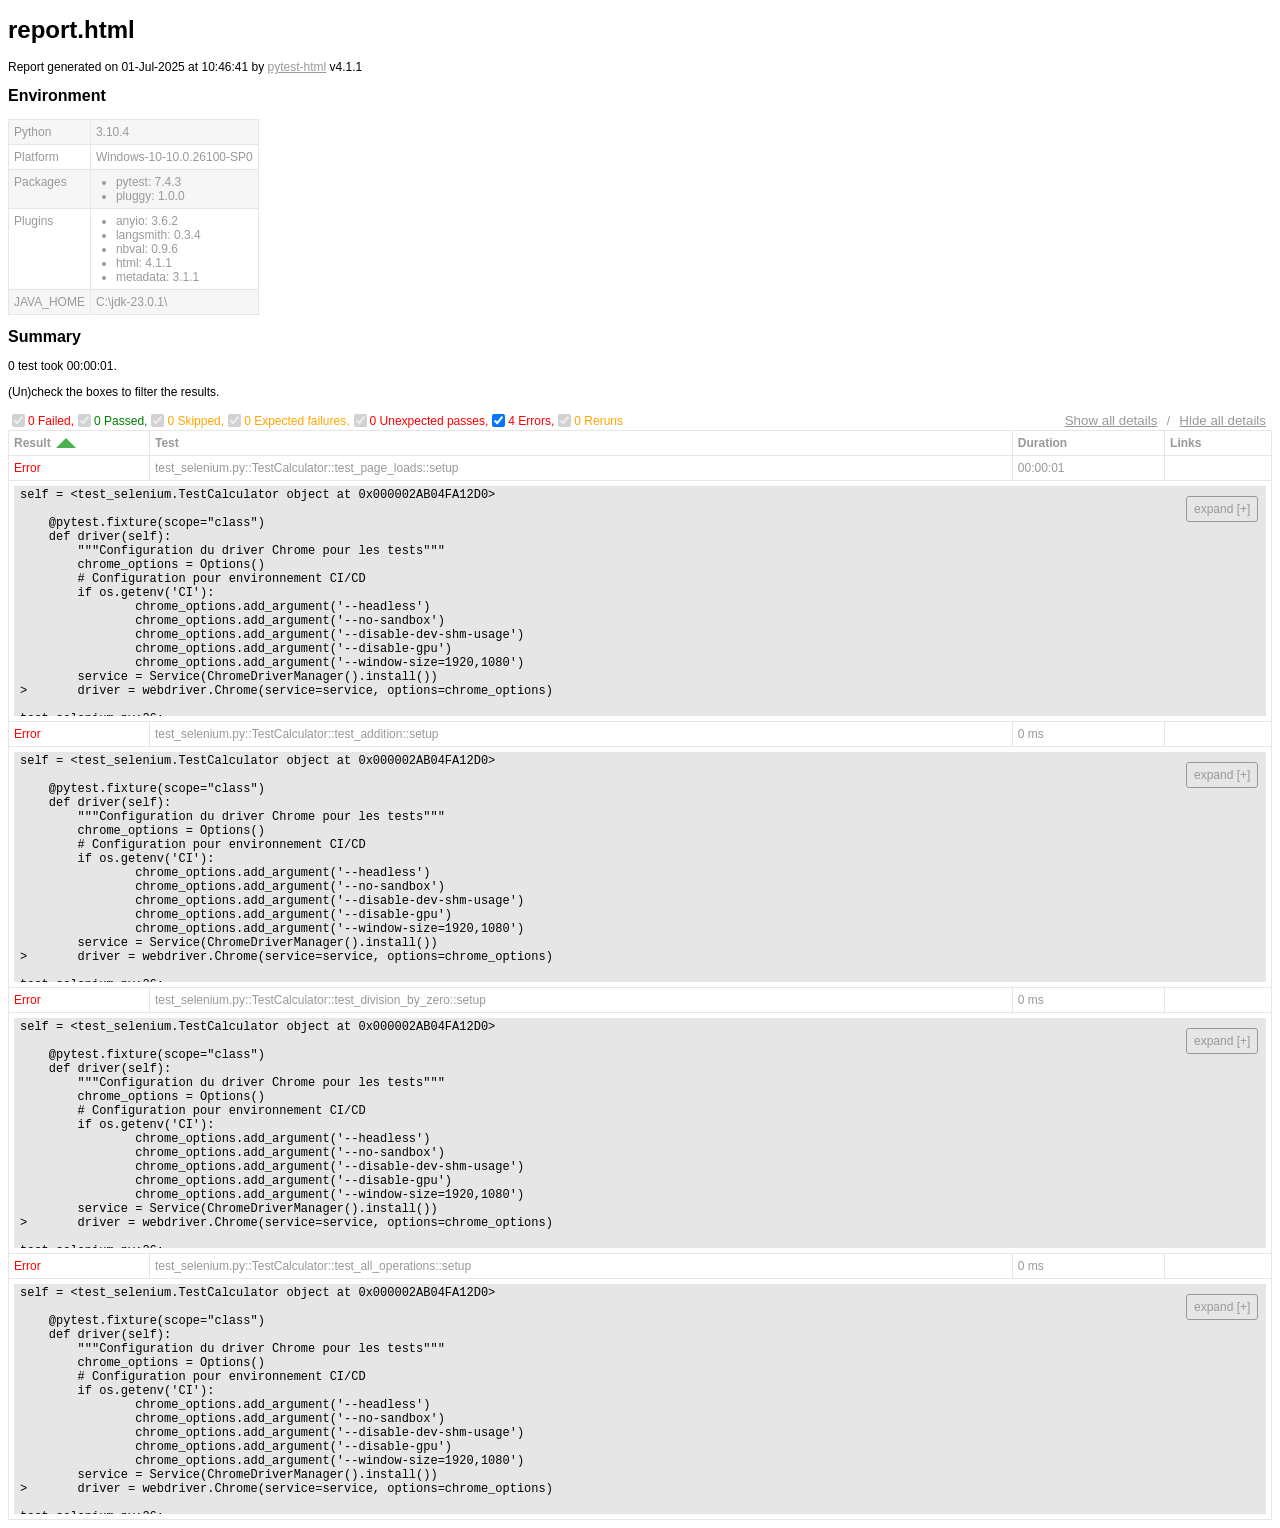
==== tests/report.html @ c75f462e "add actions" ====
<!DOCTYPE html>
<html>
  <head>
    <meta charset="utf-8"/>
    <title id="head-title">report.html</title>
      <style type="text/css">body {
  font-family: Helvetica, Arial, sans-serif;
  font-size: 12px;
  /* do not increase min-width as some may use split screens */
  min-width: 800px;
  color: #999;
}

h1 {
  font-size: 24px;
  color: black;
}

h2 {
  font-size: 16px;
  color: black;
}

p {
  color: black;
}

a {
  color: #999;
}

table {
  border-collapse: collapse;
}

/******************************
 * SUMMARY INFORMATION
 ******************************/
#environment td {
  padding: 5px;
  border: 1px solid #e6e6e6;
  vertical-align: top;
}
#environment tr:nth-child(odd) {
  background-color: #f6f6f6;
}
#environment ul {
  margin: 0;
  padding: 0 20px;
}

/******************************
 * TEST RESULT COLORS
 ******************************/
span.passed,
.passed .col-result {
  color: green;
}

span.skipped,
span.xfailed,
span.rerun,
.skipped .col-result,
.xfailed .col-result,
.rerun .col-result {
  color: orange;
}

span.error,
span.failed,
span.xpassed,
.error .col-result,
.failed .col-result,
.xpassed .col-result {
  color: red;
}

.col-links__extra {
  margin-right: 3px;
}

/******************************
 * RESULTS TABLE
 *
 * 1. Table Layout
 * 2. Extra
 * 3. Sorting items
 *
 ******************************/
/*------------------
 * 1. Table Layout
 *------------------*/
#results-table {
  border: 1px solid #e6e6e6;
  color: #999;
  font-size: 12px;
  width: 100%;
}
#results-table th,
#results-table td {
  padding: 5px;
  border: 1px solid #e6e6e6;
  text-align: left;
}
#results-table th {
  font-weight: bold;
}

/*------------------
 * 2. Extra
 *------------------*/
.logwrapper {
  max-height: 230px;
  overflow-y: scroll;
  background-color: #e6e6e6;
}
.logwrapper.expanded {
  max-height: none;
}
.logwrapper.expanded .logexpander:after {
  content: "collapse [-]";
}
.logwrapper .logexpander {
  z-index: 1;
  position: sticky;
  top: 10px;
  width: max-content;
  border: 1px solid;
  border-radius: 3px;
  padding: 5px 7px;
  margin: 10px 0 10px calc(100% - 80px);
  cursor: pointer;
  background-color: #e6e6e6;
}
.logwrapper .logexpander:after {
  content: "expand [+]";
}
.logwrapper .logexpander:hover {
  color: #000;
  border-color: #000;
}
.logwrapper .log {
  min-height: 40px;
  position: relative;
  top: -50px;
  height: calc(100% + 50px);
  border: 1px solid #e6e6e6;
  color: black;
  display: block;
  font-family: "Courier New", Courier, monospace;
  padding: 5px;
  padding-right: 80px;
  white-space: pre-wrap;
}

div.media {
  border: 1px solid #e6e6e6;
  float: right;
  height: 240px;
  margin: 0 5px;
  overflow: hidden;
  width: 320px;
}

.media-container {
  display: grid;
  grid-template-columns: 25px auto 25px;
  align-items: center;
  flex: 1 1;
  overflow: hidden;
  height: 200px;
}

.media-container--fullscreen {
  grid-template-columns: 0px auto 0px;
}

.media-container__nav--right,
.media-container__nav--left {
  text-align: center;
  cursor: pointer;
}

.media-container__viewport {
  cursor: pointer;
  text-align: center;
  height: inherit;
}
.media-container__viewport img,
.media-container__viewport video {
  object-fit: cover;
  width: 100%;
  max-height: 100%;
}

.media__name,
.media__counter {
  display: flex;
  flex-direction: row;
  justify-content: space-around;
  flex: 0 0 25px;
  align-items: center;
}

.collapsible td:not(.col-links) {
  cursor: pointer;
}
.collapsible td:not(.col-links):hover::after {
  color: #bbb;
  font-style: italic;
  cursor: pointer;
}

.col-result {
  width: 130px;
}
.col-result:hover::after {
  content: " (hide details)";
}

.col-result.collapsed:hover::after {
  content: " (show details)";
}

#environment-header h2:hover::after {
  content: " (hide details)";
  color: #bbb;
  font-style: italic;
  cursor: pointer;
  font-size: 12px;
}

#environment-header.collapsed h2:hover::after {
  content: " (show details)";
  color: #bbb;
  font-style: italic;
  cursor: pointer;
  font-size: 12px;
}

/*------------------
 * 3. Sorting items
 *------------------*/
.sortable {
  cursor: pointer;
}
.sortable.desc:after {
  content: " ";
  position: relative;
  left: 5px;
  bottom: -12.5px;
  border: 10px solid #4caf50;
  border-bottom: 0;
  border-left-color: transparent;
  border-right-color: transparent;
}
.sortable.asc:after {
  content: " ";
  position: relative;
  left: 5px;
  bottom: 12.5px;
  border: 10px solid #4caf50;
  border-top: 0;
  border-left-color: transparent;
  border-right-color: transparent;
}

.hidden, .summary__reload__button.hidden {
  display: none;
}

.summary__data {
  flex: 0 0 550px;
}
.summary__reload {
  flex: 1 1;
  display: flex;
  justify-content: center;
}
.summary__reload__button {
  flex: 0 0 300px;
  display: flex;
  color: white;
  font-weight: bold;
  background-color: #4caf50;
  text-align: center;
  justify-content: center;
  align-items: center;
  border-radius: 3px;
  cursor: pointer;
}
.summary__reload__button:hover {
  background-color: #46a049;
}
.summary__spacer {
  flex: 0 0 550px;
}

.controls {
  display: flex;
  justify-content: space-between;
}

.filters,
.collapse {
  display: flex;
  align-items: center;
}
.filters button,
.collapse button {
  color: #999;
  border: none;
  background: none;
  cursor: pointer;
  text-decoration: underline;
}
.filters button:hover,
.collapse button:hover {
  color: #ccc;
}

.filter__label {
  margin-right: 10px;
}

      </style>
    
  </head>
  <body>
    <h1 id="title">report.html</h1>
    <p>Report generated on 01-Jul-2025 at 10:46:41 by <a href="https://pypi.python.org/pypi/pytest-html">pytest-html</a>
        v4.1.1</p>
    <div id="environment-header">
      <h2>Environment</h2>
    </div>
    <table id="environment"></table>
    <!-- TEMPLATES -->
      <template id="template_environment_row">
      <tr>
        <td></td>
        <td></td>
      </tr>
    </template>
    <template id="template_results-table__body--empty">
      <tbody class="results-table-row">
        <tr id="not-found-message">
          <td colspan="4">No results found. Check the filters.</th>
        </tr>
    </template>
    <template id="template_results-table__tbody">
      <tbody class="results-table-row">
        <tr class="collapsible">
        </tr>
        <tr class="extras-row">
          <td class="extra" colspan="4">
            <div class="extraHTML"></div>
            <div class="media">
              <div class="media-container">
                  <div class="media-container__nav--left"><</div>
                  <div class="media-container__viewport">
                    <img src="" />
                    <video controls>
                      <source src="" type="video/mp4">
                    </video>
                  </div>
                  <div class="media-container__nav--right">></div>
                </div>
                <div class="media__name"></div>
                <div class="media__counter"></div>
            </div>
            <div class="logwrapper">
              <div class="logexpander"></div>
              <div class="log"></div>
            </div>
          </td>
        </tr>
      </tbody>
    </template>
    <!-- END TEMPLATES -->
    <div class="summary">
      <div class="summary__data">
        <h2>Summary</h2>
        <div class="additional-summary prefix">
        </div>
        <p class="run-count">0 test took 00:00:01.</p>
        <p class="filter">(Un)check the boxes to filter the results.</p>
        <div class="summary__reload">
          <div class="summary__reload__button hidden" onclick="location.reload()">
            <div>There are still tests running. <br />Reload this page to get the latest results!</div>
          </div>
        </div>
        <div class="summary__spacer"></div>
        <div class="controls">
          <div class="filters">
            <input checked="true" class="filter" name="filter_checkbox" type="checkbox" data-test-result="failed" disabled/>
            <span class="failed">0 Failed,</span>
            <input checked="true" class="filter" name="filter_checkbox" type="checkbox" data-test-result="passed" disabled/>
            <span class="passed">0 Passed,</span>
            <input checked="true" class="filter" name="filter_checkbox" type="checkbox" data-test-result="skipped" disabled/>
            <span class="skipped">0 Skipped,</span>
            <input checked="true" class="filter" name="filter_checkbox" type="checkbox" data-test-result="xfailed" disabled/>
            <span class="xfailed">0 Expected failures,</span>
            <input checked="true" class="filter" name="filter_checkbox" type="checkbox" data-test-result="xpassed" disabled/>
            <span class="xpassed">0 Unexpected passes,</span>
            <input checked="true" class="filter" name="filter_checkbox" type="checkbox" data-test-result="error" />
            <span class="error">4 Errors,</span>
            <input checked="true" class="filter" name="filter_checkbox" type="checkbox" data-test-result="rerun" disabled/>
            <span class="rerun">0 Reruns</span>
          </div>
          <div class="collapse">
            <button id="show_all_details">Show all details</button>&nbsp;/&nbsp;<button id="hide_all_details">Hide all details</button>
          </div>
        </div>
      </div>
      <div class="additional-summary summary">
      </div>
      <div class="additional-summary postfix">
      </div>
    </div>
    <table id="results-table">
      <thead id="results-table-head">
        <tr>
          <th class="sortable" data-column-type="result">Result</th>
          <th class="sortable" data-column-type="testId">Test</th>
          <th class="sortable" data-column-type="duration">Duration</th>
          <th>Links</th>
        </tr>
      </thead>
    </table>
  </body>
  <footer>
    <div id="data-container" data-jsonblob="{&#34;environment&#34;: {&#34;Python&#34;: &#34;3.10.4&#34;, &#34;Platform&#34;: &#34;Windows-10-10.0.26100-SP0&#34;, &#34;Packages&#34;: {&#34;pytest&#34;: &#34;7.4.3&#34;, &#34;pluggy&#34;: &#34;1.0.0&#34;}, &#34;Plugins&#34;: {&#34;anyio&#34;: &#34;3.6.2&#34;, &#34;langsmith&#34;: &#34;0.3.4&#34;, &#34;nbval&#34;: &#34;0.9.6&#34;, &#34;html&#34;: &#34;4.1.1&#34;, &#34;metadata&#34;: &#34;3.1.1&#34;}, &#34;JAVA_HOME&#34;: &#34;C:\\jdk-23.0.1\\&#34;}, &#34;tests&#34;: {&#34;test_selenium.py::TestCalculator::test_page_loads&#34;: [{&#34;extras&#34;: [], &#34;result&#34;: &#34;Error&#34;, &#34;testId&#34;: &#34;test_selenium.py::TestCalculator::test_page_loads::setup&#34;, &#34;duration&#34;: &#34;00:00:01&#34;, &#34;resultsTableRow&#34;: [&#34;&lt;td class=\&#34;col-result\&#34;&gt;Error&lt;/td&gt;&#34;, &#34;&lt;td class=\&#34;col-testId\&#34;&gt;test_selenium.py::TestCalculator::test_page_loads::setup&lt;/td&gt;&#34;, &#34;&lt;td class=\&#34;col-duration\&#34;&gt;00:00:01&lt;/td&gt;&#34;, &#34;&lt;td class=\&#34;col-links\&#34;&gt;&lt;/td&gt;&#34;], &#34;log&#34;: &#34;self = &amp;lt;test_selenium.TestCalculator object at 0x000002AB04FA12D0&amp;gt;\n\n    @pytest.fixture(scope=&amp;quot;class&amp;quot;)\n    def driver(self):\n    \t&amp;quot;&amp;quot;&amp;quot;Configuration du driver Chrome pour les tests&amp;quot;&amp;quot;&amp;quot;\n    \tchrome_options = Options()\n    \t# Configuration pour environnement CI/CD\n    \tif os.getenv(&amp;#x27;CI&amp;#x27;):\n    \t\tchrome_options.add_argument(&amp;#x27;--headless&amp;#x27;)\n    \t\tchrome_options.add_argument(&amp;#x27;--no-sandbox&amp;#x27;)\n    \t\tchrome_options.add_argument(&amp;#x27;--disable-dev-shm-usage&amp;#x27;)\n    \t\tchrome_options.add_argument(&amp;#x27;--disable-gpu&amp;#x27;)\n    \t\tchrome_options.add_argument(&amp;#x27;--window-size=1920,1080&amp;#x27;)\n    \tservice = Service(ChromeDriverManager().install())\n&amp;gt;   \tdriver = webdriver.Chrome(service=service, options=chrome_options)\n\ntest_selenium.py:26: \n_ _ _ _ _ _ _ _ _ _ _ _ _ _ _ _ _ _ _ _ _ _ _ _ _ _ _ _ _ _ _ _ _ _ _ _ _ _ _ _ _ _ _ _ _ _ _ _ _ _ _ _ _ _ _ _ _ _ _ _ _ _ _ _ _ _ _ _ _ _ _ _ _ _ _ _ _ _ _ _ _ _ _ _ _\nC:\\Users\\leopo\\AppData\\Local\\Programs\\Python\\Python310\\lib\\site-packages\\selenium\\webdriver\\chrome\\webdriver.py:45: in __init__\n    super().__init__(\nC:\\Users\\leopo\\AppData\\Local\\Programs\\Python\\Python310\\lib\\site-packages\\selenium\\webdriver\\chromium\\webdriver.py:53: in __init__\n    self.service.start()\nC:\\Users\\leopo\\AppData\\Local\\Programs\\Python\\Python310\\lib\\site-packages\\selenium\\webdriver\\common\\service.py:98: in start\n    self._start_process(self._path)\nC:\\Users\\leopo\\AppData\\Local\\Programs\\Python\\Python310\\lib\\site-packages\\selenium\\webdriver\\common\\service.py:204: in _start_process\n    self.process = subprocess.Popen(\nC:\\Users\\leopo\\AppData\\Local\\Programs\\Python\\Python310\\lib\\subprocess.py:966: in __init__\n    self._execute_child(args, executable, preexec_fn, close_fds,\n_ _ _ _ _ _ _ _ _ _ _ _ _ _ _ _ _ _ _ _ _ _ _ _ _ _ _ _ _ _ _ _ _ _ _ _ _ _ _ _ _ _ _ _ _ _ _ _ _ _ _ _ _ _ _ _ _ _ _ _ _ _ _ _ _ _ _ _ _ _ _ _ _ _ _ _ _ _ _ _ _ _ _ _ _\n\nself = &amp;lt;Popen: returncode: None args: [&amp;#x27;C:\\\\Users\\\\leopo\\\\.wdm\\\\drivers\\\\chromedriv...&amp;gt;\nargs = &amp;#x27;C:\\\\Users\\\\leopo\\\\.wdm\\\\drivers\\\\chromedriver\\\\win64\\\\138.0.7204.92\\\\chromedriver-win32/THIRD_PARTY_NOTICES.chromedriver --port=58527&amp;#x27;, executable = None\npreexec_fn = None, close_fds = False, pass_fds = (), cwd = None\nenv = environ({&amp;#x27;ALLUSERSPROFILE&amp;#x27;: &amp;#x27;C:\\\\ProgramData&amp;#x27;, &amp;#x27;APPDATA&amp;#x27;: &amp;#x27;C:\\\\Users\\\\leopo\\\\AppData\\\\Roaming&amp;#x27;, &amp;#x27;CHROME_CRASHPAD_PIPE_...4a-sock&amp;#x27;, &amp;#x27;VSCODE_INJECTION&amp;#x27;: &amp;#x27;1&amp;#x27;, &amp;#x27;PYTEST_CURRENT_TEST&amp;#x27;: &amp;#x27;test_selenium.py::TestCalculator::test_page_loads (setup)&amp;#x27;})\nstartupinfo = &amp;lt;subprocess.STARTUPINFO object at 0x000002AB05105750&amp;gt;, creationflags = 0, shell = False, p2cread = Handle(1088), p2cwrite = 16, c2pread = -1\nc2pwrite = Handle(964), errread = -1, errwrite = Handle(956), unused_restore_signals = True, unused_gid = None, unused_gids = None, unused_uid = None, unused_umask = -1\nunused_start_new_session = False\n\n    def _execute_child(self, args, executable, preexec_fn, close_fds,\n                       pass_fds, cwd, env,\n                       startupinfo, creationflags, shell,\n                       p2cread, p2cwrite,\n                       c2pread, c2pwrite,\n                       errread, errwrite,\n                       unused_restore_signals,\n                       unused_gid, unused_gids, unused_uid,\n                       unused_umask,\n                       unused_start_new_session):\n        &amp;quot;&amp;quot;&amp;quot;Execute program (MS Windows version)&amp;quot;&amp;quot;&amp;quot;\n    \n        assert not pass_fds, &amp;quot;pass_fds not supported on Windows.&amp;quot;\n    \n        if isinstance(args, str):\n            pass\n        elif isinstance(args, bytes):\n            if shell:\n                raise TypeError(&amp;#x27;bytes args is not allowed on Windows&amp;#x27;)\n            args = list2cmdline([args])\n        elif isinstance(args, os.PathLike):\n            if shell:\n                raise TypeError(&amp;#x27;path-like args is not allowed when &amp;#x27;\n                                &amp;#x27;shell is true&amp;#x27;)\n            args = list2cmdline([args])\n        else:\n            args = list2cmdline(args)\n    \n        if executable is not None:\n            executable = os.fsdecode(executable)\n    \n        # Process startup details\n        if startupinfo is None:\n            startupinfo = STARTUPINFO()\n        else:\n            # bpo-34044: Copy STARTUPINFO since it is modified above,\n            # so the caller can reuse it multiple times.\n            startupinfo = startupinfo.copy()\n    \n        use_std_handles = -1 not in (p2cread, c2pwrite, errwrite)\n        if use_std_handles:\n            startupinfo.dwFlags |= _winapi.STARTF_USESTDHANDLES\n            startupinfo.hStdInput = p2cread\n            startupinfo.hStdOutput = c2pwrite\n            startupinfo.hStdError = errwrite\n    \n        attribute_list = startupinfo.lpAttributeList\n        have_handle_list = bool(attribute_list and\n                                &amp;quot;handle_list&amp;quot; in attribute_list and\n                                attribute_list[&amp;quot;handle_list&amp;quot;])\n    \n        # If we were given an handle_list or need to create one\n        if have_handle_list or (use_std_handles and close_fds):\n            if attribute_list is None:\n                attribute_list = startupinfo.lpAttributeList = {}\n            handle_list = attribute_list[&amp;quot;handle_list&amp;quot;] = \\\n                list(attribute_list.get(&amp;quot;handle_list&amp;quot;, []))\n    \n            if use_std_handles:\n                handle_list += [int(p2cread), int(c2pwrite), int(errwrite)]\n    \n            handle_list[:] = self._filter_handle_list(handle_list)\n    \n            if handle_list:\n                if not close_fds:\n                    warnings.warn(&amp;quot;startupinfo.lpAttributeList[&amp;#x27;handle_list&amp;#x27;] &amp;quot;\n                                  &amp;quot;overriding close_fds&amp;quot;, RuntimeWarning)\n    \n                # When using the handle_list we always request to inherit\n                # handles but the only handles that will be inherited are\n                # the ones in the handle_list\n                close_fds = False\n    \n        if shell:\n            startupinfo.dwFlags |= _winapi.STARTF_USESHOWWINDOW\n            startupinfo.wShowWindow = _winapi.SW_HIDE\n            comspec = os.environ.get(&amp;quot;COMSPEC&amp;quot;, &amp;quot;cmd.exe&amp;quot;)\n            args = &amp;#x27;{} /c &amp;quot;{}&amp;quot;&amp;#x27;.format (comspec, args)\n    \n        if cwd is not None:\n            cwd = os.fsdecode(cwd)\n    \n        sys.audit(&amp;quot;subprocess.Popen&amp;quot;, executable, args, cwd, env)\n    \n        # Start the process\n        try:\n&amp;gt;           hp, ht, pid, tid = _winapi.CreateProcess(executable, args,\n                                     # no special security\n                                     None, None,\n                                     int(not close_fds),\n                                     creationflags,\n                                     env,\n                                     cwd,\n                                     startupinfo)\nE                                    OSError: [WinError 193] %1 n\u2019est pas une application Win32 valide\n\nC:\\Users\\leopo\\AppData\\Local\\Programs\\Python\\Python310\\lib\\subprocess.py:1435: OSError\n&#34;}], &#34;test_selenium.py::TestCalculator::test_addition&#34;: [{&#34;extras&#34;: [], &#34;result&#34;: &#34;Error&#34;, &#34;testId&#34;: &#34;test_selenium.py::TestCalculator::test_addition::setup&#34;, &#34;duration&#34;: &#34;0 ms&#34;, &#34;resultsTableRow&#34;: [&#34;&lt;td class=\&#34;col-result\&#34;&gt;Error&lt;/td&gt;&#34;, &#34;&lt;td class=\&#34;col-testId\&#34;&gt;test_selenium.py::TestCalculator::test_addition::setup&lt;/td&gt;&#34;, &#34;&lt;td class=\&#34;col-duration\&#34;&gt;0 ms&lt;/td&gt;&#34;, &#34;&lt;td class=\&#34;col-links\&#34;&gt;&lt;/td&gt;&#34;], &#34;log&#34;: &#34;self = &amp;lt;test_selenium.TestCalculator object at 0x000002AB04FA12D0&amp;gt;\n\n    @pytest.fixture(scope=&amp;quot;class&amp;quot;)\n    def driver(self):\n    \t&amp;quot;&amp;quot;&amp;quot;Configuration du driver Chrome pour les tests&amp;quot;&amp;quot;&amp;quot;\n    \tchrome_options = Options()\n    \t# Configuration pour environnement CI/CD\n    \tif os.getenv(&amp;#x27;CI&amp;#x27;):\n    \t\tchrome_options.add_argument(&amp;#x27;--headless&amp;#x27;)\n    \t\tchrome_options.add_argument(&amp;#x27;--no-sandbox&amp;#x27;)\n    \t\tchrome_options.add_argument(&amp;#x27;--disable-dev-shm-usage&amp;#x27;)\n    \t\tchrome_options.add_argument(&amp;#x27;--disable-gpu&amp;#x27;)\n    \t\tchrome_options.add_argument(&amp;#x27;--window-size=1920,1080&amp;#x27;)\n    \tservice = Service(ChromeDriverManager().install())\n&amp;gt;   \tdriver = webdriver.Chrome(service=service, options=chrome_options)\n\ntest_selenium.py:26: \n_ _ _ _ _ _ _ _ _ _ _ _ _ _ _ _ _ _ _ _ _ _ _ _ _ _ _ _ _ _ _ _ _ _ _ _ _ _ _ _ _ _ _ _ _ _ _ _ _ _ _ _ _ _ _ _ _ _ _ _ _ _ _ _ _ _ _ _ _ _ _ _ _ _ _ _ _ _ _ _ _ _ _ _ _\nC:\\Users\\leopo\\AppData\\Local\\Programs\\Python\\Python310\\lib\\site-packages\\selenium\\webdriver\\chrome\\webdriver.py:45: in __init__\n    super().__init__(\nC:\\Users\\leopo\\AppData\\Local\\Programs\\Python\\Python310\\lib\\site-packages\\selenium\\webdriver\\chromium\\webdriver.py:53: in __init__\n    self.service.start()\nC:\\Users\\leopo\\AppData\\Local\\Programs\\Python\\Python310\\lib\\site-packages\\selenium\\webdriver\\common\\service.py:98: in start\n    self._start_process(self._path)\nC:\\Users\\leopo\\AppData\\Local\\Programs\\Python\\Python310\\lib\\site-packages\\selenium\\webdriver\\common\\service.py:204: in _start_process\n    self.process = subprocess.Popen(\nC:\\Users\\leopo\\AppData\\Local\\Programs\\Python\\Python310\\lib\\subprocess.py:966: in __init__\n    self._execute_child(args, executable, preexec_fn, close_fds,\n_ _ _ _ _ _ _ _ _ _ _ _ _ _ _ _ _ _ _ _ _ _ _ _ _ _ _ _ _ _ _ _ _ _ _ _ _ _ _ _ _ _ _ _ _ _ _ _ _ _ _ _ _ _ _ _ _ _ _ _ _ _ _ _ _ _ _ _ _ _ _ _ _ _ _ _ _ _ _ _ _ _ _ _ _\n\nself = &amp;lt;Popen: returncode: None args: [&amp;#x27;C:\\\\Users\\\\leopo\\\\.wdm\\\\drivers\\\\chromedriv...&amp;gt;\nargs = &amp;#x27;C:\\\\Users\\\\leopo\\\\.wdm\\\\drivers\\\\chromedriver\\\\win64\\\\138.0.7204.92\\\\chromedriver-win32/THIRD_PARTY_NOTICES.chromedriver --port=58527&amp;#x27;, executable = None\npreexec_fn = None, close_fds = False, pass_fds = (), cwd = None\nenv = environ({&amp;#x27;ALLUSERSPROFILE&amp;#x27;: &amp;#x27;C:\\\\ProgramData&amp;#x27;, &amp;#x27;APPDATA&amp;#x27;: &amp;#x27;C:\\\\Users\\\\leopo\\\\AppData\\\\Roaming&amp;#x27;, &amp;#x27;CHROME_CRASHPAD_PIPE_...7b4a-sock&amp;#x27;, &amp;#x27;VSCODE_INJECTION&amp;#x27;: &amp;#x27;1&amp;#x27;, &amp;#x27;PYTEST_CURRENT_TEST&amp;#x27;: &amp;#x27;test_selenium.py::TestCalculator::test_addition (setup)&amp;#x27;})\nstartupinfo = &amp;lt;subprocess.STARTUPINFO object at 0x000002AB05105750&amp;gt;, creationflags = 0, shell = False, p2cread = Handle(1088), p2cwrite = 16, c2pread = -1\nc2pwrite = Handle(964), errread = -1, errwrite = Handle(956), unused_restore_signals = True, unused_gid = None, unused_gids = None, unused_uid = None, unused_umask = -1\nunused_start_new_session = False\n\n    def _execute_child(self, args, executable, preexec_fn, close_fds,\n                       pass_fds, cwd, env,\n                       startupinfo, creationflags, shell,\n                       p2cread, p2cwrite,\n                       c2pread, c2pwrite,\n                       errread, errwrite,\n                       unused_restore_signals,\n                       unused_gid, unused_gids, unused_uid,\n                       unused_umask,\n                       unused_start_new_session):\n        &amp;quot;&amp;quot;&amp;quot;Execute program (MS Windows version)&amp;quot;&amp;quot;&amp;quot;\n    \n        assert not pass_fds, &amp;quot;pass_fds not supported on Windows.&amp;quot;\n    \n        if isinstance(args, str):\n            pass\n        elif isinstance(args, bytes):\n            if shell:\n                raise TypeError(&amp;#x27;bytes args is not allowed on Windows&amp;#x27;)\n            args = list2cmdline([args])\n        elif isinstance(args, os.PathLike):\n            if shell:\n                raise TypeError(&amp;#x27;path-like args is not allowed when &amp;#x27;\n                                &amp;#x27;shell is true&amp;#x27;)\n            args = list2cmdline([args])\n        else:\n            args = list2cmdline(args)\n    \n        if executable is not None:\n            executable = os.fsdecode(executable)\n    \n        # Process startup details\n        if startupinfo is None:\n            startupinfo = STARTUPINFO()\n        else:\n            # bpo-34044: Copy STARTUPINFO since it is modified above,\n            # so the caller can reuse it multiple times.\n            startupinfo = startupinfo.copy()\n    \n        use_std_handles = -1 not in (p2cread, c2pwrite, errwrite)\n        if use_std_handles:\n            startupinfo.dwFlags |= _winapi.STARTF_USESTDHANDLES\n            startupinfo.hStdInput = p2cread\n            startupinfo.hStdOutput = c2pwrite\n            startupinfo.hStdError = errwrite\n    \n        attribute_list = startupinfo.lpAttributeList\n        have_handle_list = bool(attribute_list and\n                                &amp;quot;handle_list&amp;quot; in attribute_list and\n                                attribute_list[&amp;quot;handle_list&amp;quot;])\n    \n        # If we were given an handle_list or need to create one\n        if have_handle_list or (use_std_handles and close_fds):\n            if attribute_list is None:\n                attribute_list = startupinfo.lpAttributeList = {}\n            handle_list = attribute_list[&amp;quot;handle_list&amp;quot;] = \\\n                list(attribute_list.get(&amp;quot;handle_list&amp;quot;, []))\n    \n            if use_std_handles:\n                handle_list += [int(p2cread), int(c2pwrite), int(errwrite)]\n    \n            handle_list[:] = self._filter_handle_list(handle_list)\n    \n            if handle_list:\n                if not close_fds:\n                    warnings.warn(&amp;quot;startupinfo.lpAttributeList[&amp;#x27;handle_list&amp;#x27;] &amp;quot;\n                                  &amp;quot;overriding close_fds&amp;quot;, RuntimeWarning)\n    \n                # When using the handle_list we always request to inherit\n                # handles but the only handles that will be inherited are\n                # the ones in the handle_list\n                close_fds = False\n    \n        if shell:\n            startupinfo.dwFlags |= _winapi.STARTF_USESHOWWINDOW\n            startupinfo.wShowWindow = _winapi.SW_HIDE\n            comspec = os.environ.get(&amp;quot;COMSPEC&amp;quot;, &amp;quot;cmd.exe&amp;quot;)\n            args = &amp;#x27;{} /c &amp;quot;{}&amp;quot;&amp;#x27;.format (comspec, args)\n    \n        if cwd is not None:\n            cwd = os.fsdecode(cwd)\n    \n        sys.audit(&amp;quot;subprocess.Popen&amp;quot;, executable, args, cwd, env)\n    \n        # Start the process\n        try:\n&amp;gt;           hp, ht, pid, tid = _winapi.CreateProcess(executable, args,\n                                     # no special security\n                                     None, None,\n                                     int(not close_fds),\n                                     creationflags,\n                                     env,\n                                     cwd,\n                                     startupinfo)\nE                                    OSError: [WinError 193] %1 n\u2019est pas une application Win32 valide\n\nC:\\Users\\leopo\\AppData\\Local\\Programs\\Python\\Python310\\lib\\subprocess.py:1435: OSError\n&#34;}], &#34;test_selenium.py::TestCalculator::test_division_by_zero&#34;: [{&#34;extras&#34;: [], &#34;result&#34;: &#34;Error&#34;, &#34;testId&#34;: &#34;test_selenium.py::TestCalculator::test_division_by_zero::setup&#34;, &#34;duration&#34;: &#34;0 ms&#34;, &#34;resultsTableRow&#34;: [&#34;&lt;td class=\&#34;col-result\&#34;&gt;Error&lt;/td&gt;&#34;, &#34;&lt;td class=\&#34;col-testId\&#34;&gt;test_selenium.py::TestCalculator::test_division_by_zero::setup&lt;/td&gt;&#34;, &#34;&lt;td class=\&#34;col-duration\&#34;&gt;0 ms&lt;/td&gt;&#34;, &#34;&lt;td class=\&#34;col-links\&#34;&gt;&lt;/td&gt;&#34;], &#34;log&#34;: &#34;self = &amp;lt;test_selenium.TestCalculator object at 0x000002AB04FA12D0&amp;gt;\n\n    @pytest.fixture(scope=&amp;quot;class&amp;quot;)\n    def driver(self):\n    \t&amp;quot;&amp;quot;&amp;quot;Configuration du driver Chrome pour les tests&amp;quot;&amp;quot;&amp;quot;\n    \tchrome_options = Options()\n    \t# Configuration pour environnement CI/CD\n    \tif os.getenv(&amp;#x27;CI&amp;#x27;):\n    \t\tchrome_options.add_argument(&amp;#x27;--headless&amp;#x27;)\n    \t\tchrome_options.add_argument(&amp;#x27;--no-sandbox&amp;#x27;)\n    \t\tchrome_options.add_argument(&amp;#x27;--disable-dev-shm-usage&amp;#x27;)\n    \t\tchrome_options.add_argument(&amp;#x27;--disable-gpu&amp;#x27;)\n    \t\tchrome_options.add_argument(&amp;#x27;--window-size=1920,1080&amp;#x27;)\n    \tservice = Service(ChromeDriverManager().install())\n&amp;gt;   \tdriver = webdriver.Chrome(service=service, options=chrome_options)\n\ntest_selenium.py:26: \n_ _ _ _ _ _ _ _ _ _ _ _ _ _ _ _ _ _ _ _ _ _ _ _ _ _ _ _ _ _ _ _ _ _ _ _ _ _ _ _ _ _ _ _ _ _ _ _ _ _ _ _ _ _ _ _ _ _ _ _ _ _ _ _ _ _ _ _ _ _ _ _ _ _ _ _ _ _ _ _ _ _ _ _ _\nC:\\Users\\leopo\\AppData\\Local\\Programs\\Python\\Python310\\lib\\site-packages\\selenium\\webdriver\\chrome\\webdriver.py:45: in __init__\n    super().__init__(\nC:\\Users\\leopo\\AppData\\Local\\Programs\\Python\\Python310\\lib\\site-packages\\selenium\\webdriver\\chromium\\webdriver.py:53: in __init__\n    self.service.start()\nC:\\Users\\leopo\\AppData\\Local\\Programs\\Python\\Python310\\lib\\site-packages\\selenium\\webdriver\\common\\service.py:98: in start\n    self._start_process(self._path)\nC:\\Users\\leopo\\AppData\\Local\\Programs\\Python\\Python310\\lib\\site-packages\\selenium\\webdriver\\common\\service.py:204: in _start_process\n    self.process = subprocess.Popen(\nC:\\Users\\leopo\\AppData\\Local\\Programs\\Python\\Python310\\lib\\subprocess.py:966: in __init__\n    self._execute_child(args, executable, preexec_fn, close_fds,\n_ _ _ _ _ _ _ _ _ _ _ _ _ _ _ _ _ _ _ _ _ _ _ _ _ _ _ _ _ _ _ _ _ _ _ _ _ _ _ _ _ _ _ _ _ _ _ _ _ _ _ _ _ _ _ _ _ _ _ _ _ _ _ _ _ _ _ _ _ _ _ _ _ _ _ _ _ _ _ _ _ _ _ _ _\n\nself = &amp;lt;Popen: returncode: None args: [&amp;#x27;C:\\\\Users\\\\leopo\\\\.wdm\\\\drivers\\\\chromedriv...&amp;gt;\nargs = &amp;#x27;C:\\\\Users\\\\leopo\\\\.wdm\\\\drivers\\\\chromedriver\\\\win64\\\\138.0.7204.92\\\\chromedriver-win32/THIRD_PARTY_NOTICES.chromedriver --port=58527&amp;#x27;, executable = None\npreexec_fn = None, close_fds = False, pass_fds = (), cwd = None\nenv = environ({&amp;#x27;ALLUSERSPROFILE&amp;#x27;: &amp;#x27;C:\\\\ProgramData&amp;#x27;, &amp;#x27;APPDATA&amp;#x27;: &amp;#x27;C:\\\\Users\\\\leopo\\\\AppData\\\\Roaming&amp;#x27;, &amp;#x27;CHROME_CRASHPAD_PIPE_...k&amp;#x27;, &amp;#x27;VSCODE_INJECTION&amp;#x27;: &amp;#x27;1&amp;#x27;, &amp;#x27;PYTEST_CURRENT_TEST&amp;#x27;: &amp;#x27;test_selenium.py::TestCalculator::test_division_by_zero (setup)&amp;#x27;})\nstartupinfo = &amp;lt;subprocess.STARTUPINFO object at 0x000002AB05105750&amp;gt;, creationflags = 0, shell = False, p2cread = Handle(1088), p2cwrite = 16, c2pread = -1\nc2pwrite = Handle(964), errread = -1, errwrite = Handle(956), unused_restore_signals = True, unused_gid = None, unused_gids = None, unused_uid = None, unused_umask = -1\nunused_start_new_session = False\n\n    def _execute_child(self, args, executable, preexec_fn, close_fds,\n                       pass_fds, cwd, env,\n                       startupinfo, creationflags, shell,\n                       p2cread, p2cwrite,\n                       c2pread, c2pwrite,\n                       errread, errwrite,\n                       unused_restore_signals,\n                       unused_gid, unused_gids, unused_uid,\n                       unused_umask,\n                       unused_start_new_session):\n        &amp;quot;&amp;quot;&amp;quot;Execute program (MS Windows version)&amp;quot;&amp;quot;&amp;quot;\n    \n        assert not pass_fds, &amp;quot;pass_fds not supported on Windows.&amp;quot;\n    \n        if isinstance(args, str):\n            pass\n        elif isinstance(args, bytes):\n            if shell:\n                raise TypeError(&amp;#x27;bytes args is not allowed on Windows&amp;#x27;)\n            args = list2cmdline([args])\n        elif isinstance(args, os.PathLike):\n            if shell:\n                raise TypeError(&amp;#x27;path-like args is not allowed when &amp;#x27;\n                                &amp;#x27;shell is true&amp;#x27;)\n            args = list2cmdline([args])\n        else:\n            args = list2cmdline(args)\n    \n        if executable is not None:\n            executable = os.fsdecode(executable)\n    \n        # Process startup details\n        if startupinfo is None:\n            startupinfo = STARTUPINFO()\n        else:\n            # bpo-34044: Copy STARTUPINFO since it is modified above,\n            # so the caller can reuse it multiple times.\n            startupinfo = startupinfo.copy()\n    \n        use_std_handles = -1 not in (p2cread, c2pwrite, errwrite)\n        if use_std_handles:\n            startupinfo.dwFlags |= _winapi.STARTF_USESTDHANDLES\n            startupinfo.hStdInput = p2cread\n            startupinfo.hStdOutput = c2pwrite\n            startupinfo.hStdError = errwrite\n    \n        attribute_list = startupinfo.lpAttributeList\n        have_handle_list = bool(attribute_list and\n                                &amp;quot;handle_list&amp;quot; in attribute_list and\n                                attribute_list[&amp;quot;handle_list&amp;quot;])\n    \n        # If we were given an handle_list or need to create one\n        if have_handle_list or (use_std_handles and close_fds):\n            if attribute_list is None:\n                attribute_list = startupinfo.lpAttributeList = {}\n            handle_list = attribute_list[&amp;quot;handle_list&amp;quot;] = \\\n                list(attribute_list.get(&amp;quot;handle_list&amp;quot;, []))\n    \n            if use_std_handles:\n                handle_list += [int(p2cread), int(c2pwrite), int(errwrite)]\n    \n            handle_list[:] = self._filter_handle_list(handle_list)\n    \n            if handle_list:\n                if not close_fds:\n                    warnings.warn(&amp;quot;startupinfo.lpAttributeList[&amp;#x27;handle_list&amp;#x27;] &amp;quot;\n                                  &amp;quot;overriding close_fds&amp;quot;, RuntimeWarning)\n    \n                # When using the handle_list we always request to inherit\n                # handles but the only handles that will be inherited are\n                # the ones in the handle_list\n                close_fds = False\n    \n        if shell:\n            startupinfo.dwFlags |= _winapi.STARTF_USESHOWWINDOW\n            startupinfo.wShowWindow = _winapi.SW_HIDE\n            comspec = os.environ.get(&amp;quot;COMSPEC&amp;quot;, &amp;quot;cmd.exe&amp;quot;)\n            args = &amp;#x27;{} /c &amp;quot;{}&amp;quot;&amp;#x27;.format (comspec, args)\n    \n        if cwd is not None:\n            cwd = os.fsdecode(cwd)\n    \n        sys.audit(&amp;quot;subprocess.Popen&amp;quot;, executable, args, cwd, env)\n    \n        # Start the process\n        try:\n&amp;gt;           hp, ht, pid, tid = _winapi.CreateProcess(executable, args,\n                                     # no special security\n                                     None, None,\n                                     int(not close_fds),\n                                     creationflags,\n                                     env,\n                                     cwd,\n                                     startupinfo)\nE                                    OSError: [WinError 193] %1 n\u2019est pas une application Win32 valide\n\nC:\\Users\\leopo\\AppData\\Local\\Programs\\Python\\Python310\\lib\\subprocess.py:1435: OSError\n&#34;}], &#34;test_selenium.py::TestCalculator::test_all_operations&#34;: [{&#34;extras&#34;: [], &#34;result&#34;: &#34;Error&#34;, &#34;testId&#34;: &#34;test_selenium.py::TestCalculator::test_all_operations::setup&#34;, &#34;duration&#34;: &#34;0 ms&#34;, &#34;resultsTableRow&#34;: [&#34;&lt;td class=\&#34;col-result\&#34;&gt;Error&lt;/td&gt;&#34;, &#34;&lt;td class=\&#34;col-testId\&#34;&gt;test_selenium.py::TestCalculator::test_all_operations::setup&lt;/td&gt;&#34;, &#34;&lt;td class=\&#34;col-duration\&#34;&gt;0 ms&lt;/td&gt;&#34;, &#34;&lt;td class=\&#34;col-links\&#34;&gt;&lt;/td&gt;&#34;], &#34;log&#34;: &#34;self = &amp;lt;test_selenium.TestCalculator object at 0x000002AB04FA12D0&amp;gt;\n\n    @pytest.fixture(scope=&amp;quot;class&amp;quot;)\n    def driver(self):\n    \t&amp;quot;&amp;quot;&amp;quot;Configuration du driver Chrome pour les tests&amp;quot;&amp;quot;&amp;quot;\n    \tchrome_options = Options()\n    \t# Configuration pour environnement CI/CD\n    \tif os.getenv(&amp;#x27;CI&amp;#x27;):\n    \t\tchrome_options.add_argument(&amp;#x27;--headless&amp;#x27;)\n    \t\tchrome_options.add_argument(&amp;#x27;--no-sandbox&amp;#x27;)\n    \t\tchrome_options.add_argument(&amp;#x27;--disable-dev-shm-usage&amp;#x27;)\n    \t\tchrome_options.add_argument(&amp;#x27;--disable-gpu&amp;#x27;)\n    \t\tchrome_options.add_argument(&amp;#x27;--window-size=1920,1080&amp;#x27;)\n    \tservice = Service(ChromeDriverManager().install())\n&amp;gt;   \tdriver = webdriver.Chrome(service=service, options=chrome_options)\n\ntest_selenium.py:26: \n_ _ _ _ _ _ _ _ _ _ _ _ _ _ _ _ _ _ _ _ _ _ _ _ _ _ _ _ _ _ _ _ _ _ _ _ _ _ _ _ _ _ _ _ _ _ _ _ _ _ _ _ _ _ _ _ _ _ _ _ _ _ _ _ _ _ _ _ _ _ _ _ _ _ _ _ _ _ _ _ _ _ _ _ _\nC:\\Users\\leopo\\AppData\\Local\\Programs\\Python\\Python310\\lib\\site-packages\\selenium\\webdriver\\chrome\\webdriver.py:45: in __init__\n    super().__init__(\nC:\\Users\\leopo\\AppData\\Local\\Programs\\Python\\Python310\\lib\\site-packages\\selenium\\webdriver\\chromium\\webdriver.py:53: in __init__\n    self.service.start()\nC:\\Users\\leopo\\AppData\\Local\\Programs\\Python\\Python310\\lib\\site-packages\\selenium\\webdriver\\common\\service.py:98: in start\n    self._start_process(self._path)\nC:\\Users\\leopo\\AppData\\Local\\Programs\\Python\\Python310\\lib\\site-packages\\selenium\\webdriver\\common\\service.py:204: in _start_process\n    self.process = subprocess.Popen(\nC:\\Users\\leopo\\AppData\\Local\\Programs\\Python\\Python310\\lib\\subprocess.py:966: in __init__\n    self._execute_child(args, executable, preexec_fn, close_fds,\n_ _ _ _ _ _ _ _ _ _ _ _ _ _ _ _ _ _ _ _ _ _ _ _ _ _ _ _ _ _ _ _ _ _ _ _ _ _ _ _ _ _ _ _ _ _ _ _ _ _ _ _ _ _ _ _ _ _ _ _ _ _ _ _ _ _ _ _ _ _ _ _ _ _ _ _ _ _ _ _ _ _ _ _ _\n\nself = &amp;lt;Popen: returncode: None args: [&amp;#x27;C:\\\\Users\\\\leopo\\\\.wdm\\\\drivers\\\\chromedriv...&amp;gt;\nargs = &amp;#x27;C:\\\\Users\\\\leopo\\\\.wdm\\\\drivers\\\\chromedriver\\\\win64\\\\138.0.7204.92\\\\chromedriver-win32/THIRD_PARTY_NOTICES.chromedriver --port=58527&amp;#x27;, executable = None\npreexec_fn = None, close_fds = False, pass_fds = (), cwd = None\nenv = environ({&amp;#x27;ALLUSERSPROFILE&amp;#x27;: &amp;#x27;C:\\\\ProgramData&amp;#x27;, &amp;#x27;APPDATA&amp;#x27;: &amp;#x27;C:\\\\Users\\\\leopo\\\\AppData\\\\Roaming&amp;#x27;, &amp;#x27;CHROME_CRASHPAD_PIPE_...ock&amp;#x27;, &amp;#x27;VSCODE_INJECTION&amp;#x27;: &amp;#x27;1&amp;#x27;, &amp;#x27;PYTEST_CURRENT_TEST&amp;#x27;: &amp;#x27;test_selenium.py::TestCalculator::test_all_operations (setup)&amp;#x27;})\nstartupinfo = &amp;lt;subprocess.STARTUPINFO object at 0x000002AB05105750&amp;gt;, creationflags = 0, shell = False, p2cread = Handle(1088), p2cwrite = 16, c2pread = -1\nc2pwrite = Handle(964), errread = -1, errwrite = Handle(956), unused_restore_signals = True, unused_gid = None, unused_gids = None, unused_uid = None, unused_umask = -1\nunused_start_new_session = False\n\n    def _execute_child(self, args, executable, preexec_fn, close_fds,\n                       pass_fds, cwd, env,\n                       startupinfo, creationflags, shell,\n                       p2cread, p2cwrite,\n                       c2pread, c2pwrite,\n                       errread, errwrite,\n                       unused_restore_signals,\n                       unused_gid, unused_gids, unused_uid,\n                       unused_umask,\n                       unused_start_new_session):\n        &amp;quot;&amp;quot;&amp;quot;Execute program (MS Windows version)&amp;quot;&amp;quot;&amp;quot;\n    \n        assert not pass_fds, &amp;quot;pass_fds not supported on Windows.&amp;quot;\n    \n        if isinstance(args, str):\n            pass\n        elif isinstance(args, bytes):\n            if shell:\n                raise TypeError(&amp;#x27;bytes args is not allowed on Windows&amp;#x27;)\n            args = list2cmdline([args])\n        elif isinstance(args, os.PathLike):\n            if shell:\n                raise TypeError(&amp;#x27;path-like args is not allowed when &amp;#x27;\n                                &amp;#x27;shell is true&amp;#x27;)\n            args = list2cmdline([args])\n        else:\n            args = list2cmdline(args)\n    \n        if executable is not None:\n            executable = os.fsdecode(executable)\n    \n        # Process startup details\n        if startupinfo is None:\n            startupinfo = STARTUPINFO()\n        else:\n            # bpo-34044: Copy STARTUPINFO since it is modified above,\n            # so the caller can reuse it multiple times.\n            startupinfo = startupinfo.copy()\n    \n        use_std_handles = -1 not in (p2cread, c2pwrite, errwrite)\n        if use_std_handles:\n            startupinfo.dwFlags |= _winapi.STARTF_USESTDHANDLES\n            startupinfo.hStdInput = p2cread\n            startupinfo.hStdOutput = c2pwrite\n            startupinfo.hStdError = errwrite\n    \n        attribute_list = startupinfo.lpAttributeList\n        have_handle_list = bool(attribute_list and\n                                &amp;quot;handle_list&amp;quot; in attribute_list and\n                                attribute_list[&amp;quot;handle_list&amp;quot;])\n    \n        # If we were given an handle_list or need to create one\n        if have_handle_list or (use_std_handles and close_fds):\n            if attribute_list is None:\n                attribute_list = startupinfo.lpAttributeList = {}\n            handle_list = attribute_list[&amp;quot;handle_list&amp;quot;] = \\\n                list(attribute_list.get(&amp;quot;handle_list&amp;quot;, []))\n    \n            if use_std_handles:\n                handle_list += [int(p2cread), int(c2pwrite), int(errwrite)]\n    \n            handle_list[:] = self._filter_handle_list(handle_list)\n    \n            if handle_list:\n                if not close_fds:\n                    warnings.warn(&amp;quot;startupinfo.lpAttributeList[&amp;#x27;handle_list&amp;#x27;] &amp;quot;\n                                  &amp;quot;overriding close_fds&amp;quot;, RuntimeWarning)\n    \n                # When using the handle_list we always request to inherit\n                # handles but the only handles that will be inherited are\n                # the ones in the handle_list\n                close_fds = False\n    \n        if shell:\n            startupinfo.dwFlags |= _winapi.STARTF_USESHOWWINDOW\n            startupinfo.wShowWindow = _winapi.SW_HIDE\n            comspec = os.environ.get(&amp;quot;COMSPEC&amp;quot;, &amp;quot;cmd.exe&amp;quot;)\n            args = &amp;#x27;{} /c &amp;quot;{}&amp;quot;&amp;#x27;.format (comspec, args)\n    \n        if cwd is not None:\n            cwd = os.fsdecode(cwd)\n    \n        sys.audit(&amp;quot;subprocess.Popen&amp;quot;, executable, args, cwd, env)\n    \n        # Start the process\n        try:\n&amp;gt;           hp, ht, pid, tid = _winapi.CreateProcess(executable, args,\n                                     # no special security\n                                     None, None,\n                                     int(not close_fds),\n                                     creationflags,\n                                     env,\n                                     cwd,\n                                     startupinfo)\nE                                    OSError: [WinError 193] %1 n\u2019est pas une application Win32 valide\n\nC:\\Users\\leopo\\AppData\\Local\\Programs\\Python\\Python310\\lib\\subprocess.py:1435: OSError\n&#34;}]}, &#34;renderCollapsed&#34;: [&#34;passed&#34;], &#34;initialSort&#34;: &#34;result&#34;, &#34;title&#34;: &#34;report.html&#34;}"></div>
    <script>
      (function(){function r(e,n,t){function o(i,f){if(!n[i]){if(!e[i]){var c="function"==typeof require&&require;if(!f&&c)return c(i,!0);if(u)return u(i,!0);var a=new Error("Cannot find module '"+i+"'");throw a.code="MODULE_NOT_FOUND",a}var p=n[i]={exports:{}};e[i][0].call(p.exports,function(r){var n=e[i][1][r];return o(n||r)},p,p.exports,r,e,n,t)}return n[i].exports}for(var u="function"==typeof require&&require,i=0;i<t.length;i++)o(t[i]);return o}return r})()({1:[function(require,module,exports){
const { getCollapsedCategory, setCollapsedIds } = require('./storage.js')

class DataManager {
    setManager(data) {
        const collapsedCategories = [...getCollapsedCategory(data.renderCollapsed)]
        const collapsedIds = []
        const tests = Object.values(data.tests).flat().map((test, index) => {
            const collapsed = collapsedCategories.includes(test.result.toLowerCase())
            const id = `test_${index}`
            if (collapsed) {
                collapsedIds.push(id)
            }
            return {
                ...test,
                id,
                collapsed,
            }
        })
        const dataBlob = { ...data, tests }
        this.data = { ...dataBlob }
        this.renderData = { ...dataBlob }
        setCollapsedIds(collapsedIds)
    }

    get allData() {
        return { ...this.data }
    }

    resetRender() {
        this.renderData = { ...this.data }
    }

    setRender(data) {
        this.renderData.tests = [...data]
    }

    toggleCollapsedItem(id) {
        this.renderData.tests = this.renderData.tests.map((test) =>
            test.id === id ? { ...test, collapsed: !test.collapsed } : test,
        )
    }

    set allCollapsed(collapsed) {
        this.renderData = { ...this.renderData, tests: [...this.renderData.tests.map((test) => (
            { ...test, collapsed }
        ))] }
    }

    get testSubset() {
        return [...this.renderData.tests]
    }

    get environment() {
        return this.renderData.environment
    }

    get initialSort() {
        return this.data.initialSort
    }
}

module.exports = {
    manager: new DataManager(),
}

},{"./storage.js":8}],2:[function(require,module,exports){
const mediaViewer = require('./mediaviewer.js')
const templateEnvRow = document.getElementById('template_environment_row')
const templateResult = document.getElementById('template_results-table__tbody')

function htmlToElements(html) {
    const temp = document.createElement('template')
    temp.innerHTML = html
    return temp.content.childNodes
}

const find = (selector, elem) => {
    if (!elem) {
        elem = document
    }
    return elem.querySelector(selector)
}

const findAll = (selector, elem) => {
    if (!elem) {
        elem = document
    }
    return [...elem.querySelectorAll(selector)]
}

const dom = {
    getStaticRow: (key, value) => {
        const envRow = templateEnvRow.content.cloneNode(true)
        const isObj = typeof value === 'object' && value !== null
        const values = isObj ? Object.keys(value).map((k) => `${k}: ${value[k]}`) : null

        const valuesElement = htmlToElements(
            values ? `<ul>${values.map((val) => `<li>${val}</li>`).join('')}<ul>` : `<div>${value}</div>`)[0]
        const td = findAll('td', envRow)
        td[0].textContent = key
        td[1].appendChild(valuesElement)

        return envRow
    },
    getResultTBody: ({ testId, id, log, extras, resultsTableRow, tableHtml, result, collapsed }) => {
        const resultBody = templateResult.content.cloneNode(true)
        resultBody.querySelector('tbody').classList.add(result.toLowerCase())
        resultBody.querySelector('tbody').id = testId
        resultBody.querySelector('.collapsible').dataset.id = id

        resultsTableRow.forEach((html) => {
            const t = document.createElement('template')
            t.innerHTML = html
            resultBody.querySelector('.collapsible').appendChild(t.content)
        })

        if (log) {
            // Wrap lines starting with "E" with span.error to color those lines red
            const wrappedLog = log.replace(/^E.*$/gm, (match) => `<span class="error">${match}</span>`)
            resultBody.querySelector('.log').innerHTML = wrappedLog
        } else {
            resultBody.querySelector('.log').remove()
        }

        if (collapsed) {
            resultBody.querySelector('.collapsible > td')?.classList.add('collapsed')
            resultBody.querySelector('.extras-row').classList.add('hidden')
        } else {
            resultBody.querySelector('.collapsible > td')?.classList.remove('collapsed')
        }

        const media = []
        extras?.forEach(({ name, format_type, content }) => {
            if (['image', 'video'].includes(format_type)) {
                media.push({ path: content, name, format_type })
            }

            if (format_type === 'html') {
                resultBody.querySelector('.extraHTML').insertAdjacentHTML('beforeend', `<div>${content}</div>`)
            }
        })
        mediaViewer.setup(resultBody, media)

        // Add custom html from the pytest_html_results_table_html hook
        tableHtml?.forEach((item) => {
            resultBody.querySelector('td[class="extra"]').insertAdjacentHTML('beforeend', item)
        })

        return resultBody
    },
}

module.exports = {
    dom,
    htmlToElements,
    find,
    findAll,
}

},{"./mediaviewer.js":6}],3:[function(require,module,exports){
const { manager } = require('./datamanager.js')
const { doSort } = require('./sort.js')
const storageModule = require('./storage.js')

const getFilteredSubSet = (filter) =>
    manager.allData.tests.filter(({ result }) => filter.includes(result.toLowerCase()))

const doInitFilter = () => {
    const currentFilter = storageModule.getVisible()
    const filteredSubset = getFilteredSubSet(currentFilter)
    manager.setRender(filteredSubset)
}

const doFilter = (type, show) => {
    if (show) {
        storageModule.showCategory(type)
    } else {
        storageModule.hideCategory(type)
    }

    const currentFilter = storageModule.getVisible()
    const filteredSubset = getFilteredSubSet(currentFilter)
    manager.setRender(filteredSubset)

    const sortColumn = storageModule.getSort()
    doSort(sortColumn, true)
}

module.exports = {
    doFilter,
    doInitFilter,
}

},{"./datamanager.js":1,"./sort.js":7,"./storage.js":8}],4:[function(require,module,exports){
const { redraw, bindEvents, renderStatic } = require('./main.js')
const { doInitFilter } = require('./filter.js')
const { doInitSort } = require('./sort.js')
const { manager } = require('./datamanager.js')
const data = JSON.parse(document.getElementById('data-container').dataset.jsonblob)

function init() {
    manager.setManager(data)
    doInitFilter()
    doInitSort()
    renderStatic()
    redraw()
    bindEvents()
}

init()

},{"./datamanager.js":1,"./filter.js":3,"./main.js":5,"./sort.js":7}],5:[function(require,module,exports){
const { dom, find, findAll } = require('./dom.js')
const { manager } = require('./datamanager.js')
const { doSort } = require('./sort.js')
const { doFilter } = require('./filter.js')
const {
    getVisible,
    getCollapsedIds,
    setCollapsedIds,
    getSort,
    getSortDirection,
    possibleFilters,
} = require('./storage.js')

const removeChildren = (node) => {
    while (node.firstChild) {
        node.removeChild(node.firstChild)
    }
}

const renderStatic = () => {
    const renderEnvironmentTable = () => {
        const environment = manager.environment
        const rows = Object.keys(environment).map((key) => dom.getStaticRow(key, environment[key]))
        const table = document.getElementById('environment')
        removeChildren(table)
        rows.forEach((row) => table.appendChild(row))
    }
    renderEnvironmentTable()
}

const addItemToggleListener = (elem) => {
    elem.addEventListener('click', ({ target }) => {
        const id = target.parentElement.dataset.id
        manager.toggleCollapsedItem(id)

        const collapsedIds = getCollapsedIds()
        if (collapsedIds.includes(id)) {
            const updated = collapsedIds.filter((item) => item !== id)
            setCollapsedIds(updated)
        } else {
            collapsedIds.push(id)
            setCollapsedIds(collapsedIds)
        }
        redraw()
    })
}

const renderContent = (tests) => {
    const sortAttr = getSort(manager.initialSort)
    const sortAsc = JSON.parse(getSortDirection())
    const rows = tests.map(dom.getResultTBody)
    const table = document.getElementById('results-table')
    const tableHeader = document.getElementById('results-table-head')

    const newTable = document.createElement('table')
    newTable.id = 'results-table'

    // remove all sorting classes and set the relevant
    findAll('.sortable', tableHeader).forEach((elem) => elem.classList.remove('asc', 'desc'))
    tableHeader.querySelector(`.sortable[data-column-type="${sortAttr}"]`)?.classList.add(sortAsc ? 'desc' : 'asc')
    newTable.appendChild(tableHeader)

    if (!rows.length) {
        const emptyTable = document.getElementById('template_results-table__body--empty').content.cloneNode(true)
        newTable.appendChild(emptyTable)
    } else {
        rows.forEach((row) => {
            if (!!row) {
                findAll('.collapsible td:not(.col-links', row).forEach(addItemToggleListener)
                find('.logexpander', row).addEventListener('click',
                    (evt) => evt.target.parentNode.classList.toggle('expanded'),
                )
                newTable.appendChild(row)
            }
        })
    }

    table.replaceWith(newTable)
}

const renderDerived = () => {
    const currentFilter = getVisible()
    possibleFilters.forEach((result) => {
        const input = document.querySelector(`input[data-test-result="${result}"]`)
        input.checked = currentFilter.includes(result)
    })
}

const bindEvents = () => {
    const filterColumn = (evt) => {
        const { target: element } = evt
        const { testResult } = element.dataset

        doFilter(testResult, element.checked)
        const collapsedIds = getCollapsedIds()
        const updated = manager.renderData.tests.map((test) => {
            return {
                ...test,
                collapsed: collapsedIds.includes(test.id),
            }
        })
        manager.setRender(updated)
        redraw()
    }

    const header = document.getElementById('environment-header')
    header.addEventListener('click', () => {
        const table = document.getElementById('environment')
        table.classList.toggle('hidden')
        header.classList.toggle('collapsed')
    })

    findAll('input[name="filter_checkbox"]').forEach((elem) => {
        elem.addEventListener('click', filterColumn)
    })

    findAll('.sortable').forEach((elem) => {
        elem.addEventListener('click', (evt) => {
            const { target: element } = evt
            const { columnType } = element.dataset
            doSort(columnType)
            redraw()
        })
    })

    document.getElementById('show_all_details').addEventListener('click', () => {
        manager.allCollapsed = false
        setCollapsedIds([])
        redraw()
    })
    document.getElementById('hide_all_details').addEventListener('click', () => {
        manager.allCollapsed = true
        const allIds = manager.renderData.tests.map((test) => test.id)
        setCollapsedIds(allIds)
        redraw()
    })
}

const redraw = () => {
    const { testSubset } = manager

    renderContent(testSubset)
    renderDerived()
}

module.exports = {
    redraw,
    bindEvents,
    renderStatic,
}

},{"./datamanager.js":1,"./dom.js":2,"./filter.js":3,"./sort.js":7,"./storage.js":8}],6:[function(require,module,exports){
class MediaViewer {
    constructor(assets) {
        this.assets = assets
        this.index = 0
    }

    nextActive() {
        this.index = this.index === this.assets.length - 1 ? 0 : this.index + 1
        return [this.activeFile, this.index]
    }

    prevActive() {
        this.index = this.index === 0 ? this.assets.length - 1 : this.index -1
        return [this.activeFile, this.index]
    }

    get currentIndex() {
        return this.index
    }

    get activeFile() {
        return this.assets[this.index]
    }
}


const setup = (resultBody, assets) => {
    if (!assets.length) {
        resultBody.querySelector('.media').classList.add('hidden')
        return
    }

    const mediaViewer = new MediaViewer(assets)
    const container = resultBody.querySelector('.media-container')
    const leftArrow = resultBody.querySelector('.media-container__nav--left')
    const rightArrow = resultBody.querySelector('.media-container__nav--right')
    const mediaName = resultBody.querySelector('.media__name')
    const counter = resultBody.querySelector('.media__counter')
    const imageEl = resultBody.querySelector('img')
    const sourceEl = resultBody.querySelector('source')
    const videoEl = resultBody.querySelector('video')

    const setImg = (media, index) => {
        if (media?.format_type === 'image') {
            imageEl.src = media.path

            imageEl.classList.remove('hidden')
            videoEl.classList.add('hidden')
        } else if (media?.format_type === 'video') {
            sourceEl.src = media.path

            videoEl.classList.remove('hidden')
            imageEl.classList.add('hidden')
        }

        mediaName.innerText = media?.name
        counter.innerText = `${index + 1} / ${assets.length}`
    }
    setImg(mediaViewer.activeFile, mediaViewer.currentIndex)

    const moveLeft = () => {
        const [media, index] = mediaViewer.prevActive()
        setImg(media, index)
    }
    const doRight = () => {
        const [media, index] = mediaViewer.nextActive()
        setImg(media, index)
    }
    const openImg = () => {
        window.open(mediaViewer.activeFile.path, '_blank')
    }
    if (assets.length === 1) {
        container.classList.add('media-container--fullscreen')
    } else {
        leftArrow.addEventListener('click', moveLeft)
        rightArrow.addEventListener('click', doRight)
    }
    imageEl.addEventListener('click', openImg)
}

module.exports = {
    setup,
}

},{}],7:[function(require,module,exports){
const { manager } = require('./datamanager.js')
const storageModule = require('./storage.js')

const genericSort = (list, key, ascending, customOrder) => {
    let sorted
    if (customOrder) {
        sorted = list.sort((a, b) => {
            const aValue = a.result.toLowerCase()
            const bValue = b.result.toLowerCase()

            const aIndex = customOrder.findIndex((item) => item.toLowerCase() === aValue)
            const bIndex = customOrder.findIndex((item) => item.toLowerCase() === bValue)

            // Compare the indices to determine the sort order
            return aIndex - bIndex
        })
    } else {
        sorted = list.sort((a, b) => a[key] === b[key] ? 0 : a[key] > b[key] ? 1 : -1)
    }

    if (ascending) {
        sorted.reverse()
    }
    return sorted
}

const durationSort = (list, ascending) => {
    const parseDuration = (duration) => {
        if (duration.includes(':')) {
            // If it's in the format "HH:mm:ss"
            const [hours, minutes, seconds] = duration.split(':').map(Number)
            return (hours * 3600 + minutes * 60 + seconds) * 1000
        } else {
            // If it's in the format "nnn ms"
            return parseInt(duration)
        }
    }
    const sorted = list.sort((a, b) => parseDuration(a['duration']) - parseDuration(b['duration']))
    if (ascending) {
        sorted.reverse()
    }
    return sorted
}

const doInitSort = () => {
    const type = storageModule.getSort(manager.initialSort)
    const ascending = storageModule.getSortDirection()
    const list = manager.testSubset
    const initialOrder = ['Error', 'Failed', 'Rerun', 'XFailed', 'XPassed', 'Skipped', 'Passed']

    storageModule.setSort(type)
    storageModule.setSortDirection(ascending)

    if (type?.toLowerCase() === 'original') {
        manager.setRender(list)
    } else {
        let sortedList
        switch (type) {
        case 'duration':
            sortedList = durationSort(list, ascending)
            break
        case 'result':
            sortedList = genericSort(list, type, ascending, initialOrder)
            break
        default:
            sortedList = genericSort(list, type, ascending)
            break
        }
        manager.setRender(sortedList)
    }
}

const doSort = (type, skipDirection) => {
    const newSortType = storageModule.getSort(manager.initialSort) !== type
    const currentAsc = storageModule.getSortDirection()
    let ascending
    if (skipDirection) {
        ascending = currentAsc
    } else {
        ascending = newSortType ? false : !currentAsc
    }
    storageModule.setSort(type)
    storageModule.setSortDirection(ascending)

    const list = manager.testSubset
    const sortedList = type === 'duration' ? durationSort(list, ascending) : genericSort(list, type, ascending)
    manager.setRender(sortedList)
}

module.exports = {
    doInitSort,
    doSort,
}

},{"./datamanager.js":1,"./storage.js":8}],8:[function(require,module,exports){
const possibleFilters = [
    'passed',
    'skipped',
    'failed',
    'error',
    'xfailed',
    'xpassed',
    'rerun',
]

const getVisible = () => {
    const url = new URL(window.location.href)
    const settings = new URLSearchParams(url.search).get('visible')
    const lower = (item) => {
        const lowerItem = item.toLowerCase()
        if (possibleFilters.includes(lowerItem)) {
            return lowerItem
        }
        return null
    }
    return settings === null ?
        possibleFilters :
        [...new Set(settings?.split(',').map(lower).filter((item) => item))]
}

const hideCategory = (categoryToHide) => {
    const url = new URL(window.location.href)
    const visibleParams = new URLSearchParams(url.search).get('visible')
    const currentVisible = visibleParams ? visibleParams.split(',') : [...possibleFilters]
    const settings = [...new Set(currentVisible)].filter((f) => f !== categoryToHide).join(',')

    url.searchParams.set('visible', settings)
    window.history.pushState({}, null, unescape(url.href))
}

const showCategory = (categoryToShow) => {
    if (typeof window === 'undefined') {
        return
    }
    const url = new URL(window.location.href)
    const currentVisible = new URLSearchParams(url.search).get('visible')?.split(',').filter(Boolean) ||
        [...possibleFilters]
    const settings = [...new Set([categoryToShow, ...currentVisible])]
    const noFilter = possibleFilters.length === settings.length || !settings.length

    noFilter ? url.searchParams.delete('visible') : url.searchParams.set('visible', settings.join(','))
    window.history.pushState({}, null, unescape(url.href))
}

const getSort = (initialSort) => {
    const url = new URL(window.location.href)
    let sort = new URLSearchParams(url.search).get('sort')
    if (!sort) {
        sort = initialSort || 'result'
    }
    return sort
}

const setSort = (type) => {
    const url = new URL(window.location.href)
    url.searchParams.set('sort', type)
    window.history.pushState({}, null, unescape(url.href))
}

const getCollapsedCategory = (renderCollapsed) => {
    let categories
    if (typeof window !== 'undefined') {
        const url = new URL(window.location.href)
        const collapsedItems = new URLSearchParams(url.search).get('collapsed')
        switch (true) {
        case !renderCollapsed && collapsedItems === null:
            categories = ['passed']
            break
        case collapsedItems?.length === 0 || /^["']{2}$/.test(collapsedItems):
            categories = []
            break
        case /^all$/.test(collapsedItems) || collapsedItems === null && /^all$/.test(renderCollapsed):
            categories = [...possibleFilters]
            break
        default:
            categories = collapsedItems?.split(',').map((item) => item.toLowerCase()) || renderCollapsed
            break
        }
    } else {
        categories = []
    }
    return categories
}

const getSortDirection = () => JSON.parse(sessionStorage.getItem('sortAsc')) || false
const setSortDirection = (ascending) => sessionStorage.setItem('sortAsc', ascending)

const getCollapsedIds = () => JSON.parse(sessionStorage.getItem('collapsedIds')) || []
const setCollapsedIds = (list) => sessionStorage.setItem('collapsedIds', JSON.stringify(list))

module.exports = {
    getVisible,
    hideCategory,
    showCategory,
    getCollapsedIds,
    setCollapsedIds,
    getSort,
    setSort,
    getSortDirection,
    setSortDirection,
    getCollapsedCategory,
    possibleFilters,
}

},{}]},{},[4]);
    </script>
  </footer>
</html>
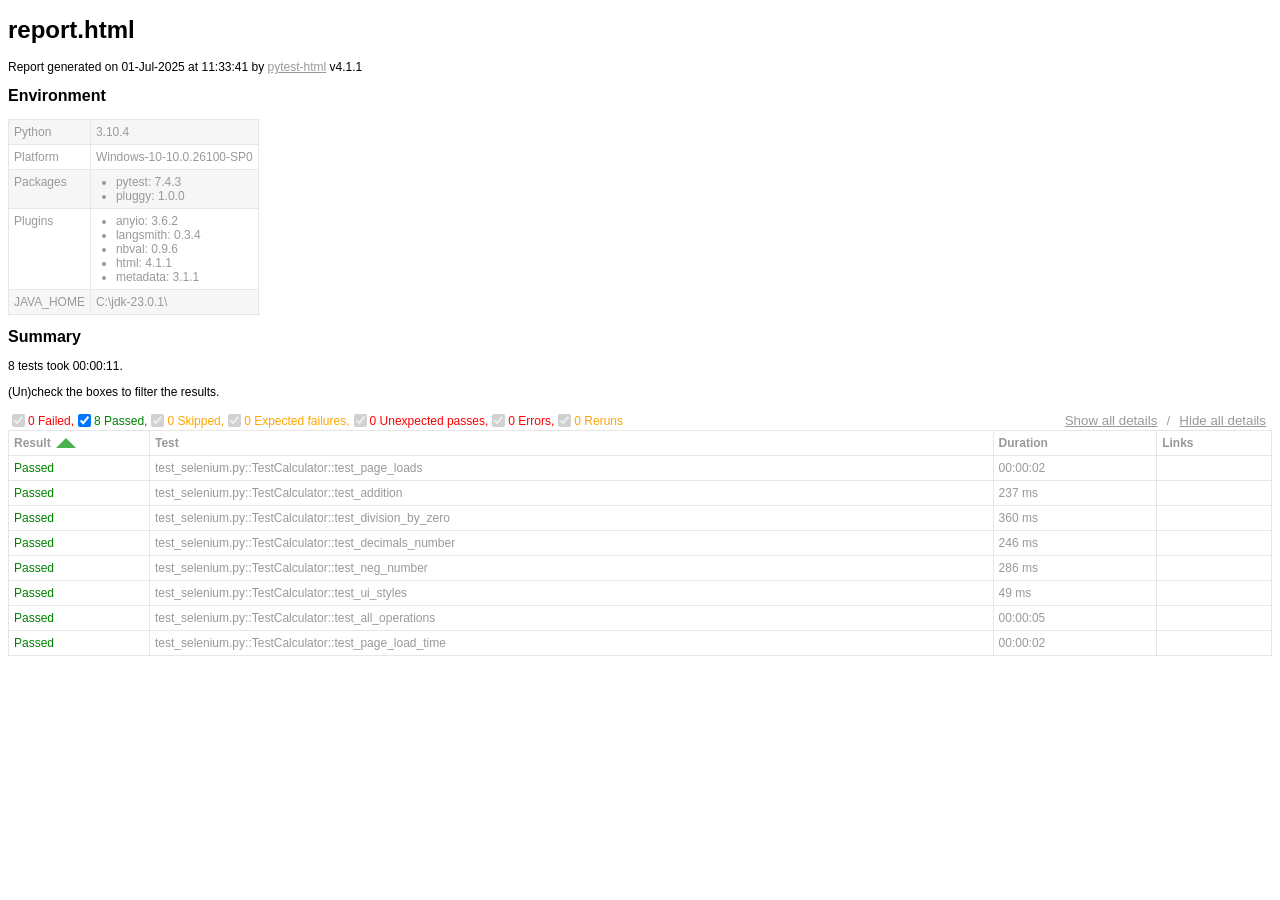
==== commit fe8ca727: "fix bugs" ====
--- a/tests/report.html
+++ b/tests/report.html
@@ -328,7 +328,7 @@
   </head>
   <body>
     <h1 id="title">report.html</h1>
-    <p>Report generated on 01-Jul-2025 at 10:46:41 by <a href="https://pypi.python.org/pypi/pytest-html">pytest-html</a>
+    <p>Report generated on 01-Jul-2025 at 11:33:41 by <a href="https://pypi.python.org/pypi/pytest-html">pytest-html</a>
         v4.1.1</p>
     <div id="environment-header">
       <h2>Environment</h2>
@@ -382,7 +382,7 @@
         <h2>Summary</h2>
         <div class="additional-summary prefix">
         </div>
-        <p class="run-count">0 test took 00:00:01.</p>
+        <p class="run-count">8 tests took 00:00:11.</p>
         <p class="filter">(Un)check the boxes to filter the results.</p>
         <div class="summary__reload">
           <div class="summary__reload__button hidden" onclick="location.reload()">
@@ -394,16 +394,16 @@
           <div class="filters">
             <input checked="true" class="filter" name="filter_checkbox" type="checkbox" data-test-result="failed" disabled/>
             <span class="failed">0 Failed,</span>
-            <input checked="true" class="filter" name="filter_checkbox" type="checkbox" data-test-result="passed" disabled/>
-            <span class="passed">0 Passed,</span>
+            <input checked="true" class="filter" name="filter_checkbox" type="checkbox" data-test-result="passed" />
+            <span class="passed">8 Passed,</span>
             <input checked="true" class="filter" name="filter_checkbox" type="checkbox" data-test-result="skipped" disabled/>
             <span class="skipped">0 Skipped,</span>
             <input checked="true" class="filter" name="filter_checkbox" type="checkbox" data-test-result="xfailed" disabled/>
             <span class="xfailed">0 Expected failures,</span>
             <input checked="true" class="filter" name="filter_checkbox" type="checkbox" data-test-result="xpassed" disabled/>
             <span class="xpassed">0 Unexpected passes,</span>
-            <input checked="true" class="filter" name="filter_checkbox" type="checkbox" data-test-result="error" />
-            <span class="error">4 Errors,</span>
+            <input checked="true" class="filter" name="filter_checkbox" type="checkbox" data-test-result="error" disabled/>
+            <span class="error">0 Errors,</span>
             <input checked="true" class="filter" name="filter_checkbox" type="checkbox" data-test-result="rerun" disabled/>
             <span class="rerun">0 Reruns</span>
           </div>
@@ -429,7 +429,7 @@
     </table>
   </body>
   <footer>
-    <div id="data-container" data-jsonblob="{&#34;environment&#34;: {&#34;Python&#34;: &#34;3.10.4&#34;, &#34;Platform&#34;: &#34;Windows-10-10.0.26100-SP0&#34;, &#34;Packages&#34;: {&#34;pytest&#34;: &#34;7.4.3&#34;, &#34;pluggy&#34;: &#34;1.0.0&#34;}, &#34;Plugins&#34;: {&#34;anyio&#34;: &#34;3.6.2&#34;, &#34;langsmith&#34;: &#34;0.3.4&#34;, &#34;nbval&#34;: &#34;0.9.6&#34;, &#34;html&#34;: &#34;4.1.1&#34;, &#34;metadata&#34;: &#34;3.1.1&#34;}, &#34;JAVA_HOME&#34;: &#34;C:\\jdk-23.0.1\\&#34;}, &#34;tests&#34;: {&#34;test_selenium.py::TestCalculator::test_page_loads&#34;: [{&#34;extras&#34;: [], &#34;result&#34;: &#34;Error&#34;, &#34;testId&#34;: &#34;test_selenium.py::TestCalculator::test_page_loads::setup&#34;, &#34;duration&#34;: &#34;00:00:01&#34;, &#34;resultsTableRow&#34;: [&#34;&lt;td class=\&#34;col-result\&#34;&gt;Error&lt;/td&gt;&#34;, &#34;&lt;td class=\&#34;col-testId\&#34;&gt;test_selenium.py::TestCalculator::test_page_loads::setup&lt;/td&gt;&#34;, &#34;&lt;td class=\&#34;col-duration\&#34;&gt;00:00:01&lt;/td&gt;&#34;, &#34;&lt;td class=\&#34;col-links\&#34;&gt;&lt;/td&gt;&#34;], &#34;log&#34;: &#34;self = &amp;lt;test_selenium.TestCalculator object at 0x000002AB04FA12D0&amp;gt;\n\n    @pytest.fixture(scope=&amp;quot;class&amp;quot;)\n    def driver(self):\n    \t&amp;quot;&amp;quot;&amp;quot;Configuration du driver Chrome pour les tests&amp;quot;&amp;quot;&amp;quot;\n    \tchrome_options = Options()\n    \t# Configuration pour environnement CI/CD\n    \tif os.getenv(&amp;#x27;CI&amp;#x27;):\n    \t\tchrome_options.add_argument(&amp;#x27;--headless&amp;#x27;)\n    \t\tchrome_options.add_argument(&amp;#x27;--no-sandbox&amp;#x27;)\n    \t\tchrome_options.add_argument(&amp;#x27;--disable-dev-shm-usage&amp;#x27;)\n    \t\tchrome_options.add_argument(&amp;#x27;--disable-gpu&amp;#x27;)\n    \t\tchrome_options.add_argument(&amp;#x27;--window-size=1920,1080&amp;#x27;)\n    \tservice = Service(ChromeDriverManager().install())\n&amp;gt;   \tdriver = webdriver.Chrome(service=service, options=chrome_options)\n\ntest_selenium.py:26: \n_ _ _ _ _ _ _ _ _ _ _ _ _ _ _ _ _ _ _ _ _ _ _ _ _ _ _ _ _ _ _ _ _ _ _ _ _ _ _ _ _ _ _ _ _ _ _ _ _ _ _ _ _ _ _ _ _ _ _ _ _ _ _ _ _ _ _ _ _ _ _ _ _ _ _ _ _ _ _ _ _ _ _ _ _\nC:\\Users\\leopo\\AppData\\Local\\Programs\\Python\\Python310\\lib\\site-packages\\selenium\\webdriver\\chrome\\webdriver.py:45: in __init__\n    super().__init__(\nC:\\Users\\leopo\\AppData\\Local\\Programs\\Python\\Python310\\lib\\site-packages\\selenium\\webdriver\\chromium\\webdriver.py:53: in __init__\n    self.service.start()\nC:\\Users\\leopo\\AppData\\Local\\Programs\\Python\\Python310\\lib\\site-packages\\selenium\\webdriver\\common\\service.py:98: in start\n    self._start_process(self._path)\nC:\\Users\\leopo\\AppData\\Local\\Programs\\Python\\Python310\\lib\\site-packages\\selenium\\webdriver\\common\\service.py:204: in _start_process\n    self.process = subprocess.Popen(\nC:\\Users\\leopo\\AppData\\Local\\Programs\\Python\\Python310\\lib\\subprocess.py:966: in __init__\n    self._execute_child(args, executable, preexec_fn, close_fds,\n_ _ _ _ _ _ _ _ _ _ _ _ _ _ _ _ _ _ _ _ _ _ _ _ _ _ _ _ _ _ _ _ _ _ _ _ _ _ _ _ _ _ _ _ _ _ _ _ _ _ _ _ _ _ _ _ _ _ _ _ _ _ _ _ _ _ _ _ _ _ _ _ _ _ _ _ _ _ _ _ _ _ _ _ _\n\nself = &amp;lt;Popen: returncode: None args: [&amp;#x27;C:\\\\Users\\\\leopo\\\\.wdm\\\\drivers\\\\chromedriv...&amp;gt;\nargs = &amp;#x27;C:\\\\Users\\\\leopo\\\\.wdm\\\\drivers\\\\chromedriver\\\\win64\\\\138.0.7204.92\\\\chromedriver-win32/THIRD_PARTY_NOTICES.chromedriver --port=58527&amp;#x27;, executable = None\npreexec_fn = None, close_fds = False, pass_fds = (), cwd = None\nenv = environ({&amp;#x27;ALLUSERSPROFILE&amp;#x27;: &amp;#x27;C:\\\\ProgramData&amp;#x27;, &amp;#x27;APPDATA&amp;#x27;: &amp;#x27;C:\\\\Users\\\\leopo\\\\AppData\\\\Roaming&amp;#x27;, &amp;#x27;CHROME_CRASHPAD_PIPE_...4a-sock&amp;#x27;, &amp;#x27;VSCODE_INJECTION&amp;#x27;: &amp;#x27;1&amp;#x27;, &amp;#x27;PYTEST_CURRENT_TEST&amp;#x27;: &amp;#x27;test_selenium.py::TestCalculator::test_page_loads (setup)&amp;#x27;})\nstartupinfo = &amp;lt;subprocess.STARTUPINFO object at 0x000002AB05105750&amp;gt;, creationflags = 0, shell = False, p2cread = Handle(1088), p2cwrite = 16, c2pread = -1\nc2pwrite = Handle(964), errread = -1, errwrite = Handle(956), unused_restore_signals = True, unused_gid = None, unused_gids = None, unused_uid = None, unused_umask = -1\nunused_start_new_session = False\n\n    def _execute_child(self, args, executable, preexec_fn, close_fds,\n                       pass_fds, cwd, env,\n                       startupinfo, creationflags, shell,\n                       p2cread, p2cwrite,\n                       c2pread, c2pwrite,\n                       errread, errwrite,\n                       unused_restore_signals,\n                       unused_gid, unused_gids, unused_uid,\n                       unused_umask,\n                       unused_start_new_session):\n        &amp;quot;&amp;quot;&amp;quot;Execute program (MS Windows version)&amp;quot;&amp;quot;&amp;quot;\n    \n        assert not pass_fds, &amp;quot;pass_fds not supported on Windows.&amp;quot;\n    \n        if isinstance(args, str):\n            pass\n        elif isinstance(args, bytes):\n            if shell:\n                raise TypeError(&amp;#x27;bytes args is not allowed on Windows&amp;#x27;)\n            args = list2cmdline([args])\n        elif isinstance(args, os.PathLike):\n            if shell:\n                raise TypeError(&amp;#x27;path-like args is not allowed when &amp;#x27;\n                                &amp;#x27;shell is true&amp;#x27;)\n            args = list2cmdline([args])\n        else:\n            args = list2cmdline(args)\n    \n        if executable is not None:\n            executable = os.fsdecode(executable)\n    \n        # Process startup details\n        if startupinfo is None:\n            startupinfo = STARTUPINFO()\n        else:\n            # bpo-34044: Copy STARTUPINFO since it is modified above,\n            # so the caller can reuse it multiple times.\n            startupinfo = startupinfo.copy()\n    \n        use_std_handles = -1 not in (p2cread, c2pwrite, errwrite)\n        if use_std_handles:\n            startupinfo.dwFlags |= _winapi.STARTF_USESTDHANDLES\n            startupinfo.hStdInput = p2cread\n            startupinfo.hStdOutput = c2pwrite\n            startupinfo.hStdError = errwrite\n    \n        attribute_list = startupinfo.lpAttributeList\n        have_handle_list = bool(attribute_list and\n                                &amp;quot;handle_list&amp;quot; in attribute_list and\n                                attribute_list[&amp;quot;handle_list&amp;quot;])\n    \n        # If we were given an handle_list or need to create one\n        if have_handle_list or (use_std_handles and close_fds):\n            if attribute_list is None:\n                attribute_list = startupinfo.lpAttributeList = {}\n            handle_list = attribute_list[&amp;quot;handle_list&amp;quot;] = \\\n                list(attribute_list.get(&amp;quot;handle_list&amp;quot;, []))\n    \n            if use_std_handles:\n                handle_list += [int(p2cread), int(c2pwrite), int(errwrite)]\n    \n            handle_list[:] = self._filter_handle_list(handle_list)\n    \n            if handle_list:\n                if not close_fds:\n                    warnings.warn(&amp;quot;startupinfo.lpAttributeList[&amp;#x27;handle_list&amp;#x27;] &amp;quot;\n                                  &amp;quot;overriding close_fds&amp;quot;, RuntimeWarning)\n    \n                # When using the handle_list we always request to inherit\n                # handles but the only handles that will be inherited are\n                # the ones in the handle_list\n                close_fds = False\n    \n        if shell:\n            startupinfo.dwFlags |= _winapi.STARTF_USESHOWWINDOW\n            startupinfo.wShowWindow = _winapi.SW_HIDE\n            comspec = os.environ.get(&amp;quot;COMSPEC&amp;quot;, &amp;quot;cmd.exe&amp;quot;)\n            args = &amp;#x27;{} /c &amp;quot;{}&amp;quot;&amp;#x27;.format (comspec, args)\n    \n        if cwd is not None:\n            cwd = os.fsdecode(cwd)\n    \n        sys.audit(&amp;quot;subprocess.Popen&amp;quot;, executable, args, cwd, env)\n    \n        # Start the process\n        try:\n&amp;gt;           hp, ht, pid, tid = _winapi.CreateProcess(executable, args,\n                                     # no special security\n                                     None, None,\n                                     int(not close_fds),\n                                     creationflags,\n                                     env,\n                                     cwd,\n                                     startupinfo)\nE                                    OSError: [WinError 193] %1 n\u2019est pas une application Win32 valide\n\nC:\\Users\\leopo\\AppData\\Local\\Programs\\Python\\Python310\\lib\\subprocess.py:1435: OSError\n&#34;}], &#34;test_selenium.py::TestCalculator::test_addition&#34;: [{&#34;extras&#34;: [], &#34;result&#34;: &#34;Error&#34;, &#34;testId&#34;: &#34;test_selenium.py::TestCalculator::test_addition::setup&#34;, &#34;duration&#34;: &#34;0 ms&#34;, &#34;resultsTableRow&#34;: [&#34;&lt;td class=\&#34;col-result\&#34;&gt;Error&lt;/td&gt;&#34;, &#34;&lt;td class=\&#34;col-testId\&#34;&gt;test_selenium.py::TestCalculator::test_addition::setup&lt;/td&gt;&#34;, &#34;&lt;td class=\&#34;col-duration\&#34;&gt;0 ms&lt;/td&gt;&#34;, &#34;&lt;td class=\&#34;col-links\&#34;&gt;&lt;/td&gt;&#34;], &#34;log&#34;: &#34;self = &amp;lt;test_selenium.TestCalculator object at 0x000002AB04FA12D0&amp;gt;\n\n    @pytest.fixture(scope=&amp;quot;class&amp;quot;)\n    def driver(self):\n    \t&amp;quot;&amp;quot;&amp;quot;Configuration du driver Chrome pour les tests&amp;quot;&amp;quot;&amp;quot;\n    \tchrome_options = Options()\n    \t# Configuration pour environnement CI/CD\n    \tif os.getenv(&amp;#x27;CI&amp;#x27;):\n    \t\tchrome_options.add_argument(&amp;#x27;--headless&amp;#x27;)\n    \t\tchrome_options.add_argument(&amp;#x27;--no-sandbox&amp;#x27;)\n    \t\tchrome_options.add_argument(&amp;#x27;--disable-dev-shm-usage&amp;#x27;)\n    \t\tchrome_options.add_argument(&amp;#x27;--disable-gpu&amp;#x27;)\n    \t\tchrome_options.add_argument(&amp;#x27;--window-size=1920,1080&amp;#x27;)\n    \tservice = Service(ChromeDriverManager().install())\n&amp;gt;   \tdriver = webdriver.Chrome(service=service, options=chrome_options)\n\ntest_selenium.py:26: \n_ _ _ _ _ _ _ _ _ _ _ _ _ _ _ _ _ _ _ _ _ _ _ _ _ _ _ _ _ _ _ _ _ _ _ _ _ _ _ _ _ _ _ _ _ _ _ _ _ _ _ _ _ _ _ _ _ _ _ _ _ _ _ _ _ _ _ _ _ _ _ _ _ _ _ _ _ _ _ _ _ _ _ _ _\nC:\\Users\\leopo\\AppData\\Local\\Programs\\Python\\Python310\\lib\\site-packages\\selenium\\webdriver\\chrome\\webdriver.py:45: in __init__\n    super().__init__(\nC:\\Users\\leopo\\AppData\\Local\\Programs\\Python\\Python310\\lib\\site-packages\\selenium\\webdriver\\chromium\\webdriver.py:53: in __init__\n    self.service.start()\nC:\\Users\\leopo\\AppData\\Local\\Programs\\Python\\Python310\\lib\\site-packages\\selenium\\webdriver\\common\\service.py:98: in start\n    self._start_process(self._path)\nC:\\Users\\leopo\\AppData\\Local\\Programs\\Python\\Python310\\lib\\site-packages\\selenium\\webdriver\\common\\service.py:204: in _start_process\n    self.process = subprocess.Popen(\nC:\\Users\\leopo\\AppData\\Local\\Programs\\Python\\Python310\\lib\\subprocess.py:966: in __init__\n    self._execute_child(args, executable, preexec_fn, close_fds,\n_ _ _ _ _ _ _ _ _ _ _ _ _ _ _ _ _ _ _ _ _ _ _ _ _ _ _ _ _ _ _ _ _ _ _ _ _ _ _ _ _ _ _ _ _ _ _ _ _ _ _ _ _ _ _ _ _ _ _ _ _ _ _ _ _ _ _ _ _ _ _ _ _ _ _ _ _ _ _ _ _ _ _ _ _\n\nself = &amp;lt;Popen: returncode: None args: [&amp;#x27;C:\\\\Users\\\\leopo\\\\.wdm\\\\drivers\\\\chromedriv...&amp;gt;\nargs = &amp;#x27;C:\\\\Users\\\\leopo\\\\.wdm\\\\drivers\\\\chromedriver\\\\win64\\\\138.0.7204.92\\\\chromedriver-win32/THIRD_PARTY_NOTICES.chromedriver --port=58527&amp;#x27;, executable = None\npreexec_fn = None, close_fds = False, pass_fds = (), cwd = None\nenv = environ({&amp;#x27;ALLUSERSPROFILE&amp;#x27;: &amp;#x27;C:\\\\ProgramData&amp;#x27;, &amp;#x27;APPDATA&amp;#x27;: &amp;#x27;C:\\\\Users\\\\leopo\\\\AppData\\\\Roaming&amp;#x27;, &amp;#x27;CHROME_CRASHPAD_PIPE_...7b4a-sock&amp;#x27;, &amp;#x27;VSCODE_INJECTION&amp;#x27;: &amp;#x27;1&amp;#x27;, &amp;#x27;PYTEST_CURRENT_TEST&amp;#x27;: &amp;#x27;test_selenium.py::TestCalculator::test_addition (setup)&amp;#x27;})\nstartupinfo = &amp;lt;subprocess.STARTUPINFO object at 0x000002AB05105750&amp;gt;, creationflags = 0, shell = False, p2cread = Handle(1088), p2cwrite = 16, c2pread = -1\nc2pwrite = Handle(964), errread = -1, errwrite = Handle(956), unused_restore_signals = True, unused_gid = None, unused_gids = None, unused_uid = None, unused_umask = -1\nunused_start_new_session = False\n\n    def _execute_child(self, args, executable, preexec_fn, close_fds,\n                       pass_fds, cwd, env,\n                       startupinfo, creationflags, shell,\n                       p2cread, p2cwrite,\n                       c2pread, c2pwrite,\n                       errread, errwrite,\n                       unused_restore_signals,\n                       unused_gid, unused_gids, unused_uid,\n                       unused_umask,\n                       unused_start_new_session):\n        &amp;quot;&amp;quot;&amp;quot;Execute program (MS Windows version)&amp;quot;&amp;quot;&amp;quot;\n    \n        assert not pass_fds, &amp;quot;pass_fds not supported on Windows.&amp;quot;\n    \n        if isinstance(args, str):\n            pass\n        elif isinstance(args, bytes):\n            if shell:\n                raise TypeError(&amp;#x27;bytes args is not allowed on Windows&amp;#x27;)\n            args = list2cmdline([args])\n        elif isinstance(args, os.PathLike):\n            if shell:\n                raise TypeError(&amp;#x27;path-like args is not allowed when &amp;#x27;\n                                &amp;#x27;shell is true&amp;#x27;)\n            args = list2cmdline([args])\n        else:\n            args = list2cmdline(args)\n    \n        if executable is not None:\n            executable = os.fsdecode(executable)\n    \n        # Process startup details\n        if startupinfo is None:\n            startupinfo = STARTUPINFO()\n        else:\n            # bpo-34044: Copy STARTUPINFO since it is modified above,\n            # so the caller can reuse it multiple times.\n            startupinfo = startupinfo.copy()\n    \n        use_std_handles = -1 not in (p2cread, c2pwrite, errwrite)\n        if use_std_handles:\n            startupinfo.dwFlags |= _winapi.STARTF_USESTDHANDLES\n            startupinfo.hStdInput = p2cread\n            startupinfo.hStdOutput = c2pwrite\n            startupinfo.hStdError = errwrite\n    \n        attribute_list = startupinfo.lpAttributeList\n        have_handle_list = bool(attribute_list and\n                                &amp;quot;handle_list&amp;quot; in attribute_list and\n                                attribute_list[&amp;quot;handle_list&amp;quot;])\n    \n        # If we were given an handle_list or need to create one\n        if have_handle_list or (use_std_handles and close_fds):\n            if attribute_list is None:\n                attribute_list = startupinfo.lpAttributeList = {}\n            handle_list = attribute_list[&amp;quot;handle_list&amp;quot;] = \\\n                list(attribute_list.get(&amp;quot;handle_list&amp;quot;, []))\n    \n            if use_std_handles:\n                handle_list += [int(p2cread), int(c2pwrite), int(errwrite)]\n    \n            handle_list[:] = self._filter_handle_list(handle_list)\n    \n            if handle_list:\n                if not close_fds:\n                    warnings.warn(&amp;quot;startupinfo.lpAttributeList[&amp;#x27;handle_list&amp;#x27;] &amp;quot;\n                                  &amp;quot;overriding close_fds&amp;quot;, RuntimeWarning)\n    \n                # When using the handle_list we always request to inherit\n                # handles but the only handles that will be inherited are\n                # the ones in the handle_list\n                close_fds = False\n    \n        if shell:\n            startupinfo.dwFlags |= _winapi.STARTF_USESHOWWINDOW\n            startupinfo.wShowWindow = _winapi.SW_HIDE\n            comspec = os.environ.get(&amp;quot;COMSPEC&amp;quot;, &amp;quot;cmd.exe&amp;quot;)\n            args = &amp;#x27;{} /c &amp;quot;{}&amp;quot;&amp;#x27;.format (comspec, args)\n    \n        if cwd is not None:\n            cwd = os.fsdecode(cwd)\n    \n        sys.audit(&amp;quot;subprocess.Popen&amp;quot;, executable, args, cwd, env)\n    \n        # Start the process\n        try:\n&amp;gt;           hp, ht, pid, tid = _winapi.CreateProcess(executable, args,\n                                     # no special security\n                                     None, None,\n                                     int(not close_fds),\n                                     creationflags,\n                                     env,\n                                     cwd,\n                                     startupinfo)\nE                                    OSError: [WinError 193] %1 n\u2019est pas une application Win32 valide\n\nC:\\Users\\leopo\\AppData\\Local\\Programs\\Python\\Python310\\lib\\subprocess.py:1435: OSError\n&#34;}], &#34;test_selenium.py::TestCalculator::test_division_by_zero&#34;: [{&#34;extras&#34;: [], &#34;result&#34;: &#34;Error&#34;, &#34;testId&#34;: &#34;test_selenium.py::TestCalculator::test_division_by_zero::setup&#34;, &#34;duration&#34;: &#34;0 ms&#34;, &#34;resultsTableRow&#34;: [&#34;&lt;td class=\&#34;col-result\&#34;&gt;Error&lt;/td&gt;&#34;, &#34;&lt;td class=\&#34;col-testId\&#34;&gt;test_selenium.py::TestCalculator::test_division_by_zero::setup&lt;/td&gt;&#34;, &#34;&lt;td class=\&#34;col-duration\&#34;&gt;0 ms&lt;/td&gt;&#34;, &#34;&lt;td class=\&#34;col-links\&#34;&gt;&lt;/td&gt;&#34;], &#34;log&#34;: &#34;self = &amp;lt;test_selenium.TestCalculator object at 0x000002AB04FA12D0&amp;gt;\n\n    @pytest.fixture(scope=&amp;quot;class&amp;quot;)\n    def driver(self):\n    \t&amp;quot;&amp;quot;&amp;quot;Configuration du driver Chrome pour les tests&amp;quot;&amp;quot;&amp;quot;\n    \tchrome_options = Options()\n    \t# Configuration pour environnement CI/CD\n    \tif os.getenv(&amp;#x27;CI&amp;#x27;):\n    \t\tchrome_options.add_argument(&amp;#x27;--headless&amp;#x27;)\n    \t\tchrome_options.add_argument(&amp;#x27;--no-sandbox&amp;#x27;)\n    \t\tchrome_options.add_argument(&amp;#x27;--disable-dev-shm-usage&amp;#x27;)\n    \t\tchrome_options.add_argument(&amp;#x27;--disable-gpu&amp;#x27;)\n    \t\tchrome_options.add_argument(&amp;#x27;--window-size=1920,1080&amp;#x27;)\n    \tservice = Service(ChromeDriverManager().install())\n&amp;gt;   \tdriver = webdriver.Chrome(service=service, options=chrome_options)\n\ntest_selenium.py:26: \n_ _ _ _ _ _ _ _ _ _ _ _ _ _ _ _ _ _ _ _ _ _ _ _ _ _ _ _ _ _ _ _ _ _ _ _ _ _ _ _ _ _ _ _ _ _ _ _ _ _ _ _ _ _ _ _ _ _ _ _ _ _ _ _ _ _ _ _ _ _ _ _ _ _ _ _ _ _ _ _ _ _ _ _ _\nC:\\Users\\leopo\\AppData\\Local\\Programs\\Python\\Python310\\lib\\site-packages\\selenium\\webdriver\\chrome\\webdriver.py:45: in __init__\n    super().__init__(\nC:\\Users\\leopo\\AppData\\Local\\Programs\\Python\\Python310\\lib\\site-packages\\selenium\\webdriver\\chromium\\webdriver.py:53: in __init__\n    self.service.start()\nC:\\Users\\leopo\\AppData\\Local\\Programs\\Python\\Python310\\lib\\site-packages\\selenium\\webdriver\\common\\service.py:98: in start\n    self._start_process(self._path)\nC:\\Users\\leopo\\AppData\\Local\\Programs\\Python\\Python310\\lib\\site-packages\\selenium\\webdriver\\common\\service.py:204: in _start_process\n    self.process = subprocess.Popen(\nC:\\Users\\leopo\\AppData\\Local\\Programs\\Python\\Python310\\lib\\subprocess.py:966: in __init__\n    self._execute_child(args, executable, preexec_fn, close_fds,\n_ _ _ _ _ _ _ _ _ _ _ _ _ _ _ _ _ _ _ _ _ _ _ _ _ _ _ _ _ _ _ _ _ _ _ _ _ _ _ _ _ _ _ _ _ _ _ _ _ _ _ _ _ _ _ _ _ _ _ _ _ _ _ _ _ _ _ _ _ _ _ _ _ _ _ _ _ _ _ _ _ _ _ _ _\n\nself = &amp;lt;Popen: returncode: None args: [&amp;#x27;C:\\\\Users\\\\leopo\\\\.wdm\\\\drivers\\\\chromedriv...&amp;gt;\nargs = &amp;#x27;C:\\\\Users\\\\leopo\\\\.wdm\\\\drivers\\\\chromedriver\\\\win64\\\\138.0.7204.92\\\\chromedriver-win32/THIRD_PARTY_NOTICES.chromedriver --port=58527&amp;#x27;, executable = None\npreexec_fn = None, close_fds = False, pass_fds = (), cwd = None\nenv = environ({&amp;#x27;ALLUSERSPROFILE&amp;#x27;: &amp;#x27;C:\\\\ProgramData&amp;#x27;, &amp;#x27;APPDATA&amp;#x27;: &amp;#x27;C:\\\\Users\\\\leopo\\\\AppData\\\\Roaming&amp;#x27;, &amp;#x27;CHROME_CRASHPAD_PIPE_...k&amp;#x27;, &amp;#x27;VSCODE_INJECTION&amp;#x27;: &amp;#x27;1&amp;#x27;, &amp;#x27;PYTEST_CURRENT_TEST&amp;#x27;: &amp;#x27;test_selenium.py::TestCalculator::test_division_by_zero (setup)&amp;#x27;})\nstartupinfo = &amp;lt;subprocess.STARTUPINFO object at 0x000002AB05105750&amp;gt;, creationflags = 0, shell = False, p2cread = Handle(1088), p2cwrite = 16, c2pread = -1\nc2pwrite = Handle(964), errread = -1, errwrite = Handle(956), unused_restore_signals = True, unused_gid = None, unused_gids = None, unused_uid = None, unused_umask = -1\nunused_start_new_session = False\n\n    def _execute_child(self, args, executable, preexec_fn, close_fds,\n                       pass_fds, cwd, env,\n                       startupinfo, creationflags, shell,\n                       p2cread, p2cwrite,\n                       c2pread, c2pwrite,\n                       errread, errwrite,\n                       unused_restore_signals,\n                       unused_gid, unused_gids, unused_uid,\n                       unused_umask,\n                       unused_start_new_session):\n        &amp;quot;&amp;quot;&amp;quot;Execute program (MS Windows version)&amp;quot;&amp;quot;&amp;quot;\n    \n        assert not pass_fds, &amp;quot;pass_fds not supported on Windows.&amp;quot;\n    \n        if isinstance(args, str):\n            pass\n        elif isinstance(args, bytes):\n            if shell:\n                raise TypeError(&amp;#x27;bytes args is not allowed on Windows&amp;#x27;)\n            args = list2cmdline([args])\n        elif isinstance(args, os.PathLike):\n            if shell:\n                raise TypeError(&amp;#x27;path-like args is not allowed when &amp;#x27;\n                                &amp;#x27;shell is true&amp;#x27;)\n            args = list2cmdline([args])\n        else:\n            args = list2cmdline(args)\n    \n        if executable is not None:\n            executable = os.fsdecode(executable)\n    \n        # Process startup details\n        if startupinfo is None:\n            startupinfo = STARTUPINFO()\n        else:\n            # bpo-34044: Copy STARTUPINFO since it is modified above,\n            # so the caller can reuse it multiple times.\n            startupinfo = startupinfo.copy()\n    \n        use_std_handles = -1 not in (p2cread, c2pwrite, errwrite)\n        if use_std_handles:\n            startupinfo.dwFlags |= _winapi.STARTF_USESTDHANDLES\n            startupinfo.hStdInput = p2cread\n            startupinfo.hStdOutput = c2pwrite\n            startupinfo.hStdError = errwrite\n    \n        attribute_list = startupinfo.lpAttributeList\n        have_handle_list = bool(attribute_list and\n                                &amp;quot;handle_list&amp;quot; in attribute_list and\n                                attribute_list[&amp;quot;handle_list&amp;quot;])\n    \n        # If we were given an handle_list or need to create one\n        if have_handle_list or (use_std_handles and close_fds):\n            if attribute_list is None:\n                attribute_list = startupinfo.lpAttributeList = {}\n            handle_list = attribute_list[&amp;quot;handle_list&amp;quot;] = \\\n                list(attribute_list.get(&amp;quot;handle_list&amp;quot;, []))\n    \n            if use_std_handles:\n                handle_list += [int(p2cread), int(c2pwrite), int(errwrite)]\n    \n            handle_list[:] = self._filter_handle_list(handle_list)\n    \n            if handle_list:\n                if not close_fds:\n                    warnings.warn(&amp;quot;startupinfo.lpAttributeList[&amp;#x27;handle_list&amp;#x27;] &amp;quot;\n                                  &amp;quot;overriding close_fds&amp;quot;, RuntimeWarning)\n    \n                # When using the handle_list we always request to inherit\n                # handles but the only handles that will be inherited are\n                # the ones in the handle_list\n                close_fds = False\n    \n        if shell:\n            startupinfo.dwFlags |= _winapi.STARTF_USESHOWWINDOW\n            startupinfo.wShowWindow = _winapi.SW_HIDE\n            comspec = os.environ.get(&amp;quot;COMSPEC&amp;quot;, &amp;quot;cmd.exe&amp;quot;)\n            args = &amp;#x27;{} /c &amp;quot;{}&amp;quot;&amp;#x27;.format (comspec, args)\n    \n        if cwd is not None:\n            cwd = os.fsdecode(cwd)\n    \n        sys.audit(&amp;quot;subprocess.Popen&amp;quot;, executable, args, cwd, env)\n    \n        # Start the process\n        try:\n&amp;gt;           hp, ht, pid, tid = _winapi.CreateProcess(executable, args,\n                                     # no special security\n                                     None, None,\n                                     int(not close_fds),\n                                     creationflags,\n                                     env,\n                                     cwd,\n                                     startupinfo)\nE                                    OSError: [WinError 193] %1 n\u2019est pas une application Win32 valide\n\nC:\\Users\\leopo\\AppData\\Local\\Programs\\Python\\Python310\\lib\\subprocess.py:1435: OSError\n&#34;}], &#34;test_selenium.py::TestCalculator::test_all_operations&#34;: [{&#34;extras&#34;: [], &#34;result&#34;: &#34;Error&#34;, &#34;testId&#34;: &#34;test_selenium.py::TestCalculator::test_all_operations::setup&#34;, &#34;duration&#34;: &#34;0 ms&#34;, &#34;resultsTableRow&#34;: [&#34;&lt;td class=\&#34;col-result\&#34;&gt;Error&lt;/td&gt;&#34;, &#34;&lt;td class=\&#34;col-testId\&#34;&gt;test_selenium.py::TestCalculator::test_all_operations::setup&lt;/td&gt;&#34;, &#34;&lt;td class=\&#34;col-duration\&#34;&gt;0 ms&lt;/td&gt;&#34;, &#34;&lt;td class=\&#34;col-links\&#34;&gt;&lt;/td&gt;&#34;], &#34;log&#34;: &#34;self = &amp;lt;test_selenium.TestCalculator object at 0x000002AB04FA12D0&amp;gt;\n\n    @pytest.fixture(scope=&amp;quot;class&amp;quot;)\n    def driver(self):\n    \t&amp;quot;&amp;quot;&amp;quot;Configuration du driver Chrome pour les tests&amp;quot;&amp;quot;&amp;quot;\n    \tchrome_options = Options()\n    \t# Configuration pour environnement CI/CD\n    \tif os.getenv(&amp;#x27;CI&amp;#x27;):\n    \t\tchrome_options.add_argument(&amp;#x27;--headless&amp;#x27;)\n    \t\tchrome_options.add_argument(&amp;#x27;--no-sandbox&amp;#x27;)\n    \t\tchrome_options.add_argument(&amp;#x27;--disable-dev-shm-usage&amp;#x27;)\n    \t\tchrome_options.add_argument(&amp;#x27;--disable-gpu&amp;#x27;)\n    \t\tchrome_options.add_argument(&amp;#x27;--window-size=1920,1080&amp;#x27;)\n    \tservice = Service(ChromeDriverManager().install())\n&amp;gt;   \tdriver = webdriver.Chrome(service=service, options=chrome_options)\n\ntest_selenium.py:26: \n_ _ _ _ _ _ _ _ _ _ _ _ _ _ _ _ _ _ _ _ _ _ _ _ _ _ _ _ _ _ _ _ _ _ _ _ _ _ _ _ _ _ _ _ _ _ _ _ _ _ _ _ _ _ _ _ _ _ _ _ _ _ _ _ _ _ _ _ _ _ _ _ _ _ _ _ _ _ _ _ _ _ _ _ _\nC:\\Users\\leopo\\AppData\\Local\\Programs\\Python\\Python310\\lib\\site-packages\\selenium\\webdriver\\chrome\\webdriver.py:45: in __init__\n    super().__init__(\nC:\\Users\\leopo\\AppData\\Local\\Programs\\Python\\Python310\\lib\\site-packages\\selenium\\webdriver\\chromium\\webdriver.py:53: in __init__\n    self.service.start()\nC:\\Users\\leopo\\AppData\\Local\\Programs\\Python\\Python310\\lib\\site-packages\\selenium\\webdriver\\common\\service.py:98: in start\n    self._start_process(self._path)\nC:\\Users\\leopo\\AppData\\Local\\Programs\\Python\\Python310\\lib\\site-packages\\selenium\\webdriver\\common\\service.py:204: in _start_process\n    self.process = subprocess.Popen(\nC:\\Users\\leopo\\AppData\\Local\\Programs\\Python\\Python310\\lib\\subprocess.py:966: in __init__\n    self._execute_child(args, executable, preexec_fn, close_fds,\n_ _ _ _ _ _ _ _ _ _ _ _ _ _ _ _ _ _ _ _ _ _ _ _ _ _ _ _ _ _ _ _ _ _ _ _ _ _ _ _ _ _ _ _ _ _ _ _ _ _ _ _ _ _ _ _ _ _ _ _ _ _ _ _ _ _ _ _ _ _ _ _ _ _ _ _ _ _ _ _ _ _ _ _ _\n\nself = &amp;lt;Popen: returncode: None args: [&amp;#x27;C:\\\\Users\\\\leopo\\\\.wdm\\\\drivers\\\\chromedriv...&amp;gt;\nargs = &amp;#x27;C:\\\\Users\\\\leopo\\\\.wdm\\\\drivers\\\\chromedriver\\\\win64\\\\138.0.7204.92\\\\chromedriver-win32/THIRD_PARTY_NOTICES.chromedriver --port=58527&amp;#x27;, executable = None\npreexec_fn = None, close_fds = False, pass_fds = (), cwd = None\nenv = environ({&amp;#x27;ALLUSERSPROFILE&amp;#x27;: &amp;#x27;C:\\\\ProgramData&amp;#x27;, &amp;#x27;APPDATA&amp;#x27;: &amp;#x27;C:\\\\Users\\\\leopo\\\\AppData\\\\Roaming&amp;#x27;, &amp;#x27;CHROME_CRASHPAD_PIPE_...ock&amp;#x27;, &amp;#x27;VSCODE_INJECTION&amp;#x27;: &amp;#x27;1&amp;#x27;, &amp;#x27;PYTEST_CURRENT_TEST&amp;#x27;: &amp;#x27;test_selenium.py::TestCalculator::test_all_operations (setup)&amp;#x27;})\nstartupinfo = &amp;lt;subprocess.STARTUPINFO object at 0x000002AB05105750&amp;gt;, creationflags = 0, shell = False, p2cread = Handle(1088), p2cwrite = 16, c2pread = -1\nc2pwrite = Handle(964), errread = -1, errwrite = Handle(956), unused_restore_signals = True, unused_gid = None, unused_gids = None, unused_uid = None, unused_umask = -1\nunused_start_new_session = False\n\n    def _execute_child(self, args, executable, preexec_fn, close_fds,\n                       pass_fds, cwd, env,\n                       startupinfo, creationflags, shell,\n                       p2cread, p2cwrite,\n                       c2pread, c2pwrite,\n                       errread, errwrite,\n                       unused_restore_signals,\n                       unused_gid, unused_gids, unused_uid,\n                       unused_umask,\n                       unused_start_new_session):\n        &amp;quot;&amp;quot;&amp;quot;Execute program (MS Windows version)&amp;quot;&amp;quot;&amp;quot;\n    \n        assert not pass_fds, &amp;quot;pass_fds not supported on Windows.&amp;quot;\n    \n        if isinstance(args, str):\n            pass\n        elif isinstance(args, bytes):\n            if shell:\n                raise TypeError(&amp;#x27;bytes args is not allowed on Windows&amp;#x27;)\n            args = list2cmdline([args])\n        elif isinstance(args, os.PathLike):\n            if shell:\n                raise TypeError(&amp;#x27;path-like args is not allowed when &amp;#x27;\n                                &amp;#x27;shell is true&amp;#x27;)\n            args = list2cmdline([args])\n        else:\n            args = list2cmdline(args)\n    \n        if executable is not None:\n            executable = os.fsdecode(executable)\n    \n        # Process startup details\n        if startupinfo is None:\n            startupinfo = STARTUPINFO()\n        else:\n            # bpo-34044: Copy STARTUPINFO since it is modified above,\n            # so the caller can reuse it multiple times.\n            startupinfo = startupinfo.copy()\n    \n        use_std_handles = -1 not in (p2cread, c2pwrite, errwrite)\n        if use_std_handles:\n            startupinfo.dwFlags |= _winapi.STARTF_USESTDHANDLES\n            startupinfo.hStdInput = p2cread\n            startupinfo.hStdOutput = c2pwrite\n            startupinfo.hStdError = errwrite\n    \n        attribute_list = startupinfo.lpAttributeList\n        have_handle_list = bool(attribute_list and\n                                &amp;quot;handle_list&amp;quot; in attribute_list and\n                                attribute_list[&amp;quot;handle_list&amp;quot;])\n    \n        # If we were given an handle_list or need to create one\n        if have_handle_list or (use_std_handles and close_fds):\n            if attribute_list is None:\n                attribute_list = startupinfo.lpAttributeList = {}\n            handle_list = attribute_list[&amp;quot;handle_list&amp;quot;] = \\\n                list(attribute_list.get(&amp;quot;handle_list&amp;quot;, []))\n    \n            if use_std_handles:\n                handle_list += [int(p2cread), int(c2pwrite), int(errwrite)]\n    \n            handle_list[:] = self._filter_handle_list(handle_list)\n    \n            if handle_list:\n                if not close_fds:\n                    warnings.warn(&amp;quot;startupinfo.lpAttributeList[&amp;#x27;handle_list&amp;#x27;] &amp;quot;\n                                  &amp;quot;overriding close_fds&amp;quot;, RuntimeWarning)\n    \n                # When using the handle_list we always request to inherit\n                # handles but the only handles that will be inherited are\n                # the ones in the handle_list\n                close_fds = False\n    \n        if shell:\n            startupinfo.dwFlags |= _winapi.STARTF_USESHOWWINDOW\n            startupinfo.wShowWindow = _winapi.SW_HIDE\n            comspec = os.environ.get(&amp;quot;COMSPEC&amp;quot;, &amp;quot;cmd.exe&amp;quot;)\n            args = &amp;#x27;{} /c &amp;quot;{}&amp;quot;&amp;#x27;.format (comspec, args)\n    \n        if cwd is not None:\n            cwd = os.fsdecode(cwd)\n    \n        sys.audit(&amp;quot;subprocess.Popen&amp;quot;, executable, args, cwd, env)\n    \n        # Start the process\n        try:\n&amp;gt;           hp, ht, pid, tid = _winapi.CreateProcess(executable, args,\n                                     # no special security\n                                     None, None,\n                                     int(not close_fds),\n                                     creationflags,\n                                     env,\n                                     cwd,\n                                     startupinfo)\nE                                    OSError: [WinError 193] %1 n\u2019est pas une application Win32 valide\n\nC:\\Users\\leopo\\AppData\\Local\\Programs\\Python\\Python310\\lib\\subprocess.py:1435: OSError\n&#34;}]}, &#34;renderCollapsed&#34;: [&#34;passed&#34;], &#34;initialSort&#34;: &#34;result&#34;, &#34;title&#34;: &#34;report.html&#34;}"></div>
+    <div id="data-container" data-jsonblob="{&#34;environment&#34;: {&#34;Python&#34;: &#34;3.10.4&#34;, &#34;Platform&#34;: &#34;Windows-10-10.0.26100-SP0&#34;, &#34;Packages&#34;: {&#34;pytest&#34;: &#34;7.4.3&#34;, &#34;pluggy&#34;: &#34;1.0.0&#34;}, &#34;Plugins&#34;: {&#34;anyio&#34;: &#34;3.6.2&#34;, &#34;langsmith&#34;: &#34;0.3.4&#34;, &#34;nbval&#34;: &#34;0.9.6&#34;, &#34;html&#34;: &#34;4.1.1&#34;, &#34;metadata&#34;: &#34;3.1.1&#34;}, &#34;JAVA_HOME&#34;: &#34;C:\\jdk-23.0.1\\&#34;}, &#34;tests&#34;: {&#34;test_selenium.py::TestCalculator::test_page_loads&#34;: [{&#34;extras&#34;: [], &#34;result&#34;: &#34;Passed&#34;, &#34;testId&#34;: &#34;test_selenium.py::TestCalculator::test_page_loads&#34;, &#34;duration&#34;: &#34;00:00:02&#34;, &#34;resultsTableRow&#34;: [&#34;&lt;td class=\&#34;col-result\&#34;&gt;Passed&lt;/td&gt;&#34;, &#34;&lt;td class=\&#34;col-testId\&#34;&gt;test_selenium.py::TestCalculator::test_page_loads&lt;/td&gt;&#34;, &#34;&lt;td class=\&#34;col-duration\&#34;&gt;00:00:02&lt;/td&gt;&#34;, &#34;&lt;td class=\&#34;col-links\&#34;&gt;&lt;/td&gt;&#34;], &#34;log&#34;: &#34;No log output captured.&#34;}], &#34;test_selenium.py::TestCalculator::test_addition&#34;: [{&#34;extras&#34;: [], &#34;result&#34;: &#34;Passed&#34;, &#34;testId&#34;: &#34;test_selenium.py::TestCalculator::test_addition&#34;, &#34;duration&#34;: &#34;237 ms&#34;, &#34;resultsTableRow&#34;: [&#34;&lt;td class=\&#34;col-result\&#34;&gt;Passed&lt;/td&gt;&#34;, &#34;&lt;td class=\&#34;col-testId\&#34;&gt;test_selenium.py::TestCalculator::test_addition&lt;/td&gt;&#34;, &#34;&lt;td class=\&#34;col-duration\&#34;&gt;237 ms&lt;/td&gt;&#34;, &#34;&lt;td class=\&#34;col-links\&#34;&gt;&lt;/td&gt;&#34;], &#34;log&#34;: &#34;No log output captured.&#34;}], &#34;test_selenium.py::TestCalculator::test_division_by_zero&#34;: [{&#34;extras&#34;: [], &#34;result&#34;: &#34;Passed&#34;, &#34;testId&#34;: &#34;test_selenium.py::TestCalculator::test_division_by_zero&#34;, &#34;duration&#34;: &#34;360 ms&#34;, &#34;resultsTableRow&#34;: [&#34;&lt;td class=\&#34;col-result\&#34;&gt;Passed&lt;/td&gt;&#34;, &#34;&lt;td class=\&#34;col-testId\&#34;&gt;test_selenium.py::TestCalculator::test_division_by_zero&lt;/td&gt;&#34;, &#34;&lt;td class=\&#34;col-duration\&#34;&gt;360 ms&lt;/td&gt;&#34;, &#34;&lt;td class=\&#34;col-links\&#34;&gt;&lt;/td&gt;&#34;], &#34;log&#34;: &#34;No log output captured.&#34;}], &#34;test_selenium.py::TestCalculator::test_decimals_number&#34;: [{&#34;extras&#34;: [], &#34;result&#34;: &#34;Passed&#34;, &#34;testId&#34;: &#34;test_selenium.py::TestCalculator::test_decimals_number&#34;, &#34;duration&#34;: &#34;246 ms&#34;, &#34;resultsTableRow&#34;: [&#34;&lt;td class=\&#34;col-result\&#34;&gt;Passed&lt;/td&gt;&#34;, &#34;&lt;td class=\&#34;col-testId\&#34;&gt;test_selenium.py::TestCalculator::test_decimals_number&lt;/td&gt;&#34;, &#34;&lt;td class=\&#34;col-duration\&#34;&gt;246 ms&lt;/td&gt;&#34;, &#34;&lt;td class=\&#34;col-links\&#34;&gt;&lt;/td&gt;&#34;], &#34;log&#34;: &#34;No log output captured.&#34;}], &#34;test_selenium.py::TestCalculator::test_neg_number&#34;: [{&#34;extras&#34;: [], &#34;result&#34;: &#34;Passed&#34;, &#34;testId&#34;: &#34;test_selenium.py::TestCalculator::test_neg_number&#34;, &#34;duration&#34;: &#34;286 ms&#34;, &#34;resultsTableRow&#34;: [&#34;&lt;td class=\&#34;col-result\&#34;&gt;Passed&lt;/td&gt;&#34;, &#34;&lt;td class=\&#34;col-testId\&#34;&gt;test_selenium.py::TestCalculator::test_neg_number&lt;/td&gt;&#34;, &#34;&lt;td class=\&#34;col-duration\&#34;&gt;286 ms&lt;/td&gt;&#34;, &#34;&lt;td class=\&#34;col-links\&#34;&gt;&lt;/td&gt;&#34;], &#34;log&#34;: &#34;No log output captured.&#34;}], &#34;test_selenium.py::TestCalculator::test_ui_styles&#34;: [{&#34;extras&#34;: [], &#34;result&#34;: &#34;Passed&#34;, &#34;testId&#34;: &#34;test_selenium.py::TestCalculator::test_ui_styles&#34;, &#34;duration&#34;: &#34;49 ms&#34;, &#34;resultsTableRow&#34;: [&#34;&lt;td class=\&#34;col-result\&#34;&gt;Passed&lt;/td&gt;&#34;, &#34;&lt;td class=\&#34;col-testId\&#34;&gt;test_selenium.py::TestCalculator::test_ui_styles&lt;/td&gt;&#34;, &#34;&lt;td class=\&#34;col-duration\&#34;&gt;49 ms&lt;/td&gt;&#34;, &#34;&lt;td class=\&#34;col-links\&#34;&gt;&lt;/td&gt;&#34;], &#34;log&#34;: &#34;No log output captured.&#34;}], &#34;test_selenium.py::TestCalculator::test_all_operations&#34;: [{&#34;extras&#34;: [], &#34;result&#34;: &#34;Passed&#34;, &#34;testId&#34;: &#34;test_selenium.py::TestCalculator::test_all_operations&#34;, &#34;duration&#34;: &#34;00:00:05&#34;, &#34;resultsTableRow&#34;: [&#34;&lt;td class=\&#34;col-result\&#34;&gt;Passed&lt;/td&gt;&#34;, &#34;&lt;td class=\&#34;col-testId\&#34;&gt;test_selenium.py::TestCalculator::test_all_operations&lt;/td&gt;&#34;, &#34;&lt;td class=\&#34;col-duration\&#34;&gt;00:00:05&lt;/td&gt;&#34;, &#34;&lt;td class=\&#34;col-links\&#34;&gt;&lt;/td&gt;&#34;], &#34;log&#34;: &#34;No log output captured.&#34;}], &#34;test_selenium.py::TestCalculator::test_page_load_time&#34;: [{&#34;extras&#34;: [], &#34;result&#34;: &#34;Passed&#34;, &#34;testId&#34;: &#34;test_selenium.py::TestCalculator::test_page_load_time&#34;, &#34;duration&#34;: &#34;00:00:02&#34;, &#34;resultsTableRow&#34;: [&#34;&lt;td class=\&#34;col-result\&#34;&gt;Passed&lt;/td&gt;&#34;, &#34;&lt;td class=\&#34;col-testId\&#34;&gt;test_selenium.py::TestCalculator::test_page_load_time&lt;/td&gt;&#34;, &#34;&lt;td class=\&#34;col-duration\&#34;&gt;00:00:02&lt;/td&gt;&#34;, &#34;&lt;td class=\&#34;col-links\&#34;&gt;&lt;/td&gt;&#34;], &#34;log&#34;: &#34;----------------------------- Captured stdout call -----------------------------\nTemps de chargement: 0.03 secondes\n&#34;}]}, &#34;renderCollapsed&#34;: [&#34;passed&#34;], &#34;initialSort&#34;: &#34;result&#34;, &#34;title&#34;: &#34;report.html&#34;}"></div>
     <script>
       (function(){function r(e,n,t){function o(i,f){if(!n[i]){if(!e[i]){var c="function"==typeof require&&require;if(!f&&c)return c(i,!0);if(u)return u(i,!0);var a=new Error("Cannot find module '"+i+"'");throw a.code="MODULE_NOT_FOUND",a}var p=n[i]={exports:{}};e[i][0].call(p.exports,function(r){var n=e[i][1][r];return o(n||r)},p,p.exports,r,e,n,t)}return n[i].exports}for(var u="function"==typeof require&&require,i=0;i<t.length;i++)o(t[i]);return o}return r})()({1:[function(require,module,exports){
 const { getCollapsedCategory, setCollapsedIds } = require('./storage.js')
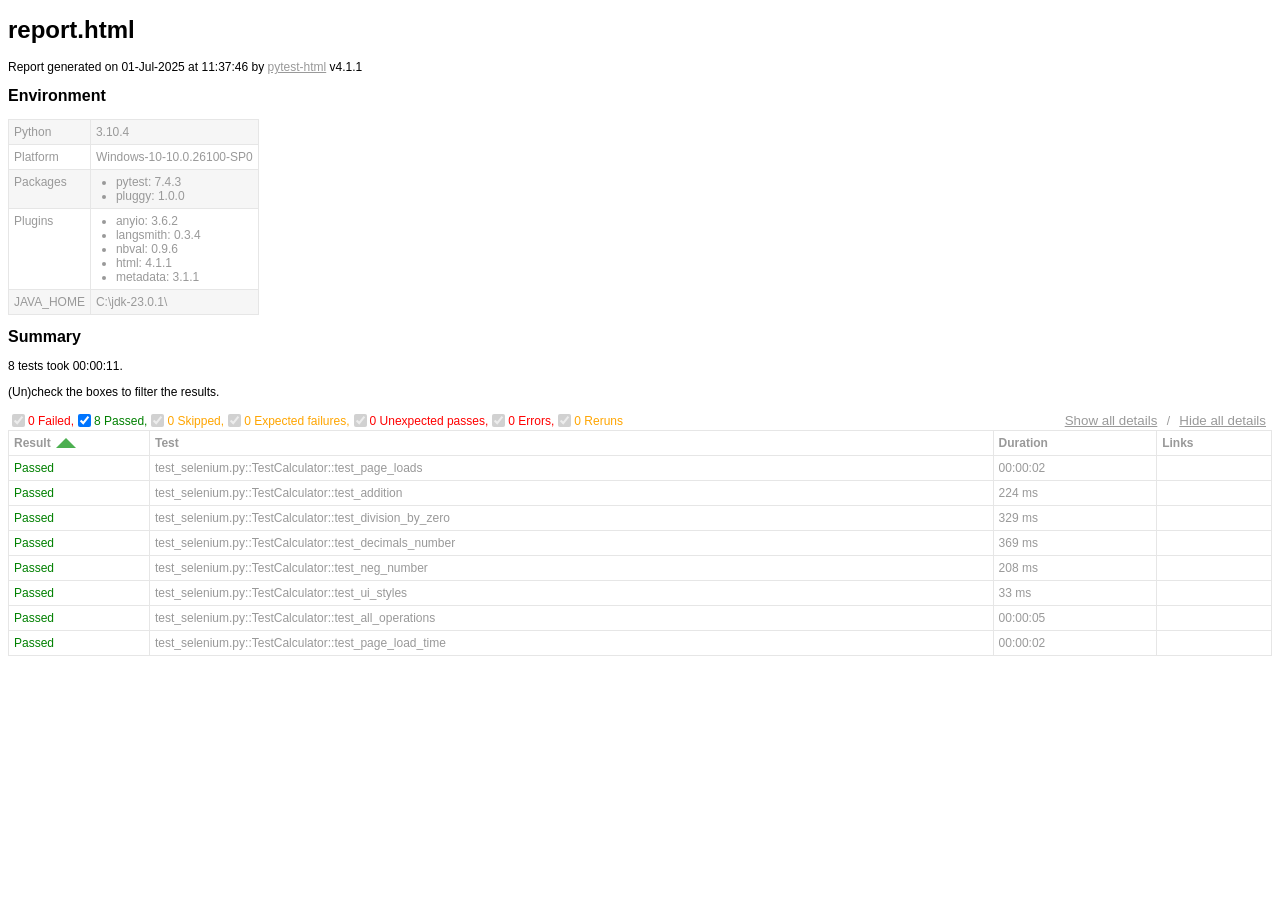
==== commit 07fe443d: "fix selenium error" ====
--- a/tests/report.html
+++ b/tests/report.html
@@ -328,7 +328,7 @@
   </head>
   <body>
     <h1 id="title">report.html</h1>
-    <p>Report generated on 01-Jul-2025 at 11:33:41 by <a href="https://pypi.python.org/pypi/pytest-html">pytest-html</a>
+    <p>Report generated on 01-Jul-2025 at 11:37:46 by <a href="https://pypi.python.org/pypi/pytest-html">pytest-html</a>
         v4.1.1</p>
     <div id="environment-header">
       <h2>Environment</h2>
@@ -429,7 +429,7 @@
     </table>
   </body>
   <footer>
-    <div id="data-container" data-jsonblob="{&#34;environment&#34;: {&#34;Python&#34;: &#34;3.10.4&#34;, &#34;Platform&#34;: &#34;Windows-10-10.0.26100-SP0&#34;, &#34;Packages&#34;: {&#34;pytest&#34;: &#34;7.4.3&#34;, &#34;pluggy&#34;: &#34;1.0.0&#34;}, &#34;Plugins&#34;: {&#34;anyio&#34;: &#34;3.6.2&#34;, &#34;langsmith&#34;: &#34;0.3.4&#34;, &#34;nbval&#34;: &#34;0.9.6&#34;, &#34;html&#34;: &#34;4.1.1&#34;, &#34;metadata&#34;: &#34;3.1.1&#34;}, &#34;JAVA_HOME&#34;: &#34;C:\\jdk-23.0.1\\&#34;}, &#34;tests&#34;: {&#34;test_selenium.py::TestCalculator::test_page_loads&#34;: [{&#34;extras&#34;: [], &#34;result&#34;: &#34;Passed&#34;, &#34;testId&#34;: &#34;test_selenium.py::TestCalculator::test_page_loads&#34;, &#34;duration&#34;: &#34;00:00:02&#34;, &#34;resultsTableRow&#34;: [&#34;&lt;td class=\&#34;col-result\&#34;&gt;Passed&lt;/td&gt;&#34;, &#34;&lt;td class=\&#34;col-testId\&#34;&gt;test_selenium.py::TestCalculator::test_page_loads&lt;/td&gt;&#34;, &#34;&lt;td class=\&#34;col-duration\&#34;&gt;00:00:02&lt;/td&gt;&#34;, &#34;&lt;td class=\&#34;col-links\&#34;&gt;&lt;/td&gt;&#34;], &#34;log&#34;: &#34;No log output captured.&#34;}], &#34;test_selenium.py::TestCalculator::test_addition&#34;: [{&#34;extras&#34;: [], &#34;result&#34;: &#34;Passed&#34;, &#34;testId&#34;: &#34;test_selenium.py::TestCalculator::test_addition&#34;, &#34;duration&#34;: &#34;237 ms&#34;, &#34;resultsTableRow&#34;: [&#34;&lt;td class=\&#34;col-result\&#34;&gt;Passed&lt;/td&gt;&#34;, &#34;&lt;td class=\&#34;col-testId\&#34;&gt;test_selenium.py::TestCalculator::test_addition&lt;/td&gt;&#34;, &#34;&lt;td class=\&#34;col-duration\&#34;&gt;237 ms&lt;/td&gt;&#34;, &#34;&lt;td class=\&#34;col-links\&#34;&gt;&lt;/td&gt;&#34;], &#34;log&#34;: &#34;No log output captured.&#34;}], &#34;test_selenium.py::TestCalculator::test_division_by_zero&#34;: [{&#34;extras&#34;: [], &#34;result&#34;: &#34;Passed&#34;, &#34;testId&#34;: &#34;test_selenium.py::TestCalculator::test_division_by_zero&#34;, &#34;duration&#34;: &#34;360 ms&#34;, &#34;resultsTableRow&#34;: [&#34;&lt;td class=\&#34;col-result\&#34;&gt;Passed&lt;/td&gt;&#34;, &#34;&lt;td class=\&#34;col-testId\&#34;&gt;test_selenium.py::TestCalculator::test_division_by_zero&lt;/td&gt;&#34;, &#34;&lt;td class=\&#34;col-duration\&#34;&gt;360 ms&lt;/td&gt;&#34;, &#34;&lt;td class=\&#34;col-links\&#34;&gt;&lt;/td&gt;&#34;], &#34;log&#34;: &#34;No log output captured.&#34;}], &#34;test_selenium.py::TestCalculator::test_decimals_number&#34;: [{&#34;extras&#34;: [], &#34;result&#34;: &#34;Passed&#34;, &#34;testId&#34;: &#34;test_selenium.py::TestCalculator::test_decimals_number&#34;, &#34;duration&#34;: &#34;246 ms&#34;, &#34;resultsTableRow&#34;: [&#34;&lt;td class=\&#34;col-result\&#34;&gt;Passed&lt;/td&gt;&#34;, &#34;&lt;td class=\&#34;col-testId\&#34;&gt;test_selenium.py::TestCalculator::test_decimals_number&lt;/td&gt;&#34;, &#34;&lt;td class=\&#34;col-duration\&#34;&gt;246 ms&lt;/td&gt;&#34;, &#34;&lt;td class=\&#34;col-links\&#34;&gt;&lt;/td&gt;&#34;], &#34;log&#34;: &#34;No log output captured.&#34;}], &#34;test_selenium.py::TestCalculator::test_neg_number&#34;: [{&#34;extras&#34;: [], &#34;result&#34;: &#34;Passed&#34;, &#34;testId&#34;: &#34;test_selenium.py::TestCalculator::test_neg_number&#34;, &#34;duration&#34;: &#34;286 ms&#34;, &#34;resultsTableRow&#34;: [&#34;&lt;td class=\&#34;col-result\&#34;&gt;Passed&lt;/td&gt;&#34;, &#34;&lt;td class=\&#34;col-testId\&#34;&gt;test_selenium.py::TestCalculator::test_neg_number&lt;/td&gt;&#34;, &#34;&lt;td class=\&#34;col-duration\&#34;&gt;286 ms&lt;/td&gt;&#34;, &#34;&lt;td class=\&#34;col-links\&#34;&gt;&lt;/td&gt;&#34;], &#34;log&#34;: &#34;No log output captured.&#34;}], &#34;test_selenium.py::TestCalculator::test_ui_styles&#34;: [{&#34;extras&#34;: [], &#34;result&#34;: &#34;Passed&#34;, &#34;testId&#34;: &#34;test_selenium.py::TestCalculator::test_ui_styles&#34;, &#34;duration&#34;: &#34;49 ms&#34;, &#34;resultsTableRow&#34;: [&#34;&lt;td class=\&#34;col-result\&#34;&gt;Passed&lt;/td&gt;&#34;, &#34;&lt;td class=\&#34;col-testId\&#34;&gt;test_selenium.py::TestCalculator::test_ui_styles&lt;/td&gt;&#34;, &#34;&lt;td class=\&#34;col-duration\&#34;&gt;49 ms&lt;/td&gt;&#34;, &#34;&lt;td class=\&#34;col-links\&#34;&gt;&lt;/td&gt;&#34;], &#34;log&#34;: &#34;No log output captured.&#34;}], &#34;test_selenium.py::TestCalculator::test_all_operations&#34;: [{&#34;extras&#34;: [], &#34;result&#34;: &#34;Passed&#34;, &#34;testId&#34;: &#34;test_selenium.py::TestCalculator::test_all_operations&#34;, &#34;duration&#34;: &#34;00:00:05&#34;, &#34;resultsTableRow&#34;: [&#34;&lt;td class=\&#34;col-result\&#34;&gt;Passed&lt;/td&gt;&#34;, &#34;&lt;td class=\&#34;col-testId\&#34;&gt;test_selenium.py::TestCalculator::test_all_operations&lt;/td&gt;&#34;, &#34;&lt;td class=\&#34;col-duration\&#34;&gt;00:00:05&lt;/td&gt;&#34;, &#34;&lt;td class=\&#34;col-links\&#34;&gt;&lt;/td&gt;&#34;], &#34;log&#34;: &#34;No log output captured.&#34;}], &#34;test_selenium.py::TestCalculator::test_page_load_time&#34;: [{&#34;extras&#34;: [], &#34;result&#34;: &#34;Passed&#34;, &#34;testId&#34;: &#34;test_selenium.py::TestCalculator::test_page_load_time&#34;, &#34;duration&#34;: &#34;00:00:02&#34;, &#34;resultsTableRow&#34;: [&#34;&lt;td class=\&#34;col-result\&#34;&gt;Passed&lt;/td&gt;&#34;, &#34;&lt;td class=\&#34;col-testId\&#34;&gt;test_selenium.py::TestCalculator::test_page_load_time&lt;/td&gt;&#34;, &#34;&lt;td class=\&#34;col-duration\&#34;&gt;00:00:02&lt;/td&gt;&#34;, &#34;&lt;td class=\&#34;col-links\&#34;&gt;&lt;/td&gt;&#34;], &#34;log&#34;: &#34;----------------------------- Captured stdout call -----------------------------\nTemps de chargement: 0.03 secondes\n&#34;}]}, &#34;renderCollapsed&#34;: [&#34;passed&#34;], &#34;initialSort&#34;: &#34;result&#34;, &#34;title&#34;: &#34;report.html&#34;}"></div>
+    <div id="data-container" data-jsonblob="{&#34;environment&#34;: {&#34;Python&#34;: &#34;3.10.4&#34;, &#34;Platform&#34;: &#34;Windows-10-10.0.26100-SP0&#34;, &#34;Packages&#34;: {&#34;pytest&#34;: &#34;7.4.3&#34;, &#34;pluggy&#34;: &#34;1.0.0&#34;}, &#34;Plugins&#34;: {&#34;anyio&#34;: &#34;3.6.2&#34;, &#34;langsmith&#34;: &#34;0.3.4&#34;, &#34;nbval&#34;: &#34;0.9.6&#34;, &#34;html&#34;: &#34;4.1.1&#34;, &#34;metadata&#34;: &#34;3.1.1&#34;}, &#34;JAVA_HOME&#34;: &#34;C:\\jdk-23.0.1\\&#34;}, &#34;tests&#34;: {&#34;test_selenium.py::TestCalculator::test_page_loads&#34;: [{&#34;extras&#34;: [], &#34;result&#34;: &#34;Passed&#34;, &#34;testId&#34;: &#34;test_selenium.py::TestCalculator::test_page_loads&#34;, &#34;duration&#34;: &#34;00:00:02&#34;, &#34;resultsTableRow&#34;: [&#34;&lt;td class=\&#34;col-result\&#34;&gt;Passed&lt;/td&gt;&#34;, &#34;&lt;td class=\&#34;col-testId\&#34;&gt;test_selenium.py::TestCalculator::test_page_loads&lt;/td&gt;&#34;, &#34;&lt;td class=\&#34;col-duration\&#34;&gt;00:00:02&lt;/td&gt;&#34;, &#34;&lt;td class=\&#34;col-links\&#34;&gt;&lt;/td&gt;&#34;], &#34;log&#34;: &#34;No log output captured.&#34;}], &#34;test_selenium.py::TestCalculator::test_addition&#34;: [{&#34;extras&#34;: [], &#34;result&#34;: &#34;Passed&#34;, &#34;testId&#34;: &#34;test_selenium.py::TestCalculator::test_addition&#34;, &#34;duration&#34;: &#34;224 ms&#34;, &#34;resultsTableRow&#34;: [&#34;&lt;td class=\&#34;col-result\&#34;&gt;Passed&lt;/td&gt;&#34;, &#34;&lt;td class=\&#34;col-testId\&#34;&gt;test_selenium.py::TestCalculator::test_addition&lt;/td&gt;&#34;, &#34;&lt;td class=\&#34;col-duration\&#34;&gt;224 ms&lt;/td&gt;&#34;, &#34;&lt;td class=\&#34;col-links\&#34;&gt;&lt;/td&gt;&#34;], &#34;log&#34;: &#34;No log output captured.&#34;}], &#34;test_selenium.py::TestCalculator::test_division_by_zero&#34;: [{&#34;extras&#34;: [], &#34;result&#34;: &#34;Passed&#34;, &#34;testId&#34;: &#34;test_selenium.py::TestCalculator::test_division_by_zero&#34;, &#34;duration&#34;: &#34;329 ms&#34;, &#34;resultsTableRow&#34;: [&#34;&lt;td class=\&#34;col-result\&#34;&gt;Passed&lt;/td&gt;&#34;, &#34;&lt;td class=\&#34;col-testId\&#34;&gt;test_selenium.py::TestCalculator::test_division_by_zero&lt;/td&gt;&#34;, &#34;&lt;td class=\&#34;col-duration\&#34;&gt;329 ms&lt;/td&gt;&#34;, &#34;&lt;td class=\&#34;col-links\&#34;&gt;&lt;/td&gt;&#34;], &#34;log&#34;: &#34;No log output captured.&#34;}], &#34;test_selenium.py::TestCalculator::test_decimals_number&#34;: [{&#34;extras&#34;: [], &#34;result&#34;: &#34;Passed&#34;, &#34;testId&#34;: &#34;test_selenium.py::TestCalculator::test_decimals_number&#34;, &#34;duration&#34;: &#34;369 ms&#34;, &#34;resultsTableRow&#34;: [&#34;&lt;td class=\&#34;col-result\&#34;&gt;Passed&lt;/td&gt;&#34;, &#34;&lt;td class=\&#34;col-testId\&#34;&gt;test_selenium.py::TestCalculator::test_decimals_number&lt;/td&gt;&#34;, &#34;&lt;td class=\&#34;col-duration\&#34;&gt;369 ms&lt;/td&gt;&#34;, &#34;&lt;td class=\&#34;col-links\&#34;&gt;&lt;/td&gt;&#34;], &#34;log&#34;: &#34;No log output captured.&#34;}], &#34;test_selenium.py::TestCalculator::test_neg_number&#34;: [{&#34;extras&#34;: [], &#34;result&#34;: &#34;Passed&#34;, &#34;testId&#34;: &#34;test_selenium.py::TestCalculator::test_neg_number&#34;, &#34;duration&#34;: &#34;208 ms&#34;, &#34;resultsTableRow&#34;: [&#34;&lt;td class=\&#34;col-result\&#34;&gt;Passed&lt;/td&gt;&#34;, &#34;&lt;td class=\&#34;col-testId\&#34;&gt;test_selenium.py::TestCalculator::test_neg_number&lt;/td&gt;&#34;, &#34;&lt;td class=\&#34;col-duration\&#34;&gt;208 ms&lt;/td&gt;&#34;, &#34;&lt;td class=\&#34;col-links\&#34;&gt;&lt;/td&gt;&#34;], &#34;log&#34;: &#34;No log output captured.&#34;}], &#34;test_selenium.py::TestCalculator::test_ui_styles&#34;: [{&#34;extras&#34;: [], &#34;result&#34;: &#34;Passed&#34;, &#34;testId&#34;: &#34;test_selenium.py::TestCalculator::test_ui_styles&#34;, &#34;duration&#34;: &#34;33 ms&#34;, &#34;resultsTableRow&#34;: [&#34;&lt;td class=\&#34;col-result\&#34;&gt;Passed&lt;/td&gt;&#34;, &#34;&lt;td class=\&#34;col-testId\&#34;&gt;test_selenium.py::TestCalculator::test_ui_styles&lt;/td&gt;&#34;, &#34;&lt;td class=\&#34;col-duration\&#34;&gt;33 ms&lt;/td&gt;&#34;, &#34;&lt;td class=\&#34;col-links\&#34;&gt;&lt;/td&gt;&#34;], &#34;log&#34;: &#34;No log output captured.&#34;}], &#34;test_selenium.py::TestCalculator::test_all_operations&#34;: [{&#34;extras&#34;: [], &#34;result&#34;: &#34;Passed&#34;, &#34;testId&#34;: &#34;test_selenium.py::TestCalculator::test_all_operations&#34;, &#34;duration&#34;: &#34;00:00:05&#34;, &#34;resultsTableRow&#34;: [&#34;&lt;td class=\&#34;col-result\&#34;&gt;Passed&lt;/td&gt;&#34;, &#34;&lt;td class=\&#34;col-testId\&#34;&gt;test_selenium.py::TestCalculator::test_all_operations&lt;/td&gt;&#34;, &#34;&lt;td class=\&#34;col-duration\&#34;&gt;00:00:05&lt;/td&gt;&#34;, &#34;&lt;td class=\&#34;col-links\&#34;&gt;&lt;/td&gt;&#34;], &#34;log&#34;: &#34;No log output captured.&#34;}], &#34;test_selenium.py::TestCalculator::test_page_load_time&#34;: [{&#34;extras&#34;: [], &#34;result&#34;: &#34;Passed&#34;, &#34;testId&#34;: &#34;test_selenium.py::TestCalculator::test_page_load_time&#34;, &#34;duration&#34;: &#34;00:00:02&#34;, &#34;resultsTableRow&#34;: [&#34;&lt;td class=\&#34;col-result\&#34;&gt;Passed&lt;/td&gt;&#34;, &#34;&lt;td class=\&#34;col-testId\&#34;&gt;test_selenium.py::TestCalculator::test_page_load_time&lt;/td&gt;&#34;, &#34;&lt;td class=\&#34;col-duration\&#34;&gt;00:00:02&lt;/td&gt;&#34;, &#34;&lt;td class=\&#34;col-links\&#34;&gt;&lt;/td&gt;&#34;], &#34;log&#34;: &#34;----------------------------- Captured stdout call -----------------------------\nTemps de chargement: 0.05 secondes\n&#34;}]}, &#34;renderCollapsed&#34;: [&#34;passed&#34;], &#34;initialSort&#34;: &#34;result&#34;, &#34;title&#34;: &#34;report.html&#34;}"></div>
     <script>
       (function(){function r(e,n,t){function o(i,f){if(!n[i]){if(!e[i]){var c="function"==typeof require&&require;if(!f&&c)return c(i,!0);if(u)return u(i,!0);var a=new Error("Cannot find module '"+i+"'");throw a.code="MODULE_NOT_FOUND",a}var p=n[i]={exports:{}};e[i][0].call(p.exports,function(r){var n=e[i][1][r];return o(n||r)},p,p.exports,r,e,n,t)}return n[i].exports}for(var u="function"==typeof require&&require,i=0;i<t.length;i++)o(t[i]);return o}return r})()({1:[function(require,module,exports){
 const { getCollapsedCategory, setCollapsedIds } = require('./storage.js')
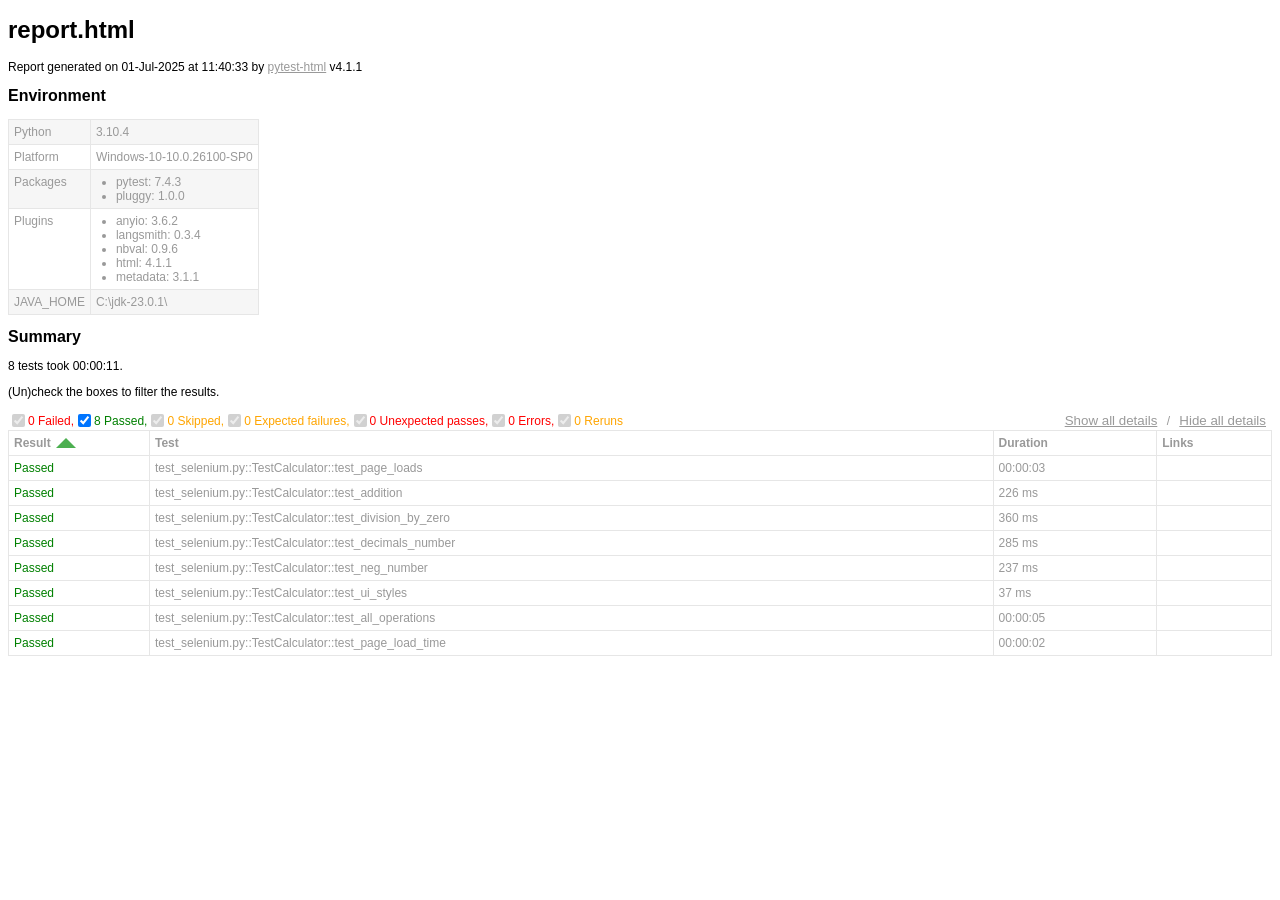
==== commit 9e9990df: "test again with fix on selenium" ====
--- a/tests/report.html
+++ b/tests/report.html
@@ -328,7 +328,7 @@
   </head>
   <body>
     <h1 id="title">report.html</h1>
-    <p>Report generated on 01-Jul-2025 at 11:37:46 by <a href="https://pypi.python.org/pypi/pytest-html">pytest-html</a>
+    <p>Report generated on 01-Jul-2025 at 11:40:33 by <a href="https://pypi.python.org/pypi/pytest-html">pytest-html</a>
         v4.1.1</p>
     <div id="environment-header">
       <h2>Environment</h2>
@@ -429,7 +429,7 @@
     </table>
   </body>
   <footer>
-    <div id="data-container" data-jsonblob="{&#34;environment&#34;: {&#34;Python&#34;: &#34;3.10.4&#34;, &#34;Platform&#34;: &#34;Windows-10-10.0.26100-SP0&#34;, &#34;Packages&#34;: {&#34;pytest&#34;: &#34;7.4.3&#34;, &#34;pluggy&#34;: &#34;1.0.0&#34;}, &#34;Plugins&#34;: {&#34;anyio&#34;: &#34;3.6.2&#34;, &#34;langsmith&#34;: &#34;0.3.4&#34;, &#34;nbval&#34;: &#34;0.9.6&#34;, &#34;html&#34;: &#34;4.1.1&#34;, &#34;metadata&#34;: &#34;3.1.1&#34;}, &#34;JAVA_HOME&#34;: &#34;C:\\jdk-23.0.1\\&#34;}, &#34;tests&#34;: {&#34;test_selenium.py::TestCalculator::test_page_loads&#34;: [{&#34;extras&#34;: [], &#34;result&#34;: &#34;Passed&#34;, &#34;testId&#34;: &#34;test_selenium.py::TestCalculator::test_page_loads&#34;, &#34;duration&#34;: &#34;00:00:02&#34;, &#34;resultsTableRow&#34;: [&#34;&lt;td class=\&#34;col-result\&#34;&gt;Passed&lt;/td&gt;&#34;, &#34;&lt;td class=\&#34;col-testId\&#34;&gt;test_selenium.py::TestCalculator::test_page_loads&lt;/td&gt;&#34;, &#34;&lt;td class=\&#34;col-duration\&#34;&gt;00:00:02&lt;/td&gt;&#34;, &#34;&lt;td class=\&#34;col-links\&#34;&gt;&lt;/td&gt;&#34;], &#34;log&#34;: &#34;No log output captured.&#34;}], &#34;test_selenium.py::TestCalculator::test_addition&#34;: [{&#34;extras&#34;: [], &#34;result&#34;: &#34;Passed&#34;, &#34;testId&#34;: &#34;test_selenium.py::TestCalculator::test_addition&#34;, &#34;duration&#34;: &#34;224 ms&#34;, &#34;resultsTableRow&#34;: [&#34;&lt;td class=\&#34;col-result\&#34;&gt;Passed&lt;/td&gt;&#34;, &#34;&lt;td class=\&#34;col-testId\&#34;&gt;test_selenium.py::TestCalculator::test_addition&lt;/td&gt;&#34;, &#34;&lt;td class=\&#34;col-duration\&#34;&gt;224 ms&lt;/td&gt;&#34;, &#34;&lt;td class=\&#34;col-links\&#34;&gt;&lt;/td&gt;&#34;], &#34;log&#34;: &#34;No log output captured.&#34;}], &#34;test_selenium.py::TestCalculator::test_division_by_zero&#34;: [{&#34;extras&#34;: [], &#34;result&#34;: &#34;Passed&#34;, &#34;testId&#34;: &#34;test_selenium.py::TestCalculator::test_division_by_zero&#34;, &#34;duration&#34;: &#34;329 ms&#34;, &#34;resultsTableRow&#34;: [&#34;&lt;td class=\&#34;col-result\&#34;&gt;Passed&lt;/td&gt;&#34;, &#34;&lt;td class=\&#34;col-testId\&#34;&gt;test_selenium.py::TestCalculator::test_division_by_zero&lt;/td&gt;&#34;, &#34;&lt;td class=\&#34;col-duration\&#34;&gt;329 ms&lt;/td&gt;&#34;, &#34;&lt;td class=\&#34;col-links\&#34;&gt;&lt;/td&gt;&#34;], &#34;log&#34;: &#34;No log output captured.&#34;}], &#34;test_selenium.py::TestCalculator::test_decimals_number&#34;: [{&#34;extras&#34;: [], &#34;result&#34;: &#34;Passed&#34;, &#34;testId&#34;: &#34;test_selenium.py::TestCalculator::test_decimals_number&#34;, &#34;duration&#34;: &#34;369 ms&#34;, &#34;resultsTableRow&#34;: [&#34;&lt;td class=\&#34;col-result\&#34;&gt;Passed&lt;/td&gt;&#34;, &#34;&lt;td class=\&#34;col-testId\&#34;&gt;test_selenium.py::TestCalculator::test_decimals_number&lt;/td&gt;&#34;, &#34;&lt;td class=\&#34;col-duration\&#34;&gt;369 ms&lt;/td&gt;&#34;, &#34;&lt;td class=\&#34;col-links\&#34;&gt;&lt;/td&gt;&#34;], &#34;log&#34;: &#34;No log output captured.&#34;}], &#34;test_selenium.py::TestCalculator::test_neg_number&#34;: [{&#34;extras&#34;: [], &#34;result&#34;: &#34;Passed&#34;, &#34;testId&#34;: &#34;test_selenium.py::TestCalculator::test_neg_number&#34;, &#34;duration&#34;: &#34;208 ms&#34;, &#34;resultsTableRow&#34;: [&#34;&lt;td class=\&#34;col-result\&#34;&gt;Passed&lt;/td&gt;&#34;, &#34;&lt;td class=\&#34;col-testId\&#34;&gt;test_selenium.py::TestCalculator::test_neg_number&lt;/td&gt;&#34;, &#34;&lt;td class=\&#34;col-duration\&#34;&gt;208 ms&lt;/td&gt;&#34;, &#34;&lt;td class=\&#34;col-links\&#34;&gt;&lt;/td&gt;&#34;], &#34;log&#34;: &#34;No log output captured.&#34;}], &#34;test_selenium.py::TestCalculator::test_ui_styles&#34;: [{&#34;extras&#34;: [], &#34;result&#34;: &#34;Passed&#34;, &#34;testId&#34;: &#34;test_selenium.py::TestCalculator::test_ui_styles&#34;, &#34;duration&#34;: &#34;33 ms&#34;, &#34;resultsTableRow&#34;: [&#34;&lt;td class=\&#34;col-result\&#34;&gt;Passed&lt;/td&gt;&#34;, &#34;&lt;td class=\&#34;col-testId\&#34;&gt;test_selenium.py::TestCalculator::test_ui_styles&lt;/td&gt;&#34;, &#34;&lt;td class=\&#34;col-duration\&#34;&gt;33 ms&lt;/td&gt;&#34;, &#34;&lt;td class=\&#34;col-links\&#34;&gt;&lt;/td&gt;&#34;], &#34;log&#34;: &#34;No log output captured.&#34;}], &#34;test_selenium.py::TestCalculator::test_all_operations&#34;: [{&#34;extras&#34;: [], &#34;result&#34;: &#34;Passed&#34;, &#34;testId&#34;: &#34;test_selenium.py::TestCalculator::test_all_operations&#34;, &#34;duration&#34;: &#34;00:00:05&#34;, &#34;resultsTableRow&#34;: [&#34;&lt;td class=\&#34;col-result\&#34;&gt;Passed&lt;/td&gt;&#34;, &#34;&lt;td class=\&#34;col-testId\&#34;&gt;test_selenium.py::TestCalculator::test_all_operations&lt;/td&gt;&#34;, &#34;&lt;td class=\&#34;col-duration\&#34;&gt;00:00:05&lt;/td&gt;&#34;, &#34;&lt;td class=\&#34;col-links\&#34;&gt;&lt;/td&gt;&#34;], &#34;log&#34;: &#34;No log output captured.&#34;}], &#34;test_selenium.py::TestCalculator::test_page_load_time&#34;: [{&#34;extras&#34;: [], &#34;result&#34;: &#34;Passed&#34;, &#34;testId&#34;: &#34;test_selenium.py::TestCalculator::test_page_load_time&#34;, &#34;duration&#34;: &#34;00:00:02&#34;, &#34;resultsTableRow&#34;: [&#34;&lt;td class=\&#34;col-result\&#34;&gt;Passed&lt;/td&gt;&#34;, &#34;&lt;td class=\&#34;col-testId\&#34;&gt;test_selenium.py::TestCalculator::test_page_load_time&lt;/td&gt;&#34;, &#34;&lt;td class=\&#34;col-duration\&#34;&gt;00:00:02&lt;/td&gt;&#34;, &#34;&lt;td class=\&#34;col-links\&#34;&gt;&lt;/td&gt;&#34;], &#34;log&#34;: &#34;----------------------------- Captured stdout call -----------------------------\nTemps de chargement: 0.05 secondes\n&#34;}]}, &#34;renderCollapsed&#34;: [&#34;passed&#34;], &#34;initialSort&#34;: &#34;result&#34;, &#34;title&#34;: &#34;report.html&#34;}"></div>
+    <div id="data-container" data-jsonblob="{&#34;environment&#34;: {&#34;Python&#34;: &#34;3.10.4&#34;, &#34;Platform&#34;: &#34;Windows-10-10.0.26100-SP0&#34;, &#34;Packages&#34;: {&#34;pytest&#34;: &#34;7.4.3&#34;, &#34;pluggy&#34;: &#34;1.0.0&#34;}, &#34;Plugins&#34;: {&#34;anyio&#34;: &#34;3.6.2&#34;, &#34;langsmith&#34;: &#34;0.3.4&#34;, &#34;nbval&#34;: &#34;0.9.6&#34;, &#34;html&#34;: &#34;4.1.1&#34;, &#34;metadata&#34;: &#34;3.1.1&#34;}, &#34;JAVA_HOME&#34;: &#34;C:\\jdk-23.0.1\\&#34;}, &#34;tests&#34;: {&#34;test_selenium.py::TestCalculator::test_page_loads&#34;: [{&#34;extras&#34;: [], &#34;result&#34;: &#34;Passed&#34;, &#34;testId&#34;: &#34;test_selenium.py::TestCalculator::test_page_loads&#34;, &#34;duration&#34;: &#34;00:00:03&#34;, &#34;resultsTableRow&#34;: [&#34;&lt;td class=\&#34;col-result\&#34;&gt;Passed&lt;/td&gt;&#34;, &#34;&lt;td class=\&#34;col-testId\&#34;&gt;test_selenium.py::TestCalculator::test_page_loads&lt;/td&gt;&#34;, &#34;&lt;td class=\&#34;col-duration\&#34;&gt;00:00:03&lt;/td&gt;&#34;, &#34;&lt;td class=\&#34;col-links\&#34;&gt;&lt;/td&gt;&#34;], &#34;log&#34;: &#34;---------------------------- Captured stdout setup -----------------------------\nC:\\Users\\leopo\\.wdm\\drivers\\chromedriver\\win64\\138.0.7204.92\\chromedriver-win32\\chromedriver.exe\n&#34;}], &#34;test_selenium.py::TestCalculator::test_addition&#34;: [{&#34;extras&#34;: [], &#34;result&#34;: &#34;Passed&#34;, &#34;testId&#34;: &#34;test_selenium.py::TestCalculator::test_addition&#34;, &#34;duration&#34;: &#34;226 ms&#34;, &#34;resultsTableRow&#34;: [&#34;&lt;td class=\&#34;col-result\&#34;&gt;Passed&lt;/td&gt;&#34;, &#34;&lt;td class=\&#34;col-testId\&#34;&gt;test_selenium.py::TestCalculator::test_addition&lt;/td&gt;&#34;, &#34;&lt;td class=\&#34;col-duration\&#34;&gt;226 ms&lt;/td&gt;&#34;, &#34;&lt;td class=\&#34;col-links\&#34;&gt;&lt;/td&gt;&#34;], &#34;log&#34;: &#34;No log output captured.&#34;}], &#34;test_selenium.py::TestCalculator::test_division_by_zero&#34;: [{&#34;extras&#34;: [], &#34;result&#34;: &#34;Passed&#34;, &#34;testId&#34;: &#34;test_selenium.py::TestCalculator::test_division_by_zero&#34;, &#34;duration&#34;: &#34;360 ms&#34;, &#34;resultsTableRow&#34;: [&#34;&lt;td class=\&#34;col-result\&#34;&gt;Passed&lt;/td&gt;&#34;, &#34;&lt;td class=\&#34;col-testId\&#34;&gt;test_selenium.py::TestCalculator::test_division_by_zero&lt;/td&gt;&#34;, &#34;&lt;td class=\&#34;col-duration\&#34;&gt;360 ms&lt;/td&gt;&#34;, &#34;&lt;td class=\&#34;col-links\&#34;&gt;&lt;/td&gt;&#34;], &#34;log&#34;: &#34;No log output captured.&#34;}], &#34;test_selenium.py::TestCalculator::test_decimals_number&#34;: [{&#34;extras&#34;: [], &#34;result&#34;: &#34;Passed&#34;, &#34;testId&#34;: &#34;test_selenium.py::TestCalculator::test_decimals_number&#34;, &#34;duration&#34;: &#34;285 ms&#34;, &#34;resultsTableRow&#34;: [&#34;&lt;td class=\&#34;col-result\&#34;&gt;Passed&lt;/td&gt;&#34;, &#34;&lt;td class=\&#34;col-testId\&#34;&gt;test_selenium.py::TestCalculator::test_decimals_number&lt;/td&gt;&#34;, &#34;&lt;td class=\&#34;col-duration\&#34;&gt;285 ms&lt;/td&gt;&#34;, &#34;&lt;td class=\&#34;col-links\&#34;&gt;&lt;/td&gt;&#34;], &#34;log&#34;: &#34;No log output captured.&#34;}], &#34;test_selenium.py::TestCalculator::test_neg_number&#34;: [{&#34;extras&#34;: [], &#34;result&#34;: &#34;Passed&#34;, &#34;testId&#34;: &#34;test_selenium.py::TestCalculator::test_neg_number&#34;, &#34;duration&#34;: &#34;237 ms&#34;, &#34;resultsTableRow&#34;: [&#34;&lt;td class=\&#34;col-result\&#34;&gt;Passed&lt;/td&gt;&#34;, &#34;&lt;td class=\&#34;col-testId\&#34;&gt;test_selenium.py::TestCalculator::test_neg_number&lt;/td&gt;&#34;, &#34;&lt;td class=\&#34;col-duration\&#34;&gt;237 ms&lt;/td&gt;&#34;, &#34;&lt;td class=\&#34;col-links\&#34;&gt;&lt;/td&gt;&#34;], &#34;log&#34;: &#34;No log output captured.&#34;}], &#34;test_selenium.py::TestCalculator::test_ui_styles&#34;: [{&#34;extras&#34;: [], &#34;result&#34;: &#34;Passed&#34;, &#34;testId&#34;: &#34;test_selenium.py::TestCalculator::test_ui_styles&#34;, &#34;duration&#34;: &#34;37 ms&#34;, &#34;resultsTableRow&#34;: [&#34;&lt;td class=\&#34;col-result\&#34;&gt;Passed&lt;/td&gt;&#34;, &#34;&lt;td class=\&#34;col-testId\&#34;&gt;test_selenium.py::TestCalculator::test_ui_styles&lt;/td&gt;&#34;, &#34;&lt;td class=\&#34;col-duration\&#34;&gt;37 ms&lt;/td&gt;&#34;, &#34;&lt;td class=\&#34;col-links\&#34;&gt;&lt;/td&gt;&#34;], &#34;log&#34;: &#34;No log output captured.&#34;}], &#34;test_selenium.py::TestCalculator::test_all_operations&#34;: [{&#34;extras&#34;: [], &#34;result&#34;: &#34;Passed&#34;, &#34;testId&#34;: &#34;test_selenium.py::TestCalculator::test_all_operations&#34;, &#34;duration&#34;: &#34;00:00:05&#34;, &#34;resultsTableRow&#34;: [&#34;&lt;td class=\&#34;col-result\&#34;&gt;Passed&lt;/td&gt;&#34;, &#34;&lt;td class=\&#34;col-testId\&#34;&gt;test_selenium.py::TestCalculator::test_all_operations&lt;/td&gt;&#34;, &#34;&lt;td class=\&#34;col-duration\&#34;&gt;00:00:05&lt;/td&gt;&#34;, &#34;&lt;td class=\&#34;col-links\&#34;&gt;&lt;/td&gt;&#34;], &#34;log&#34;: &#34;No log output captured.&#34;}], &#34;test_selenium.py::TestCalculator::test_page_load_time&#34;: [{&#34;extras&#34;: [], &#34;result&#34;: &#34;Passed&#34;, &#34;testId&#34;: &#34;test_selenium.py::TestCalculator::test_page_load_time&#34;, &#34;duration&#34;: &#34;00:00:02&#34;, &#34;resultsTableRow&#34;: [&#34;&lt;td class=\&#34;col-result\&#34;&gt;Passed&lt;/td&gt;&#34;, &#34;&lt;td class=\&#34;col-testId\&#34;&gt;test_selenium.py::TestCalculator::test_page_load_time&lt;/td&gt;&#34;, &#34;&lt;td class=\&#34;col-duration\&#34;&gt;00:00:02&lt;/td&gt;&#34;, &#34;&lt;td class=\&#34;col-links\&#34;&gt;&lt;/td&gt;&#34;], &#34;log&#34;: &#34;----------------------------- Captured stdout call -----------------------------\nTemps de chargement: 0.02 secondes\n&#34;}]}, &#34;renderCollapsed&#34;: [&#34;passed&#34;], &#34;initialSort&#34;: &#34;result&#34;, &#34;title&#34;: &#34;report.html&#34;}"></div>
     <script>
       (function(){function r(e,n,t){function o(i,f){if(!n[i]){if(!e[i]){var c="function"==typeof require&&require;if(!f&&c)return c(i,!0);if(u)return u(i,!0);var a=new Error("Cannot find module '"+i+"'");throw a.code="MODULE_NOT_FOUND",a}var p=n[i]={exports:{}};e[i][0].call(p.exports,function(r){var n=e[i][1][r];return o(n||r)},p,p.exports,r,e,n,t)}return n[i].exports}for(var u="function"==typeof require&&require,i=0;i<t.length;i++)o(t[i]);return o}return r})()({1:[function(require,module,exports){
 const { getCollapsedCategory, setCollapsedIds } = require('./storage.js')
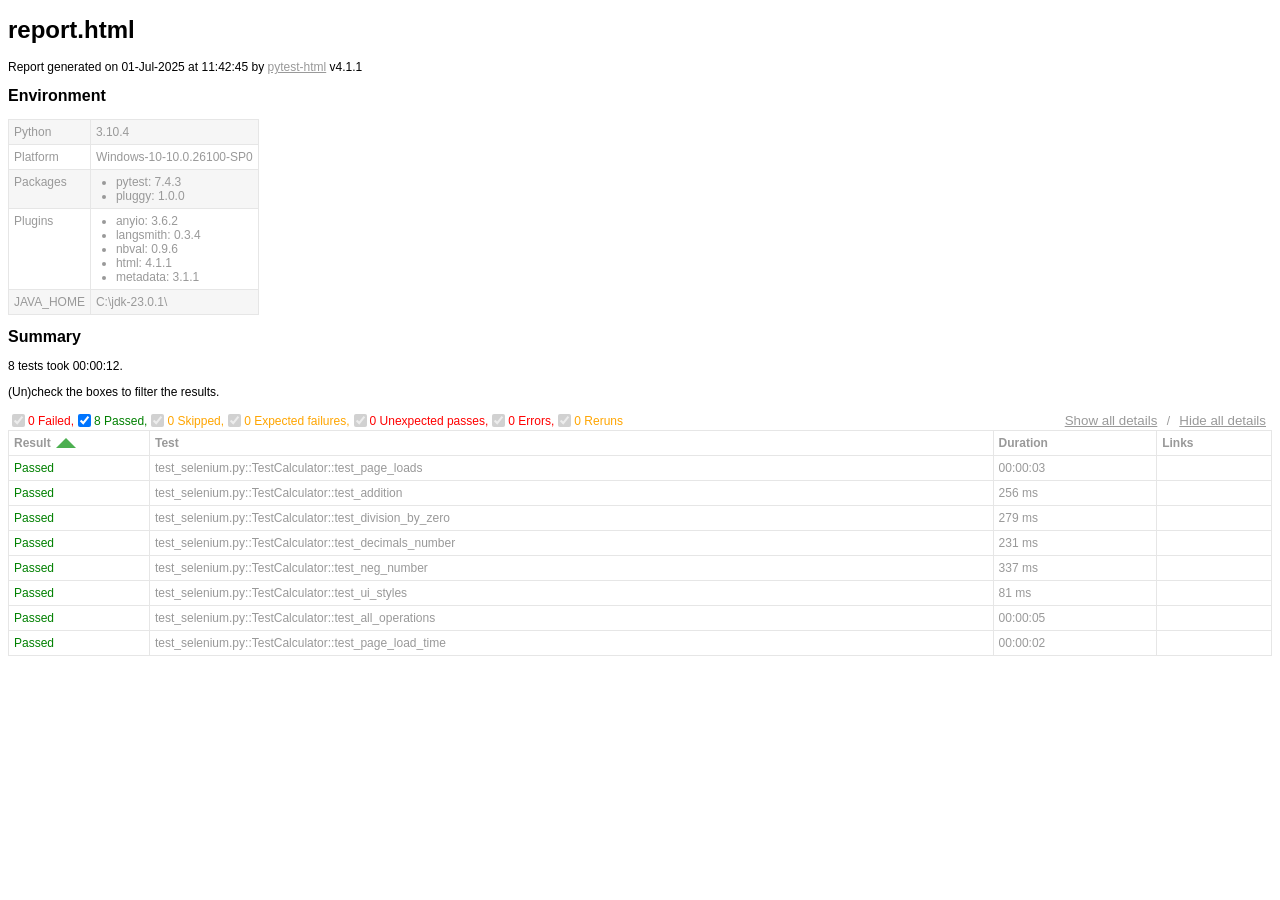
==== commit d5101d68: "tu m'enerves selenium" ====
--- a/tests/report.html
+++ b/tests/report.html
@@ -328,7 +328,7 @@
   </head>
   <body>
     <h1 id="title">report.html</h1>
-    <p>Report generated on 01-Jul-2025 at 11:40:33 by <a href="https://pypi.python.org/pypi/pytest-html">pytest-html</a>
+    <p>Report generated on 01-Jul-2025 at 11:42:45 by <a href="https://pypi.python.org/pypi/pytest-html">pytest-html</a>
         v4.1.1</p>
     <div id="environment-header">
       <h2>Environment</h2>
@@ -382,7 +382,7 @@
         <h2>Summary</h2>
         <div class="additional-summary prefix">
         </div>
-        <p class="run-count">8 tests took 00:00:11.</p>
+        <p class="run-count">8 tests took 00:00:12.</p>
         <p class="filter">(Un)check the boxes to filter the results.</p>
         <div class="summary__reload">
           <div class="summary__reload__button hidden" onclick="location.reload()">
@@ -429,7 +429,7 @@
     </table>
   </body>
   <footer>
-    <div id="data-container" data-jsonblob="{&#34;environment&#34;: {&#34;Python&#34;: &#34;3.10.4&#34;, &#34;Platform&#34;: &#34;Windows-10-10.0.26100-SP0&#34;, &#34;Packages&#34;: {&#34;pytest&#34;: &#34;7.4.3&#34;, &#34;pluggy&#34;: &#34;1.0.0&#34;}, &#34;Plugins&#34;: {&#34;anyio&#34;: &#34;3.6.2&#34;, &#34;langsmith&#34;: &#34;0.3.4&#34;, &#34;nbval&#34;: &#34;0.9.6&#34;, &#34;html&#34;: &#34;4.1.1&#34;, &#34;metadata&#34;: &#34;3.1.1&#34;}, &#34;JAVA_HOME&#34;: &#34;C:\\jdk-23.0.1\\&#34;}, &#34;tests&#34;: {&#34;test_selenium.py::TestCalculator::test_page_loads&#34;: [{&#34;extras&#34;: [], &#34;result&#34;: &#34;Passed&#34;, &#34;testId&#34;: &#34;test_selenium.py::TestCalculator::test_page_loads&#34;, &#34;duration&#34;: &#34;00:00:03&#34;, &#34;resultsTableRow&#34;: [&#34;&lt;td class=\&#34;col-result\&#34;&gt;Passed&lt;/td&gt;&#34;, &#34;&lt;td class=\&#34;col-testId\&#34;&gt;test_selenium.py::TestCalculator::test_page_loads&lt;/td&gt;&#34;, &#34;&lt;td class=\&#34;col-duration\&#34;&gt;00:00:03&lt;/td&gt;&#34;, &#34;&lt;td class=\&#34;col-links\&#34;&gt;&lt;/td&gt;&#34;], &#34;log&#34;: &#34;---------------------------- Captured stdout setup -----------------------------\nC:\\Users\\leopo\\.wdm\\drivers\\chromedriver\\win64\\138.0.7204.92\\chromedriver-win32\\chromedriver.exe\n&#34;}], &#34;test_selenium.py::TestCalculator::test_addition&#34;: [{&#34;extras&#34;: [], &#34;result&#34;: &#34;Passed&#34;, &#34;testId&#34;: &#34;test_selenium.py::TestCalculator::test_addition&#34;, &#34;duration&#34;: &#34;226 ms&#34;, &#34;resultsTableRow&#34;: [&#34;&lt;td class=\&#34;col-result\&#34;&gt;Passed&lt;/td&gt;&#34;, &#34;&lt;td class=\&#34;col-testId\&#34;&gt;test_selenium.py::TestCalculator::test_addition&lt;/td&gt;&#34;, &#34;&lt;td class=\&#34;col-duration\&#34;&gt;226 ms&lt;/td&gt;&#34;, &#34;&lt;td class=\&#34;col-links\&#34;&gt;&lt;/td&gt;&#34;], &#34;log&#34;: &#34;No log output captured.&#34;}], &#34;test_selenium.py::TestCalculator::test_division_by_zero&#34;: [{&#34;extras&#34;: [], &#34;result&#34;: &#34;Passed&#34;, &#34;testId&#34;: &#34;test_selenium.py::TestCalculator::test_division_by_zero&#34;, &#34;duration&#34;: &#34;360 ms&#34;, &#34;resultsTableRow&#34;: [&#34;&lt;td class=\&#34;col-result\&#34;&gt;Passed&lt;/td&gt;&#34;, &#34;&lt;td class=\&#34;col-testId\&#34;&gt;test_selenium.py::TestCalculator::test_division_by_zero&lt;/td&gt;&#34;, &#34;&lt;td class=\&#34;col-duration\&#34;&gt;360 ms&lt;/td&gt;&#34;, &#34;&lt;td class=\&#34;col-links\&#34;&gt;&lt;/td&gt;&#34;], &#34;log&#34;: &#34;No log output captured.&#34;}], &#34;test_selenium.py::TestCalculator::test_decimals_number&#34;: [{&#34;extras&#34;: [], &#34;result&#34;: &#34;Passed&#34;, &#34;testId&#34;: &#34;test_selenium.py::TestCalculator::test_decimals_number&#34;, &#34;duration&#34;: &#34;285 ms&#34;, &#34;resultsTableRow&#34;: [&#34;&lt;td class=\&#34;col-result\&#34;&gt;Passed&lt;/td&gt;&#34;, &#34;&lt;td class=\&#34;col-testId\&#34;&gt;test_selenium.py::TestCalculator::test_decimals_number&lt;/td&gt;&#34;, &#34;&lt;td class=\&#34;col-duration\&#34;&gt;285 ms&lt;/td&gt;&#34;, &#34;&lt;td class=\&#34;col-links\&#34;&gt;&lt;/td&gt;&#34;], &#34;log&#34;: &#34;No log output captured.&#34;}], &#34;test_selenium.py::TestCalculator::test_neg_number&#34;: [{&#34;extras&#34;: [], &#34;result&#34;: &#34;Passed&#34;, &#34;testId&#34;: &#34;test_selenium.py::TestCalculator::test_neg_number&#34;, &#34;duration&#34;: &#34;237 ms&#34;, &#34;resultsTableRow&#34;: [&#34;&lt;td class=\&#34;col-result\&#34;&gt;Passed&lt;/td&gt;&#34;, &#34;&lt;td class=\&#34;col-testId\&#34;&gt;test_selenium.py::TestCalculator::test_neg_number&lt;/td&gt;&#34;, &#34;&lt;td class=\&#34;col-duration\&#34;&gt;237 ms&lt;/td&gt;&#34;, &#34;&lt;td class=\&#34;col-links\&#34;&gt;&lt;/td&gt;&#34;], &#34;log&#34;: &#34;No log output captured.&#34;}], &#34;test_selenium.py::TestCalculator::test_ui_styles&#34;: [{&#34;extras&#34;: [], &#34;result&#34;: &#34;Passed&#34;, &#34;testId&#34;: &#34;test_selenium.py::TestCalculator::test_ui_styles&#34;, &#34;duration&#34;: &#34;37 ms&#34;, &#34;resultsTableRow&#34;: [&#34;&lt;td class=\&#34;col-result\&#34;&gt;Passed&lt;/td&gt;&#34;, &#34;&lt;td class=\&#34;col-testId\&#34;&gt;test_selenium.py::TestCalculator::test_ui_styles&lt;/td&gt;&#34;, &#34;&lt;td class=\&#34;col-duration\&#34;&gt;37 ms&lt;/td&gt;&#34;, &#34;&lt;td class=\&#34;col-links\&#34;&gt;&lt;/td&gt;&#34;], &#34;log&#34;: &#34;No log output captured.&#34;}], &#34;test_selenium.py::TestCalculator::test_all_operations&#34;: [{&#34;extras&#34;: [], &#34;result&#34;: &#34;Passed&#34;, &#34;testId&#34;: &#34;test_selenium.py::TestCalculator::test_all_operations&#34;, &#34;duration&#34;: &#34;00:00:05&#34;, &#34;resultsTableRow&#34;: [&#34;&lt;td class=\&#34;col-result\&#34;&gt;Passed&lt;/td&gt;&#34;, &#34;&lt;td class=\&#34;col-testId\&#34;&gt;test_selenium.py::TestCalculator::test_all_operations&lt;/td&gt;&#34;, &#34;&lt;td class=\&#34;col-duration\&#34;&gt;00:00:05&lt;/td&gt;&#34;, &#34;&lt;td class=\&#34;col-links\&#34;&gt;&lt;/td&gt;&#34;], &#34;log&#34;: &#34;No log output captured.&#34;}], &#34;test_selenium.py::TestCalculator::test_page_load_time&#34;: [{&#34;extras&#34;: [], &#34;result&#34;: &#34;Passed&#34;, &#34;testId&#34;: &#34;test_selenium.py::TestCalculator::test_page_load_time&#34;, &#34;duration&#34;: &#34;00:00:02&#34;, &#34;resultsTableRow&#34;: [&#34;&lt;td class=\&#34;col-result\&#34;&gt;Passed&lt;/td&gt;&#34;, &#34;&lt;td class=\&#34;col-testId\&#34;&gt;test_selenium.py::TestCalculator::test_page_load_time&lt;/td&gt;&#34;, &#34;&lt;td class=\&#34;col-duration\&#34;&gt;00:00:02&lt;/td&gt;&#34;, &#34;&lt;td class=\&#34;col-links\&#34;&gt;&lt;/td&gt;&#34;], &#34;log&#34;: &#34;----------------------------- Captured stdout call -----------------------------\nTemps de chargement: 0.02 secondes\n&#34;}]}, &#34;renderCollapsed&#34;: [&#34;passed&#34;], &#34;initialSort&#34;: &#34;result&#34;, &#34;title&#34;: &#34;report.html&#34;}"></div>
+    <div id="data-container" data-jsonblob="{&#34;environment&#34;: {&#34;Python&#34;: &#34;3.10.4&#34;, &#34;Platform&#34;: &#34;Windows-10-10.0.26100-SP0&#34;, &#34;Packages&#34;: {&#34;pytest&#34;: &#34;7.4.3&#34;, &#34;pluggy&#34;: &#34;1.0.0&#34;}, &#34;Plugins&#34;: {&#34;anyio&#34;: &#34;3.6.2&#34;, &#34;langsmith&#34;: &#34;0.3.4&#34;, &#34;nbval&#34;: &#34;0.9.6&#34;, &#34;html&#34;: &#34;4.1.1&#34;, &#34;metadata&#34;: &#34;3.1.1&#34;}, &#34;JAVA_HOME&#34;: &#34;C:\\jdk-23.0.1\\&#34;}, &#34;tests&#34;: {&#34;test_selenium.py::TestCalculator::test_page_loads&#34;: [{&#34;extras&#34;: [], &#34;result&#34;: &#34;Passed&#34;, &#34;testId&#34;: &#34;test_selenium.py::TestCalculator::test_page_loads&#34;, &#34;duration&#34;: &#34;00:00:03&#34;, &#34;resultsTableRow&#34;: [&#34;&lt;td class=\&#34;col-result\&#34;&gt;Passed&lt;/td&gt;&#34;, &#34;&lt;td class=\&#34;col-testId\&#34;&gt;test_selenium.py::TestCalculator::test_page_loads&lt;/td&gt;&#34;, &#34;&lt;td class=\&#34;col-duration\&#34;&gt;00:00:03&lt;/td&gt;&#34;, &#34;&lt;td class=\&#34;col-links\&#34;&gt;&lt;/td&gt;&#34;], &#34;log&#34;: &#34;---------------------------- Captured stdout setup -----------------------------\nC:\\Users\\leopo\\.wdm\\drivers\\chromedriver\\win64\\138.0.7204.92\\chromedriver-win32\\chromedriver.exe\n&#34;}], &#34;test_selenium.py::TestCalculator::test_addition&#34;: [{&#34;extras&#34;: [], &#34;result&#34;: &#34;Passed&#34;, &#34;testId&#34;: &#34;test_selenium.py::TestCalculator::test_addition&#34;, &#34;duration&#34;: &#34;256 ms&#34;, &#34;resultsTableRow&#34;: [&#34;&lt;td class=\&#34;col-result\&#34;&gt;Passed&lt;/td&gt;&#34;, &#34;&lt;td class=\&#34;col-testId\&#34;&gt;test_selenium.py::TestCalculator::test_addition&lt;/td&gt;&#34;, &#34;&lt;td class=\&#34;col-duration\&#34;&gt;256 ms&lt;/td&gt;&#34;, &#34;&lt;td class=\&#34;col-links\&#34;&gt;&lt;/td&gt;&#34;], &#34;log&#34;: &#34;No log output captured.&#34;}], &#34;test_selenium.py::TestCalculator::test_division_by_zero&#34;: [{&#34;extras&#34;: [], &#34;result&#34;: &#34;Passed&#34;, &#34;testId&#34;: &#34;test_selenium.py::TestCalculator::test_division_by_zero&#34;, &#34;duration&#34;: &#34;279 ms&#34;, &#34;resultsTableRow&#34;: [&#34;&lt;td class=\&#34;col-result\&#34;&gt;Passed&lt;/td&gt;&#34;, &#34;&lt;td class=\&#34;col-testId\&#34;&gt;test_selenium.py::TestCalculator::test_division_by_zero&lt;/td&gt;&#34;, &#34;&lt;td class=\&#34;col-duration\&#34;&gt;279 ms&lt;/td&gt;&#34;, &#34;&lt;td class=\&#34;col-links\&#34;&gt;&lt;/td&gt;&#34;], &#34;log&#34;: &#34;No log output captured.&#34;}], &#34;test_selenium.py::TestCalculator::test_decimals_number&#34;: [{&#34;extras&#34;: [], &#34;result&#34;: &#34;Passed&#34;, &#34;testId&#34;: &#34;test_selenium.py::TestCalculator::test_decimals_number&#34;, &#34;duration&#34;: &#34;231 ms&#34;, &#34;resultsTableRow&#34;: [&#34;&lt;td class=\&#34;col-result\&#34;&gt;Passed&lt;/td&gt;&#34;, &#34;&lt;td class=\&#34;col-testId\&#34;&gt;test_selenium.py::TestCalculator::test_decimals_number&lt;/td&gt;&#34;, &#34;&lt;td class=\&#34;col-duration\&#34;&gt;231 ms&lt;/td&gt;&#34;, &#34;&lt;td class=\&#34;col-links\&#34;&gt;&lt;/td&gt;&#34;], &#34;log&#34;: &#34;No log output captured.&#34;}], &#34;test_selenium.py::TestCalculator::test_neg_number&#34;: [{&#34;extras&#34;: [], &#34;result&#34;: &#34;Passed&#34;, &#34;testId&#34;: &#34;test_selenium.py::TestCalculator::test_neg_number&#34;, &#34;duration&#34;: &#34;337 ms&#34;, &#34;resultsTableRow&#34;: [&#34;&lt;td class=\&#34;col-result\&#34;&gt;Passed&lt;/td&gt;&#34;, &#34;&lt;td class=\&#34;col-testId\&#34;&gt;test_selenium.py::TestCalculator::test_neg_number&lt;/td&gt;&#34;, &#34;&lt;td class=\&#34;col-duration\&#34;&gt;337 ms&lt;/td&gt;&#34;, &#34;&lt;td class=\&#34;col-links\&#34;&gt;&lt;/td&gt;&#34;], &#34;log&#34;: &#34;No log output captured.&#34;}], &#34;test_selenium.py::TestCalculator::test_ui_styles&#34;: [{&#34;extras&#34;: [], &#34;result&#34;: &#34;Passed&#34;, &#34;testId&#34;: &#34;test_selenium.py::TestCalculator::test_ui_styles&#34;, &#34;duration&#34;: &#34;81 ms&#34;, &#34;resultsTableRow&#34;: [&#34;&lt;td class=\&#34;col-result\&#34;&gt;Passed&lt;/td&gt;&#34;, &#34;&lt;td class=\&#34;col-testId\&#34;&gt;test_selenium.py::TestCalculator::test_ui_styles&lt;/td&gt;&#34;, &#34;&lt;td class=\&#34;col-duration\&#34;&gt;81 ms&lt;/td&gt;&#34;, &#34;&lt;td class=\&#34;col-links\&#34;&gt;&lt;/td&gt;&#34;], &#34;log&#34;: &#34;No log output captured.&#34;}], &#34;test_selenium.py::TestCalculator::test_all_operations&#34;: [{&#34;extras&#34;: [], &#34;result&#34;: &#34;Passed&#34;, &#34;testId&#34;: &#34;test_selenium.py::TestCalculator::test_all_operations&#34;, &#34;duration&#34;: &#34;00:00:05&#34;, &#34;resultsTableRow&#34;: [&#34;&lt;td class=\&#34;col-result\&#34;&gt;Passed&lt;/td&gt;&#34;, &#34;&lt;td class=\&#34;col-testId\&#34;&gt;test_selenium.py::TestCalculator::test_all_operations&lt;/td&gt;&#34;, &#34;&lt;td class=\&#34;col-duration\&#34;&gt;00:00:05&lt;/td&gt;&#34;, &#34;&lt;td class=\&#34;col-links\&#34;&gt;&lt;/td&gt;&#34;], &#34;log&#34;: &#34;No log output captured.&#34;}], &#34;test_selenium.py::TestCalculator::test_page_load_time&#34;: [{&#34;extras&#34;: [], &#34;result&#34;: &#34;Passed&#34;, &#34;testId&#34;: &#34;test_selenium.py::TestCalculator::test_page_load_time&#34;, &#34;duration&#34;: &#34;00:00:02&#34;, &#34;resultsTableRow&#34;: [&#34;&lt;td class=\&#34;col-result\&#34;&gt;Passed&lt;/td&gt;&#34;, &#34;&lt;td class=\&#34;col-testId\&#34;&gt;test_selenium.py::TestCalculator::test_page_load_time&lt;/td&gt;&#34;, &#34;&lt;td class=\&#34;col-duration\&#34;&gt;00:00:02&lt;/td&gt;&#34;, &#34;&lt;td class=\&#34;col-links\&#34;&gt;&lt;/td&gt;&#34;], &#34;log&#34;: &#34;----------------------------- Captured stdout call -----------------------------\nTemps de chargement: 0.04 secondes\n&#34;}]}, &#34;renderCollapsed&#34;: [&#34;passed&#34;], &#34;initialSort&#34;: &#34;result&#34;, &#34;title&#34;: &#34;report.html&#34;}"></div>
     <script>
       (function(){function r(e,n,t){function o(i,f){if(!n[i]){if(!e[i]){var c="function"==typeof require&&require;if(!f&&c)return c(i,!0);if(u)return u(i,!0);var a=new Error("Cannot find module '"+i+"'");throw a.code="MODULE_NOT_FOUND",a}var p=n[i]={exports:{}};e[i][0].call(p.exports,function(r){var n=e[i][1][r];return o(n||r)},p,p.exports,r,e,n,t)}return n[i].exports}for(var u="function"==typeof require&&require,i=0;i<t.length;i++)o(t[i]);return o}return r})()({1:[function(require,module,exports){
 const { getCollapsedCategory, setCollapsedIds } = require('./storage.js')
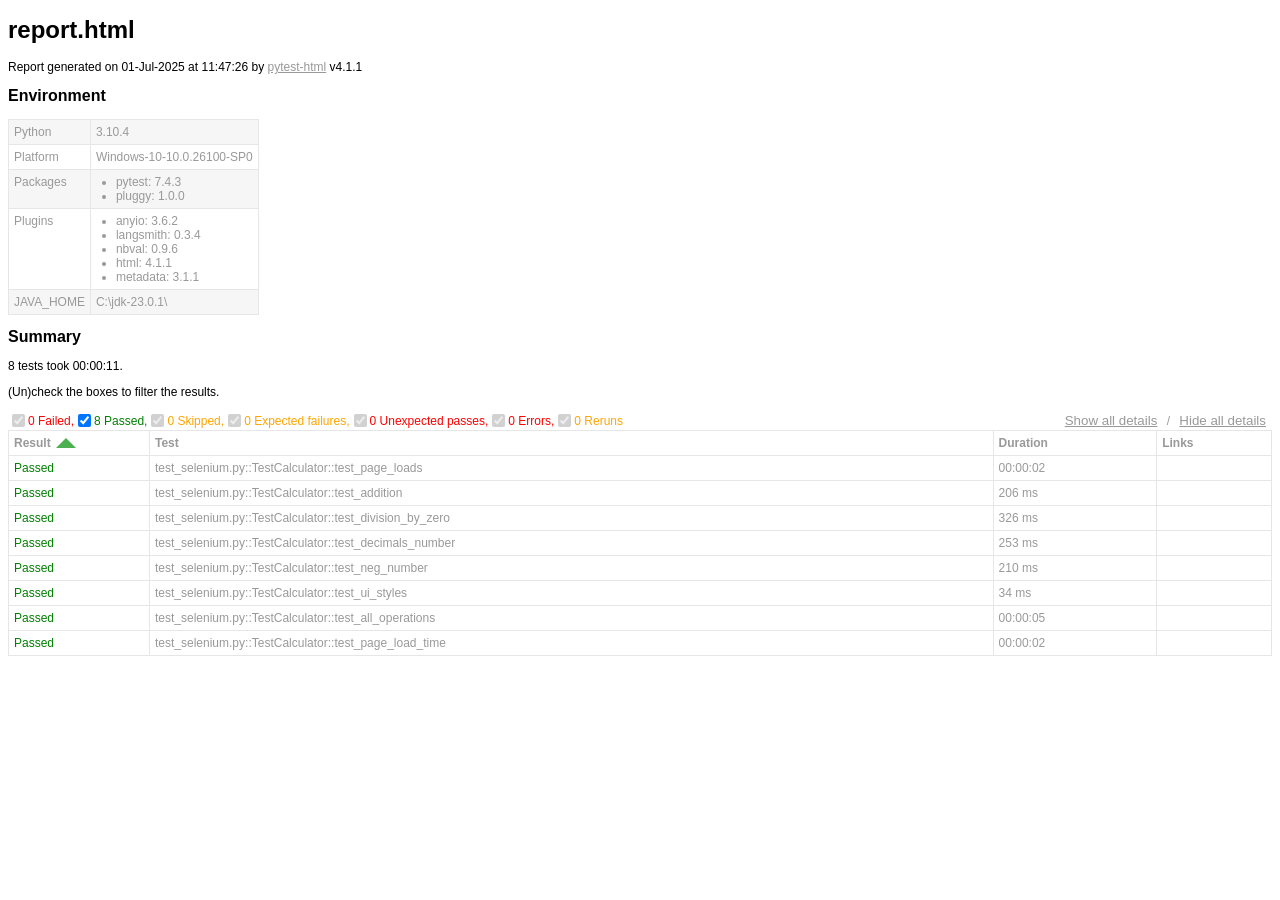
==== commit f848494c: "update chmod" ====
--- a/tests/report.html
+++ b/tests/report.html
@@ -328,7 +328,7 @@
   </head>
   <body>
     <h1 id="title">report.html</h1>
-    <p>Report generated on 01-Jul-2025 at 11:42:45 by <a href="https://pypi.python.org/pypi/pytest-html">pytest-html</a>
+    <p>Report generated on 01-Jul-2025 at 11:47:26 by <a href="https://pypi.python.org/pypi/pytest-html">pytest-html</a>
         v4.1.1</p>
     <div id="environment-header">
       <h2>Environment</h2>
@@ -382,7 +382,7 @@
         <h2>Summary</h2>
         <div class="additional-summary prefix">
         </div>
-        <p class="run-count">8 tests took 00:00:12.</p>
+        <p class="run-count">8 tests took 00:00:11.</p>
         <p class="filter">(Un)check the boxes to filter the results.</p>
         <div class="summary__reload">
           <div class="summary__reload__button hidden" onclick="location.reload()">
@@ -429,7 +429,7 @@
     </table>
   </body>
   <footer>
-    <div id="data-container" data-jsonblob="{&#34;environment&#34;: {&#34;Python&#34;: &#34;3.10.4&#34;, &#34;Platform&#34;: &#34;Windows-10-10.0.26100-SP0&#34;, &#34;Packages&#34;: {&#34;pytest&#34;: &#34;7.4.3&#34;, &#34;pluggy&#34;: &#34;1.0.0&#34;}, &#34;Plugins&#34;: {&#34;anyio&#34;: &#34;3.6.2&#34;, &#34;langsmith&#34;: &#34;0.3.4&#34;, &#34;nbval&#34;: &#34;0.9.6&#34;, &#34;html&#34;: &#34;4.1.1&#34;, &#34;metadata&#34;: &#34;3.1.1&#34;}, &#34;JAVA_HOME&#34;: &#34;C:\\jdk-23.0.1\\&#34;}, &#34;tests&#34;: {&#34;test_selenium.py::TestCalculator::test_page_loads&#34;: [{&#34;extras&#34;: [], &#34;result&#34;: &#34;Passed&#34;, &#34;testId&#34;: &#34;test_selenium.py::TestCalculator::test_page_loads&#34;, &#34;duration&#34;: &#34;00:00:03&#34;, &#34;resultsTableRow&#34;: [&#34;&lt;td class=\&#34;col-result\&#34;&gt;Passed&lt;/td&gt;&#34;, &#34;&lt;td class=\&#34;col-testId\&#34;&gt;test_selenium.py::TestCalculator::test_page_loads&lt;/td&gt;&#34;, &#34;&lt;td class=\&#34;col-duration\&#34;&gt;00:00:03&lt;/td&gt;&#34;, &#34;&lt;td class=\&#34;col-links\&#34;&gt;&lt;/td&gt;&#34;], &#34;log&#34;: &#34;---------------------------- Captured stdout setup -----------------------------\nC:\\Users\\leopo\\.wdm\\drivers\\chromedriver\\win64\\138.0.7204.92\\chromedriver-win32\\chromedriver.exe\n&#34;}], &#34;test_selenium.py::TestCalculator::test_addition&#34;: [{&#34;extras&#34;: [], &#34;result&#34;: &#34;Passed&#34;, &#34;testId&#34;: &#34;test_selenium.py::TestCalculator::test_addition&#34;, &#34;duration&#34;: &#34;256 ms&#34;, &#34;resultsTableRow&#34;: [&#34;&lt;td class=\&#34;col-result\&#34;&gt;Passed&lt;/td&gt;&#34;, &#34;&lt;td class=\&#34;col-testId\&#34;&gt;test_selenium.py::TestCalculator::test_addition&lt;/td&gt;&#34;, &#34;&lt;td class=\&#34;col-duration\&#34;&gt;256 ms&lt;/td&gt;&#34;, &#34;&lt;td class=\&#34;col-links\&#34;&gt;&lt;/td&gt;&#34;], &#34;log&#34;: &#34;No log output captured.&#34;}], &#34;test_selenium.py::TestCalculator::test_division_by_zero&#34;: [{&#34;extras&#34;: [], &#34;result&#34;: &#34;Passed&#34;, &#34;testId&#34;: &#34;test_selenium.py::TestCalculator::test_division_by_zero&#34;, &#34;duration&#34;: &#34;279 ms&#34;, &#34;resultsTableRow&#34;: [&#34;&lt;td class=\&#34;col-result\&#34;&gt;Passed&lt;/td&gt;&#34;, &#34;&lt;td class=\&#34;col-testId\&#34;&gt;test_selenium.py::TestCalculator::test_division_by_zero&lt;/td&gt;&#34;, &#34;&lt;td class=\&#34;col-duration\&#34;&gt;279 ms&lt;/td&gt;&#34;, &#34;&lt;td class=\&#34;col-links\&#34;&gt;&lt;/td&gt;&#34;], &#34;log&#34;: &#34;No log output captured.&#34;}], &#34;test_selenium.py::TestCalculator::test_decimals_number&#34;: [{&#34;extras&#34;: [], &#34;result&#34;: &#34;Passed&#34;, &#34;testId&#34;: &#34;test_selenium.py::TestCalculator::test_decimals_number&#34;, &#34;duration&#34;: &#34;231 ms&#34;, &#34;resultsTableRow&#34;: [&#34;&lt;td class=\&#34;col-result\&#34;&gt;Passed&lt;/td&gt;&#34;, &#34;&lt;td class=\&#34;col-testId\&#34;&gt;test_selenium.py::TestCalculator::test_decimals_number&lt;/td&gt;&#34;, &#34;&lt;td class=\&#34;col-duration\&#34;&gt;231 ms&lt;/td&gt;&#34;, &#34;&lt;td class=\&#34;col-links\&#34;&gt;&lt;/td&gt;&#34;], &#34;log&#34;: &#34;No log output captured.&#34;}], &#34;test_selenium.py::TestCalculator::test_neg_number&#34;: [{&#34;extras&#34;: [], &#34;result&#34;: &#34;Passed&#34;, &#34;testId&#34;: &#34;test_selenium.py::TestCalculator::test_neg_number&#34;, &#34;duration&#34;: &#34;337 ms&#34;, &#34;resultsTableRow&#34;: [&#34;&lt;td class=\&#34;col-result\&#34;&gt;Passed&lt;/td&gt;&#34;, &#34;&lt;td class=\&#34;col-testId\&#34;&gt;test_selenium.py::TestCalculator::test_neg_number&lt;/td&gt;&#34;, &#34;&lt;td class=\&#34;col-duration\&#34;&gt;337 ms&lt;/td&gt;&#34;, &#34;&lt;td class=\&#34;col-links\&#34;&gt;&lt;/td&gt;&#34;], &#34;log&#34;: &#34;No log output captured.&#34;}], &#34;test_selenium.py::TestCalculator::test_ui_styles&#34;: [{&#34;extras&#34;: [], &#34;result&#34;: &#34;Passed&#34;, &#34;testId&#34;: &#34;test_selenium.py::TestCalculator::test_ui_styles&#34;, &#34;duration&#34;: &#34;81 ms&#34;, &#34;resultsTableRow&#34;: [&#34;&lt;td class=\&#34;col-result\&#34;&gt;Passed&lt;/td&gt;&#34;, &#34;&lt;td class=\&#34;col-testId\&#34;&gt;test_selenium.py::TestCalculator::test_ui_styles&lt;/td&gt;&#34;, &#34;&lt;td class=\&#34;col-duration\&#34;&gt;81 ms&lt;/td&gt;&#34;, &#34;&lt;td class=\&#34;col-links\&#34;&gt;&lt;/td&gt;&#34;], &#34;log&#34;: &#34;No log output captured.&#34;}], &#34;test_selenium.py::TestCalculator::test_all_operations&#34;: [{&#34;extras&#34;: [], &#34;result&#34;: &#34;Passed&#34;, &#34;testId&#34;: &#34;test_selenium.py::TestCalculator::test_all_operations&#34;, &#34;duration&#34;: &#34;00:00:05&#34;, &#34;resultsTableRow&#34;: [&#34;&lt;td class=\&#34;col-result\&#34;&gt;Passed&lt;/td&gt;&#34;, &#34;&lt;td class=\&#34;col-testId\&#34;&gt;test_selenium.py::TestCalculator::test_all_operations&lt;/td&gt;&#34;, &#34;&lt;td class=\&#34;col-duration\&#34;&gt;00:00:05&lt;/td&gt;&#34;, &#34;&lt;td class=\&#34;col-links\&#34;&gt;&lt;/td&gt;&#34;], &#34;log&#34;: &#34;No log output captured.&#34;}], &#34;test_selenium.py::TestCalculator::test_page_load_time&#34;: [{&#34;extras&#34;: [], &#34;result&#34;: &#34;Passed&#34;, &#34;testId&#34;: &#34;test_selenium.py::TestCalculator::test_page_load_time&#34;, &#34;duration&#34;: &#34;00:00:02&#34;, &#34;resultsTableRow&#34;: [&#34;&lt;td class=\&#34;col-result\&#34;&gt;Passed&lt;/td&gt;&#34;, &#34;&lt;td class=\&#34;col-testId\&#34;&gt;test_selenium.py::TestCalculator::test_page_load_time&lt;/td&gt;&#34;, &#34;&lt;td class=\&#34;col-duration\&#34;&gt;00:00:02&lt;/td&gt;&#34;, &#34;&lt;td class=\&#34;col-links\&#34;&gt;&lt;/td&gt;&#34;], &#34;log&#34;: &#34;----------------------------- Captured stdout call -----------------------------\nTemps de chargement: 0.04 secondes\n&#34;}]}, &#34;renderCollapsed&#34;: [&#34;passed&#34;], &#34;initialSort&#34;: &#34;result&#34;, &#34;title&#34;: &#34;report.html&#34;}"></div>
+    <div id="data-container" data-jsonblob="{&#34;environment&#34;: {&#34;Python&#34;: &#34;3.10.4&#34;, &#34;Platform&#34;: &#34;Windows-10-10.0.26100-SP0&#34;, &#34;Packages&#34;: {&#34;pytest&#34;: &#34;7.4.3&#34;, &#34;pluggy&#34;: &#34;1.0.0&#34;}, &#34;Plugins&#34;: {&#34;anyio&#34;: &#34;3.6.2&#34;, &#34;langsmith&#34;: &#34;0.3.4&#34;, &#34;nbval&#34;: &#34;0.9.6&#34;, &#34;html&#34;: &#34;4.1.1&#34;, &#34;metadata&#34;: &#34;3.1.1&#34;}, &#34;JAVA_HOME&#34;: &#34;C:\\jdk-23.0.1\\&#34;}, &#34;tests&#34;: {&#34;test_selenium.py::TestCalculator::test_page_loads&#34;: [{&#34;extras&#34;: [], &#34;result&#34;: &#34;Passed&#34;, &#34;testId&#34;: &#34;test_selenium.py::TestCalculator::test_page_loads&#34;, &#34;duration&#34;: &#34;00:00:02&#34;, &#34;resultsTableRow&#34;: [&#34;&lt;td class=\&#34;col-result\&#34;&gt;Passed&lt;/td&gt;&#34;, &#34;&lt;td class=\&#34;col-testId\&#34;&gt;test_selenium.py::TestCalculator::test_page_loads&lt;/td&gt;&#34;, &#34;&lt;td class=\&#34;col-duration\&#34;&gt;00:00:02&lt;/td&gt;&#34;, &#34;&lt;td class=\&#34;col-links\&#34;&gt;&lt;/td&gt;&#34;], &#34;log&#34;: &#34;---------------------------- Captured stdout setup -----------------------------\nC:\\Users\\leopo\\.wdm\\drivers\\chromedriver\\win64\\138.0.7204.92\\chromedriver-win32\\chromedriver.exe\n&#34;}], &#34;test_selenium.py::TestCalculator::test_addition&#34;: [{&#34;extras&#34;: [], &#34;result&#34;: &#34;Passed&#34;, &#34;testId&#34;: &#34;test_selenium.py::TestCalculator::test_addition&#34;, &#34;duration&#34;: &#34;206 ms&#34;, &#34;resultsTableRow&#34;: [&#34;&lt;td class=\&#34;col-result\&#34;&gt;Passed&lt;/td&gt;&#34;, &#34;&lt;td class=\&#34;col-testId\&#34;&gt;test_selenium.py::TestCalculator::test_addition&lt;/td&gt;&#34;, &#34;&lt;td class=\&#34;col-duration\&#34;&gt;206 ms&lt;/td&gt;&#34;, &#34;&lt;td class=\&#34;col-links\&#34;&gt;&lt;/td&gt;&#34;], &#34;log&#34;: &#34;No log output captured.&#34;}], &#34;test_selenium.py::TestCalculator::test_division_by_zero&#34;: [{&#34;extras&#34;: [], &#34;result&#34;: &#34;Passed&#34;, &#34;testId&#34;: &#34;test_selenium.py::TestCalculator::test_division_by_zero&#34;, &#34;duration&#34;: &#34;326 ms&#34;, &#34;resultsTableRow&#34;: [&#34;&lt;td class=\&#34;col-result\&#34;&gt;Passed&lt;/td&gt;&#34;, &#34;&lt;td class=\&#34;col-testId\&#34;&gt;test_selenium.py::TestCalculator::test_division_by_zero&lt;/td&gt;&#34;, &#34;&lt;td class=\&#34;col-duration\&#34;&gt;326 ms&lt;/td&gt;&#34;, &#34;&lt;td class=\&#34;col-links\&#34;&gt;&lt;/td&gt;&#34;], &#34;log&#34;: &#34;No log output captured.&#34;}], &#34;test_selenium.py::TestCalculator::test_decimals_number&#34;: [{&#34;extras&#34;: [], &#34;result&#34;: &#34;Passed&#34;, &#34;testId&#34;: &#34;test_selenium.py::TestCalculator::test_decimals_number&#34;, &#34;duration&#34;: &#34;253 ms&#34;, &#34;resultsTableRow&#34;: [&#34;&lt;td class=\&#34;col-result\&#34;&gt;Passed&lt;/td&gt;&#34;, &#34;&lt;td class=\&#34;col-testId\&#34;&gt;test_selenium.py::TestCalculator::test_decimals_number&lt;/td&gt;&#34;, &#34;&lt;td class=\&#34;col-duration\&#34;&gt;253 ms&lt;/td&gt;&#34;, &#34;&lt;td class=\&#34;col-links\&#34;&gt;&lt;/td&gt;&#34;], &#34;log&#34;: &#34;No log output captured.&#34;}], &#34;test_selenium.py::TestCalculator::test_neg_number&#34;: [{&#34;extras&#34;: [], &#34;result&#34;: &#34;Passed&#34;, &#34;testId&#34;: &#34;test_selenium.py::TestCalculator::test_neg_number&#34;, &#34;duration&#34;: &#34;210 ms&#34;, &#34;resultsTableRow&#34;: [&#34;&lt;td class=\&#34;col-result\&#34;&gt;Passed&lt;/td&gt;&#34;, &#34;&lt;td class=\&#34;col-testId\&#34;&gt;test_selenium.py::TestCalculator::test_neg_number&lt;/td&gt;&#34;, &#34;&lt;td class=\&#34;col-duration\&#34;&gt;210 ms&lt;/td&gt;&#34;, &#34;&lt;td class=\&#34;col-links\&#34;&gt;&lt;/td&gt;&#34;], &#34;log&#34;: &#34;No log output captured.&#34;}], &#34;test_selenium.py::TestCalculator::test_ui_styles&#34;: [{&#34;extras&#34;: [], &#34;result&#34;: &#34;Passed&#34;, &#34;testId&#34;: &#34;test_selenium.py::TestCalculator::test_ui_styles&#34;, &#34;duration&#34;: &#34;34 ms&#34;, &#34;resultsTableRow&#34;: [&#34;&lt;td class=\&#34;col-result\&#34;&gt;Passed&lt;/td&gt;&#34;, &#34;&lt;td class=\&#34;col-testId\&#34;&gt;test_selenium.py::TestCalculator::test_ui_styles&lt;/td&gt;&#34;, &#34;&lt;td class=\&#34;col-duration\&#34;&gt;34 ms&lt;/td&gt;&#34;, &#34;&lt;td class=\&#34;col-links\&#34;&gt;&lt;/td&gt;&#34;], &#34;log&#34;: &#34;No log output captured.&#34;}], &#34;test_selenium.py::TestCalculator::test_all_operations&#34;: [{&#34;extras&#34;: [], &#34;result&#34;: &#34;Passed&#34;, &#34;testId&#34;: &#34;test_selenium.py::TestCalculator::test_all_operations&#34;, &#34;duration&#34;: &#34;00:00:05&#34;, &#34;resultsTableRow&#34;: [&#34;&lt;td class=\&#34;col-result\&#34;&gt;Passed&lt;/td&gt;&#34;, &#34;&lt;td class=\&#34;col-testId\&#34;&gt;test_selenium.py::TestCalculator::test_all_operations&lt;/td&gt;&#34;, &#34;&lt;td class=\&#34;col-duration\&#34;&gt;00:00:05&lt;/td&gt;&#34;, &#34;&lt;td class=\&#34;col-links\&#34;&gt;&lt;/td&gt;&#34;], &#34;log&#34;: &#34;No log output captured.&#34;}], &#34;test_selenium.py::TestCalculator::test_page_load_time&#34;: [{&#34;extras&#34;: [], &#34;result&#34;: &#34;Passed&#34;, &#34;testId&#34;: &#34;test_selenium.py::TestCalculator::test_page_load_time&#34;, &#34;duration&#34;: &#34;00:00:02&#34;, &#34;resultsTableRow&#34;: [&#34;&lt;td class=\&#34;col-result\&#34;&gt;Passed&lt;/td&gt;&#34;, &#34;&lt;td class=\&#34;col-testId\&#34;&gt;test_selenium.py::TestCalculator::test_page_load_time&lt;/td&gt;&#34;, &#34;&lt;td class=\&#34;col-duration\&#34;&gt;00:00:02&lt;/td&gt;&#34;, &#34;&lt;td class=\&#34;col-links\&#34;&gt;&lt;/td&gt;&#34;], &#34;log&#34;: &#34;----------------------------- Captured stdout call -----------------------------\nTemps de chargement: 0.03 secondes\n&#34;}]}, &#34;renderCollapsed&#34;: [&#34;passed&#34;], &#34;initialSort&#34;: &#34;result&#34;, &#34;title&#34;: &#34;report.html&#34;}"></div>
     <script>
       (function(){function r(e,n,t){function o(i,f){if(!n[i]){if(!e[i]){var c="function"==typeof require&&require;if(!f&&c)return c(i,!0);if(u)return u(i,!0);var a=new Error("Cannot find module '"+i+"'");throw a.code="MODULE_NOT_FOUND",a}var p=n[i]={exports:{}};e[i][0].call(p.exports,function(r){var n=e[i][1][r];return o(n||r)},p,p.exports,r,e,n,t)}return n[i].exports}for(var u="function"==typeof require&&require,i=0;i<t.length;i++)o(t[i]);return o}return r})()({1:[function(require,module,exports){
 const { getCollapsedCategory, setCollapsedIds } = require('./storage.js')
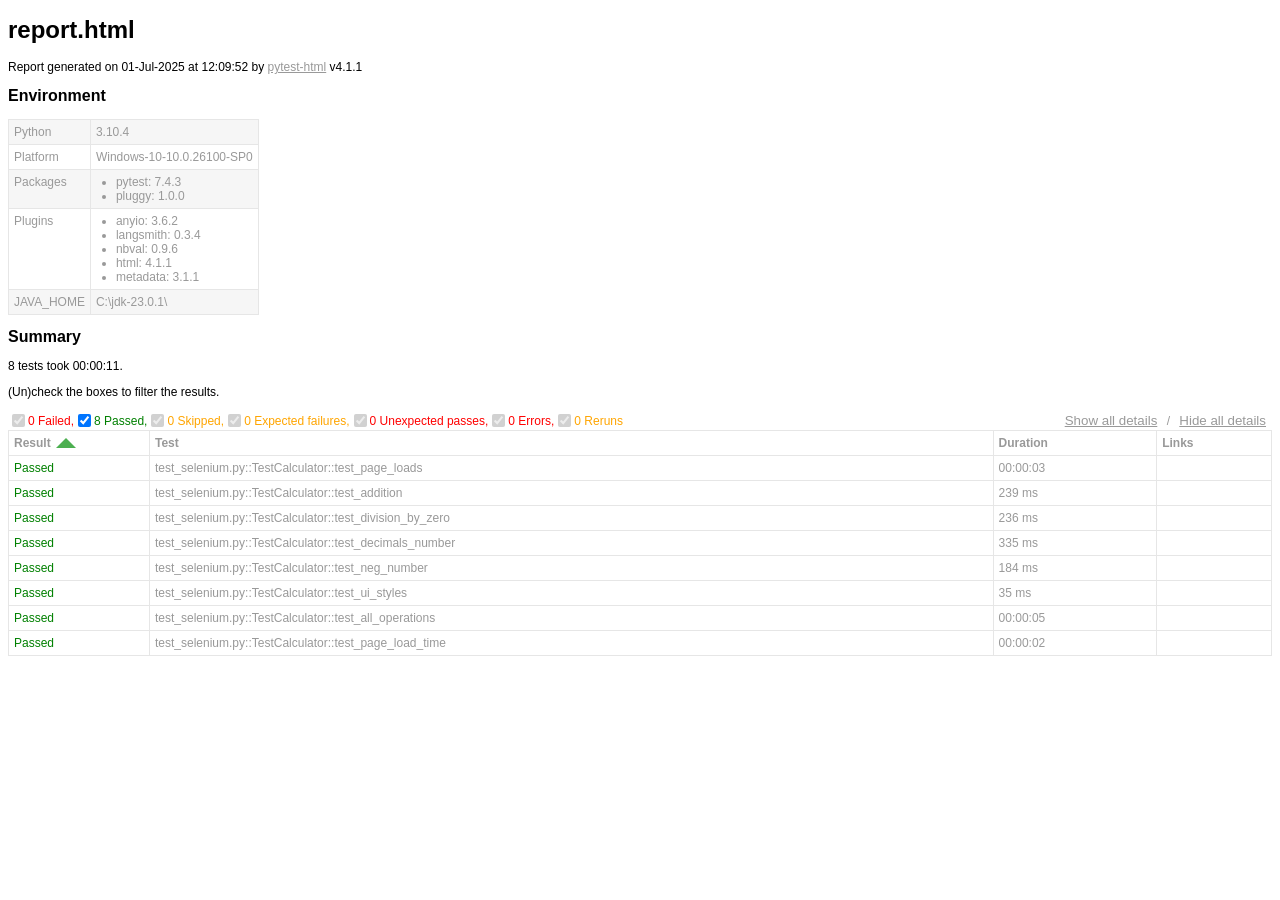
==== commit bd87d684: "update tests" ====
--- a/tests/report.html
+++ b/tests/report.html
@@ -328,7 +328,7 @@
   </head>
   <body>
     <h1 id="title">report.html</h1>
-    <p>Report generated on 01-Jul-2025 at 11:47:26 by <a href="https://pypi.python.org/pypi/pytest-html">pytest-html</a>
+    <p>Report generated on 01-Jul-2025 at 12:09:52 by <a href="https://pypi.python.org/pypi/pytest-html">pytest-html</a>
         v4.1.1</p>
     <div id="environment-header">
       <h2>Environment</h2>
@@ -429,7 +429,7 @@
     </table>
   </body>
   <footer>
-    <div id="data-container" data-jsonblob="{&#34;environment&#34;: {&#34;Python&#34;: &#34;3.10.4&#34;, &#34;Platform&#34;: &#34;Windows-10-10.0.26100-SP0&#34;, &#34;Packages&#34;: {&#34;pytest&#34;: &#34;7.4.3&#34;, &#34;pluggy&#34;: &#34;1.0.0&#34;}, &#34;Plugins&#34;: {&#34;anyio&#34;: &#34;3.6.2&#34;, &#34;langsmith&#34;: &#34;0.3.4&#34;, &#34;nbval&#34;: &#34;0.9.6&#34;, &#34;html&#34;: &#34;4.1.1&#34;, &#34;metadata&#34;: &#34;3.1.1&#34;}, &#34;JAVA_HOME&#34;: &#34;C:\\jdk-23.0.1\\&#34;}, &#34;tests&#34;: {&#34;test_selenium.py::TestCalculator::test_page_loads&#34;: [{&#34;extras&#34;: [], &#34;result&#34;: &#34;Passed&#34;, &#34;testId&#34;: &#34;test_selenium.py::TestCalculator::test_page_loads&#34;, &#34;duration&#34;: &#34;00:00:02&#34;, &#34;resultsTableRow&#34;: [&#34;&lt;td class=\&#34;col-result\&#34;&gt;Passed&lt;/td&gt;&#34;, &#34;&lt;td class=\&#34;col-testId\&#34;&gt;test_selenium.py::TestCalculator::test_page_loads&lt;/td&gt;&#34;, &#34;&lt;td class=\&#34;col-duration\&#34;&gt;00:00:02&lt;/td&gt;&#34;, &#34;&lt;td class=\&#34;col-links\&#34;&gt;&lt;/td&gt;&#34;], &#34;log&#34;: &#34;---------------------------- Captured stdout setup -----------------------------\nC:\\Users\\leopo\\.wdm\\drivers\\chromedriver\\win64\\138.0.7204.92\\chromedriver-win32\\chromedriver.exe\n&#34;}], &#34;test_selenium.py::TestCalculator::test_addition&#34;: [{&#34;extras&#34;: [], &#34;result&#34;: &#34;Passed&#34;, &#34;testId&#34;: &#34;test_selenium.py::TestCalculator::test_addition&#34;, &#34;duration&#34;: &#34;206 ms&#34;, &#34;resultsTableRow&#34;: [&#34;&lt;td class=\&#34;col-result\&#34;&gt;Passed&lt;/td&gt;&#34;, &#34;&lt;td class=\&#34;col-testId\&#34;&gt;test_selenium.py::TestCalculator::test_addition&lt;/td&gt;&#34;, &#34;&lt;td class=\&#34;col-duration\&#34;&gt;206 ms&lt;/td&gt;&#34;, &#34;&lt;td class=\&#34;col-links\&#34;&gt;&lt;/td&gt;&#34;], &#34;log&#34;: &#34;No log output captured.&#34;}], &#34;test_selenium.py::TestCalculator::test_division_by_zero&#34;: [{&#34;extras&#34;: [], &#34;result&#34;: &#34;Passed&#34;, &#34;testId&#34;: &#34;test_selenium.py::TestCalculator::test_division_by_zero&#34;, &#34;duration&#34;: &#34;326 ms&#34;, &#34;resultsTableRow&#34;: [&#34;&lt;td class=\&#34;col-result\&#34;&gt;Passed&lt;/td&gt;&#34;, &#34;&lt;td class=\&#34;col-testId\&#34;&gt;test_selenium.py::TestCalculator::test_division_by_zero&lt;/td&gt;&#34;, &#34;&lt;td class=\&#34;col-duration\&#34;&gt;326 ms&lt;/td&gt;&#34;, &#34;&lt;td class=\&#34;col-links\&#34;&gt;&lt;/td&gt;&#34;], &#34;log&#34;: &#34;No log output captured.&#34;}], &#34;test_selenium.py::TestCalculator::test_decimals_number&#34;: [{&#34;extras&#34;: [], &#34;result&#34;: &#34;Passed&#34;, &#34;testId&#34;: &#34;test_selenium.py::TestCalculator::test_decimals_number&#34;, &#34;duration&#34;: &#34;253 ms&#34;, &#34;resultsTableRow&#34;: [&#34;&lt;td class=\&#34;col-result\&#34;&gt;Passed&lt;/td&gt;&#34;, &#34;&lt;td class=\&#34;col-testId\&#34;&gt;test_selenium.py::TestCalculator::test_decimals_number&lt;/td&gt;&#34;, &#34;&lt;td class=\&#34;col-duration\&#34;&gt;253 ms&lt;/td&gt;&#34;, &#34;&lt;td class=\&#34;col-links\&#34;&gt;&lt;/td&gt;&#34;], &#34;log&#34;: &#34;No log output captured.&#34;}], &#34;test_selenium.py::TestCalculator::test_neg_number&#34;: [{&#34;extras&#34;: [], &#34;result&#34;: &#34;Passed&#34;, &#34;testId&#34;: &#34;test_selenium.py::TestCalculator::test_neg_number&#34;, &#34;duration&#34;: &#34;210 ms&#34;, &#34;resultsTableRow&#34;: [&#34;&lt;td class=\&#34;col-result\&#34;&gt;Passed&lt;/td&gt;&#34;, &#34;&lt;td class=\&#34;col-testId\&#34;&gt;test_selenium.py::TestCalculator::test_neg_number&lt;/td&gt;&#34;, &#34;&lt;td class=\&#34;col-duration\&#34;&gt;210 ms&lt;/td&gt;&#34;, &#34;&lt;td class=\&#34;col-links\&#34;&gt;&lt;/td&gt;&#34;], &#34;log&#34;: &#34;No log output captured.&#34;}], &#34;test_selenium.py::TestCalculator::test_ui_styles&#34;: [{&#34;extras&#34;: [], &#34;result&#34;: &#34;Passed&#34;, &#34;testId&#34;: &#34;test_selenium.py::TestCalculator::test_ui_styles&#34;, &#34;duration&#34;: &#34;34 ms&#34;, &#34;resultsTableRow&#34;: [&#34;&lt;td class=\&#34;col-result\&#34;&gt;Passed&lt;/td&gt;&#34;, &#34;&lt;td class=\&#34;col-testId\&#34;&gt;test_selenium.py::TestCalculator::test_ui_styles&lt;/td&gt;&#34;, &#34;&lt;td class=\&#34;col-duration\&#34;&gt;34 ms&lt;/td&gt;&#34;, &#34;&lt;td class=\&#34;col-links\&#34;&gt;&lt;/td&gt;&#34;], &#34;log&#34;: &#34;No log output captured.&#34;}], &#34;test_selenium.py::TestCalculator::test_all_operations&#34;: [{&#34;extras&#34;: [], &#34;result&#34;: &#34;Passed&#34;, &#34;testId&#34;: &#34;test_selenium.py::TestCalculator::test_all_operations&#34;, &#34;duration&#34;: &#34;00:00:05&#34;, &#34;resultsTableRow&#34;: [&#34;&lt;td class=\&#34;col-result\&#34;&gt;Passed&lt;/td&gt;&#34;, &#34;&lt;td class=\&#34;col-testId\&#34;&gt;test_selenium.py::TestCalculator::test_all_operations&lt;/td&gt;&#34;, &#34;&lt;td class=\&#34;col-duration\&#34;&gt;00:00:05&lt;/td&gt;&#34;, &#34;&lt;td class=\&#34;col-links\&#34;&gt;&lt;/td&gt;&#34;], &#34;log&#34;: &#34;No log output captured.&#34;}], &#34;test_selenium.py::TestCalculator::test_page_load_time&#34;: [{&#34;extras&#34;: [], &#34;result&#34;: &#34;Passed&#34;, &#34;testId&#34;: &#34;test_selenium.py::TestCalculator::test_page_load_time&#34;, &#34;duration&#34;: &#34;00:00:02&#34;, &#34;resultsTableRow&#34;: [&#34;&lt;td class=\&#34;col-result\&#34;&gt;Passed&lt;/td&gt;&#34;, &#34;&lt;td class=\&#34;col-testId\&#34;&gt;test_selenium.py::TestCalculator::test_page_load_time&lt;/td&gt;&#34;, &#34;&lt;td class=\&#34;col-duration\&#34;&gt;00:00:02&lt;/td&gt;&#34;, &#34;&lt;td class=\&#34;col-links\&#34;&gt;&lt;/td&gt;&#34;], &#34;log&#34;: &#34;----------------------------- Captured stdout call -----------------------------\nTemps de chargement: 0.03 secondes\n&#34;}]}, &#34;renderCollapsed&#34;: [&#34;passed&#34;], &#34;initialSort&#34;: &#34;result&#34;, &#34;title&#34;: &#34;report.html&#34;}"></div>
+    <div id="data-container" data-jsonblob="{&#34;environment&#34;: {&#34;Python&#34;: &#34;3.10.4&#34;, &#34;Platform&#34;: &#34;Windows-10-10.0.26100-SP0&#34;, &#34;Packages&#34;: {&#34;pytest&#34;: &#34;7.4.3&#34;, &#34;pluggy&#34;: &#34;1.0.0&#34;}, &#34;Plugins&#34;: {&#34;anyio&#34;: &#34;3.6.2&#34;, &#34;langsmith&#34;: &#34;0.3.4&#34;, &#34;nbval&#34;: &#34;0.9.6&#34;, &#34;html&#34;: &#34;4.1.1&#34;, &#34;metadata&#34;: &#34;3.1.1&#34;}, &#34;JAVA_HOME&#34;: &#34;C:\\jdk-23.0.1\\&#34;}, &#34;tests&#34;: {&#34;test_selenium.py::TestCalculator::test_page_loads&#34;: [{&#34;extras&#34;: [], &#34;result&#34;: &#34;Passed&#34;, &#34;testId&#34;: &#34;test_selenium.py::TestCalculator::test_page_loads&#34;, &#34;duration&#34;: &#34;00:00:03&#34;, &#34;resultsTableRow&#34;: [&#34;&lt;td class=\&#34;col-result\&#34;&gt;Passed&lt;/td&gt;&#34;, &#34;&lt;td class=\&#34;col-testId\&#34;&gt;test_selenium.py::TestCalculator::test_page_loads&lt;/td&gt;&#34;, &#34;&lt;td class=\&#34;col-duration\&#34;&gt;00:00:03&lt;/td&gt;&#34;, &#34;&lt;td class=\&#34;col-links\&#34;&gt;&lt;/td&gt;&#34;], &#34;log&#34;: &#34;No log output captured.&#34;}], &#34;test_selenium.py::TestCalculator::test_addition&#34;: [{&#34;extras&#34;: [], &#34;result&#34;: &#34;Passed&#34;, &#34;testId&#34;: &#34;test_selenium.py::TestCalculator::test_addition&#34;, &#34;duration&#34;: &#34;239 ms&#34;, &#34;resultsTableRow&#34;: [&#34;&lt;td class=\&#34;col-result\&#34;&gt;Passed&lt;/td&gt;&#34;, &#34;&lt;td class=\&#34;col-testId\&#34;&gt;test_selenium.py::TestCalculator::test_addition&lt;/td&gt;&#34;, &#34;&lt;td class=\&#34;col-duration\&#34;&gt;239 ms&lt;/td&gt;&#34;, &#34;&lt;td class=\&#34;col-links\&#34;&gt;&lt;/td&gt;&#34;], &#34;log&#34;: &#34;No log output captured.&#34;}], &#34;test_selenium.py::TestCalculator::test_division_by_zero&#34;: [{&#34;extras&#34;: [], &#34;result&#34;: &#34;Passed&#34;, &#34;testId&#34;: &#34;test_selenium.py::TestCalculator::test_division_by_zero&#34;, &#34;duration&#34;: &#34;236 ms&#34;, &#34;resultsTableRow&#34;: [&#34;&lt;td class=\&#34;col-result\&#34;&gt;Passed&lt;/td&gt;&#34;, &#34;&lt;td class=\&#34;col-testId\&#34;&gt;test_selenium.py::TestCalculator::test_division_by_zero&lt;/td&gt;&#34;, &#34;&lt;td class=\&#34;col-duration\&#34;&gt;236 ms&lt;/td&gt;&#34;, &#34;&lt;td class=\&#34;col-links\&#34;&gt;&lt;/td&gt;&#34;], &#34;log&#34;: &#34;No log output captured.&#34;}], &#34;test_selenium.py::TestCalculator::test_decimals_number&#34;: [{&#34;extras&#34;: [], &#34;result&#34;: &#34;Passed&#34;, &#34;testId&#34;: &#34;test_selenium.py::TestCalculator::test_decimals_number&#34;, &#34;duration&#34;: &#34;335 ms&#34;, &#34;resultsTableRow&#34;: [&#34;&lt;td class=\&#34;col-result\&#34;&gt;Passed&lt;/td&gt;&#34;, &#34;&lt;td class=\&#34;col-testId\&#34;&gt;test_selenium.py::TestCalculator::test_decimals_number&lt;/td&gt;&#34;, &#34;&lt;td class=\&#34;col-duration\&#34;&gt;335 ms&lt;/td&gt;&#34;, &#34;&lt;td class=\&#34;col-links\&#34;&gt;&lt;/td&gt;&#34;], &#34;log&#34;: &#34;No log output captured.&#34;}], &#34;test_selenium.py::TestCalculator::test_neg_number&#34;: [{&#34;extras&#34;: [], &#34;result&#34;: &#34;Passed&#34;, &#34;testId&#34;: &#34;test_selenium.py::TestCalculator::test_neg_number&#34;, &#34;duration&#34;: &#34;184 ms&#34;, &#34;resultsTableRow&#34;: [&#34;&lt;td class=\&#34;col-result\&#34;&gt;Passed&lt;/td&gt;&#34;, &#34;&lt;td class=\&#34;col-testId\&#34;&gt;test_selenium.py::TestCalculator::test_neg_number&lt;/td&gt;&#34;, &#34;&lt;td class=\&#34;col-duration\&#34;&gt;184 ms&lt;/td&gt;&#34;, &#34;&lt;td class=\&#34;col-links\&#34;&gt;&lt;/td&gt;&#34;], &#34;log&#34;: &#34;No log output captured.&#34;}], &#34;test_selenium.py::TestCalculator::test_ui_styles&#34;: [{&#34;extras&#34;: [], &#34;result&#34;: &#34;Passed&#34;, &#34;testId&#34;: &#34;test_selenium.py::TestCalculator::test_ui_styles&#34;, &#34;duration&#34;: &#34;35 ms&#34;, &#34;resultsTableRow&#34;: [&#34;&lt;td class=\&#34;col-result\&#34;&gt;Passed&lt;/td&gt;&#34;, &#34;&lt;td class=\&#34;col-testId\&#34;&gt;test_selenium.py::TestCalculator::test_ui_styles&lt;/td&gt;&#34;, &#34;&lt;td class=\&#34;col-duration\&#34;&gt;35 ms&lt;/td&gt;&#34;, &#34;&lt;td class=\&#34;col-links\&#34;&gt;&lt;/td&gt;&#34;], &#34;log&#34;: &#34;No log output captured.&#34;}], &#34;test_selenium.py::TestCalculator::test_all_operations&#34;: [{&#34;extras&#34;: [], &#34;result&#34;: &#34;Passed&#34;, &#34;testId&#34;: &#34;test_selenium.py::TestCalculator::test_all_operations&#34;, &#34;duration&#34;: &#34;00:00:05&#34;, &#34;resultsTableRow&#34;: [&#34;&lt;td class=\&#34;col-result\&#34;&gt;Passed&lt;/td&gt;&#34;, &#34;&lt;td class=\&#34;col-testId\&#34;&gt;test_selenium.py::TestCalculator::test_all_operations&lt;/td&gt;&#34;, &#34;&lt;td class=\&#34;col-duration\&#34;&gt;00:00:05&lt;/td&gt;&#34;, &#34;&lt;td class=\&#34;col-links\&#34;&gt;&lt;/td&gt;&#34;], &#34;log&#34;: &#34;No log output captured.&#34;}], &#34;test_selenium.py::TestCalculator::test_page_load_time&#34;: [{&#34;extras&#34;: [], &#34;result&#34;: &#34;Passed&#34;, &#34;testId&#34;: &#34;test_selenium.py::TestCalculator::test_page_load_time&#34;, &#34;duration&#34;: &#34;00:00:02&#34;, &#34;resultsTableRow&#34;: [&#34;&lt;td class=\&#34;col-result\&#34;&gt;Passed&lt;/td&gt;&#34;, &#34;&lt;td class=\&#34;col-testId\&#34;&gt;test_selenium.py::TestCalculator::test_page_load_time&lt;/td&gt;&#34;, &#34;&lt;td class=\&#34;col-duration\&#34;&gt;00:00:02&lt;/td&gt;&#34;, &#34;&lt;td class=\&#34;col-links\&#34;&gt;&lt;/td&gt;&#34;], &#34;log&#34;: &#34;----------------------------- Captured stdout call -----------------------------\nTemps de chargement: 0.03 secondes\n&#34;}]}, &#34;renderCollapsed&#34;: [&#34;passed&#34;], &#34;initialSort&#34;: &#34;result&#34;, &#34;title&#34;: &#34;report.html&#34;}"></div>
     <script>
       (function(){function r(e,n,t){function o(i,f){if(!n[i]){if(!e[i]){var c="function"==typeof require&&require;if(!f&&c)return c(i,!0);if(u)return u(i,!0);var a=new Error("Cannot find module '"+i+"'");throw a.code="MODULE_NOT_FOUND",a}var p=n[i]={exports:{}};e[i][0].call(p.exports,function(r){var n=e[i][1][r];return o(n||r)},p,p.exports,r,e,n,t)}return n[i].exports}for(var u="function"==typeof require&&require,i=0;i<t.length;i++)o(t[i]);return o}return r})()({1:[function(require,module,exports){
 const { getCollapsedCategory, setCollapsedIds } = require('./storage.js')
